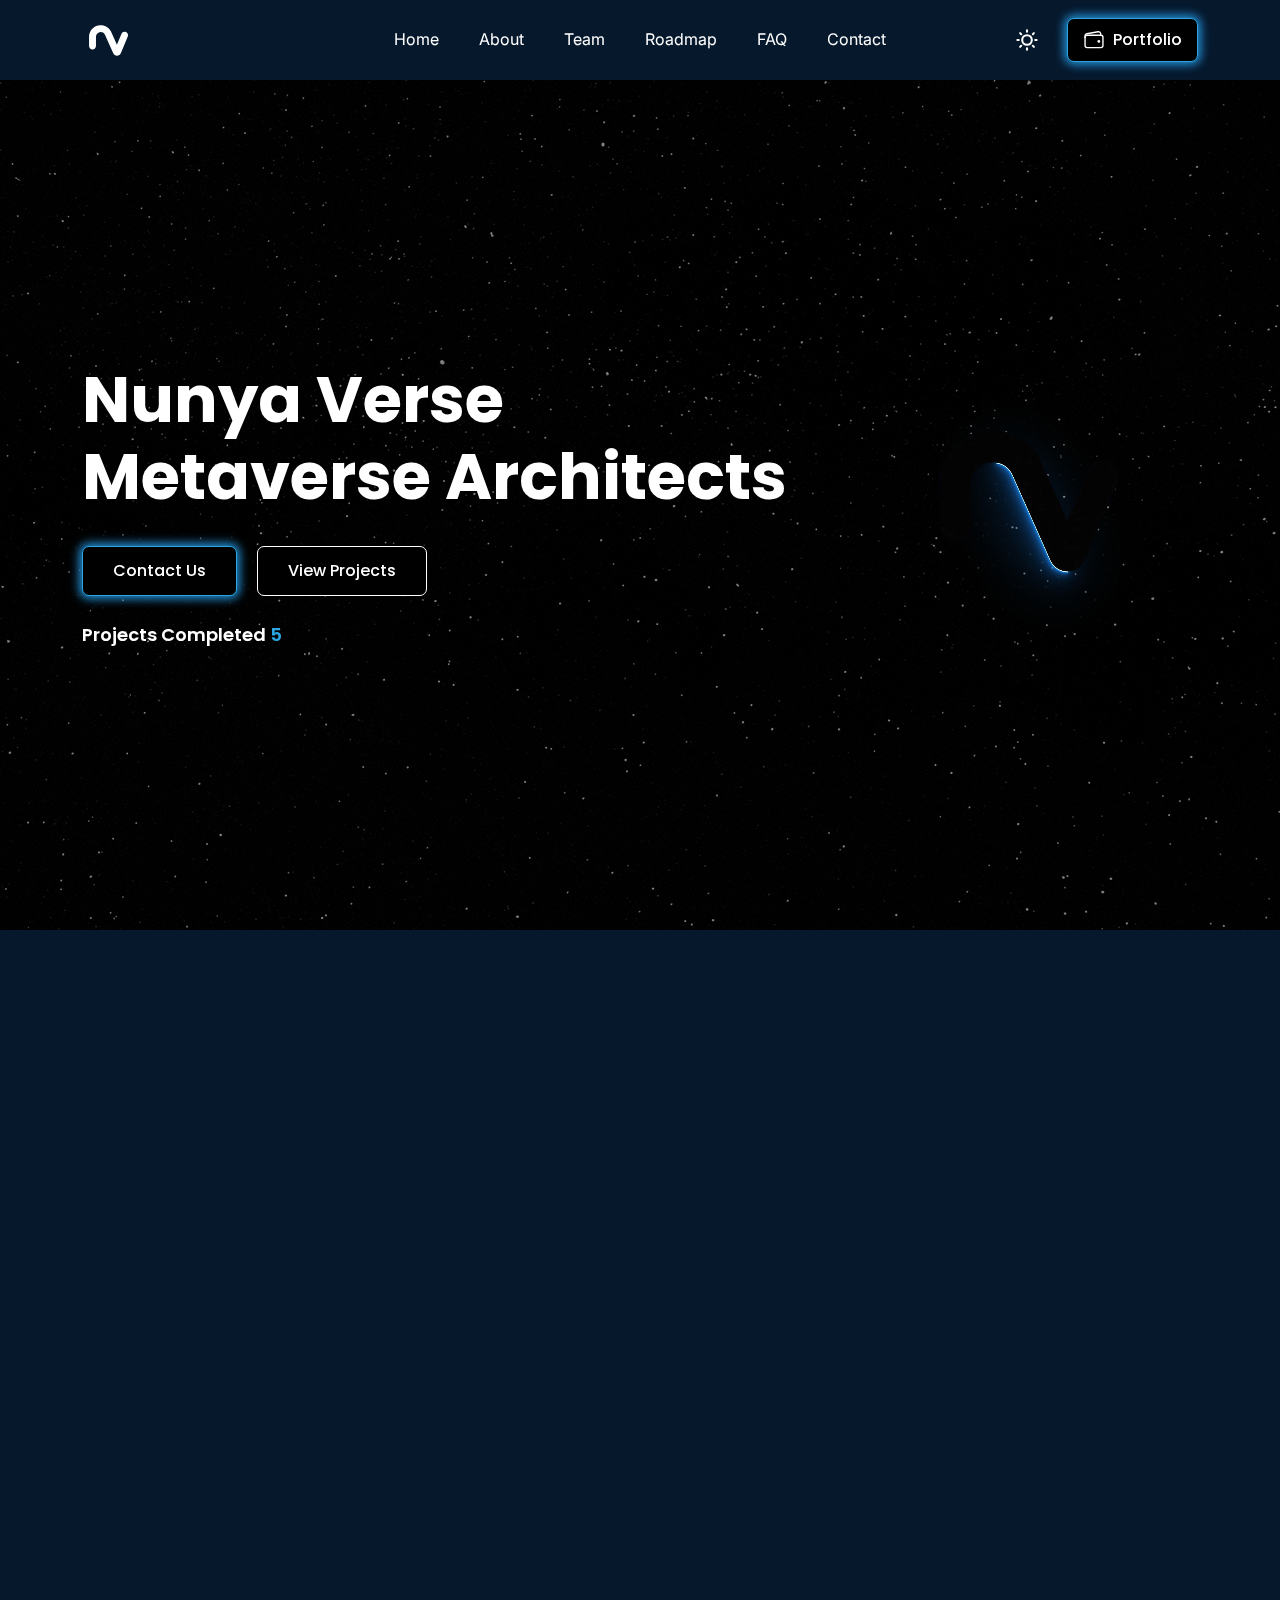
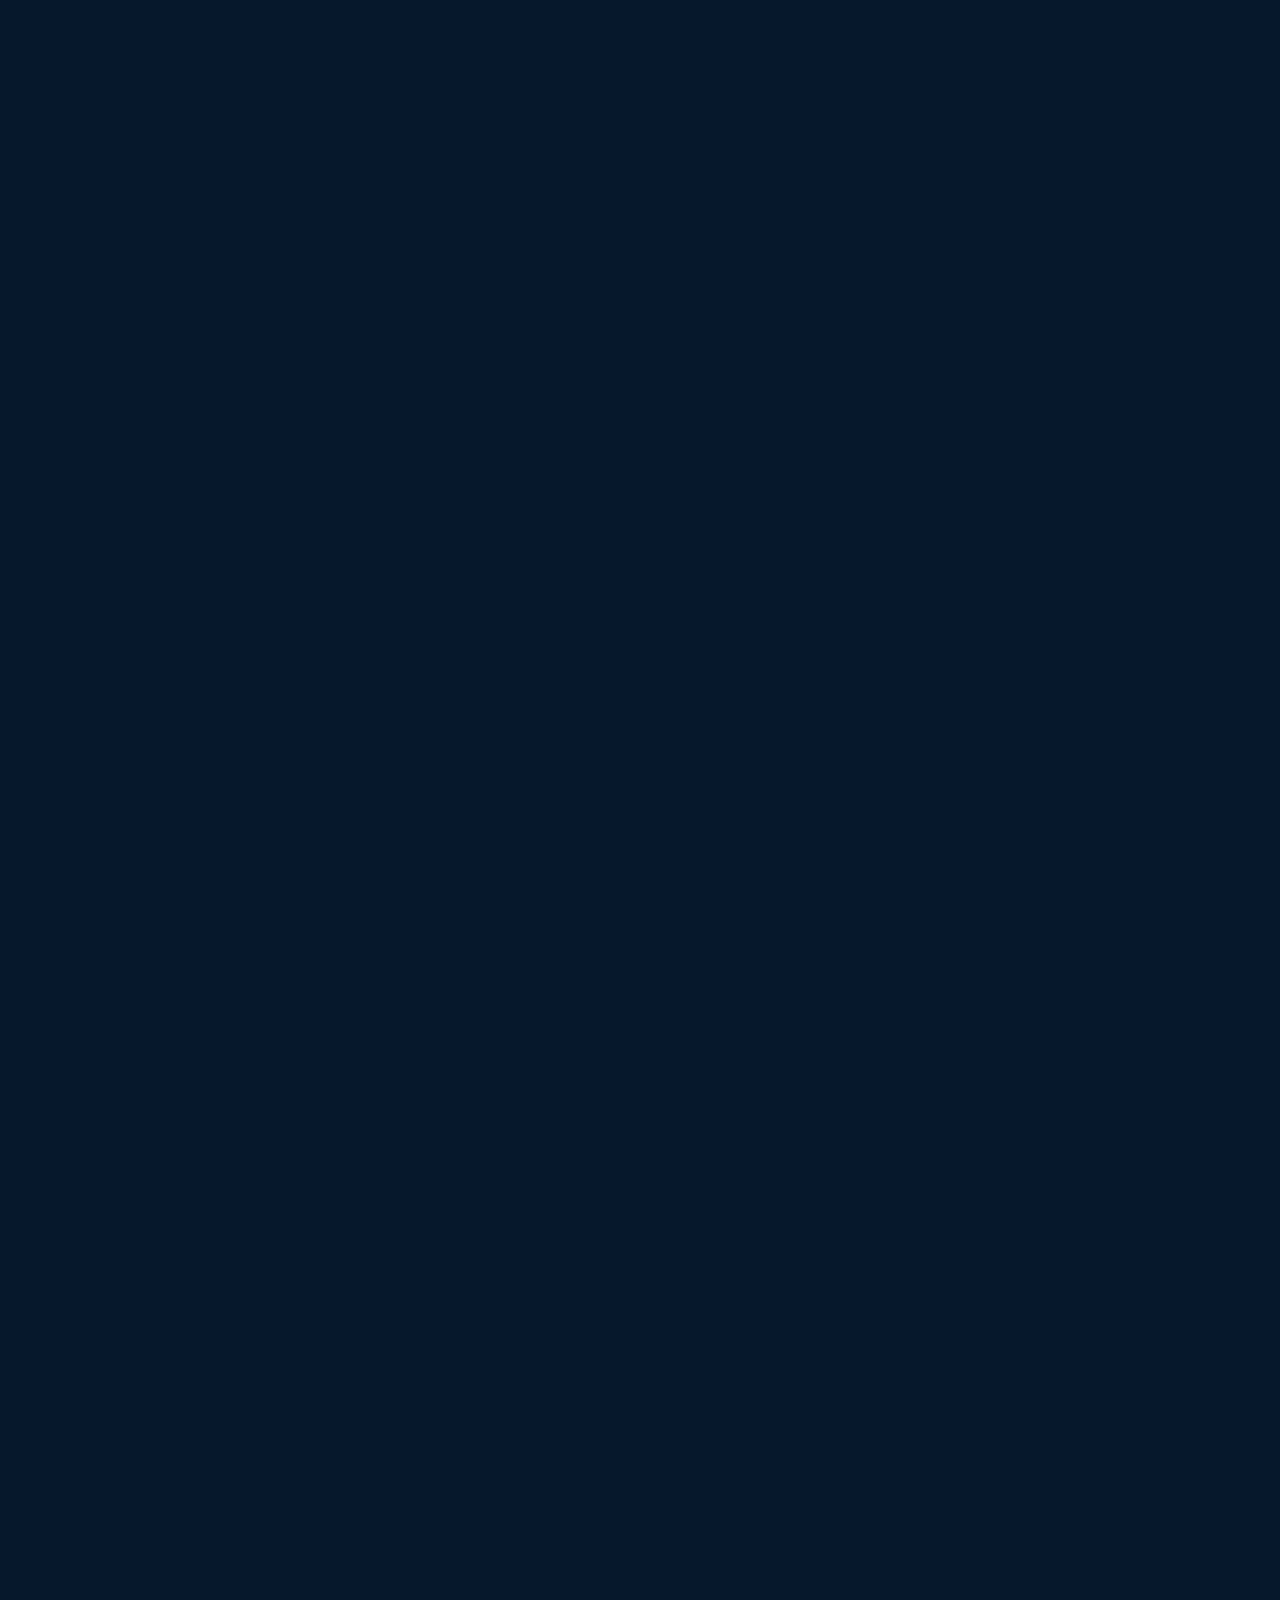
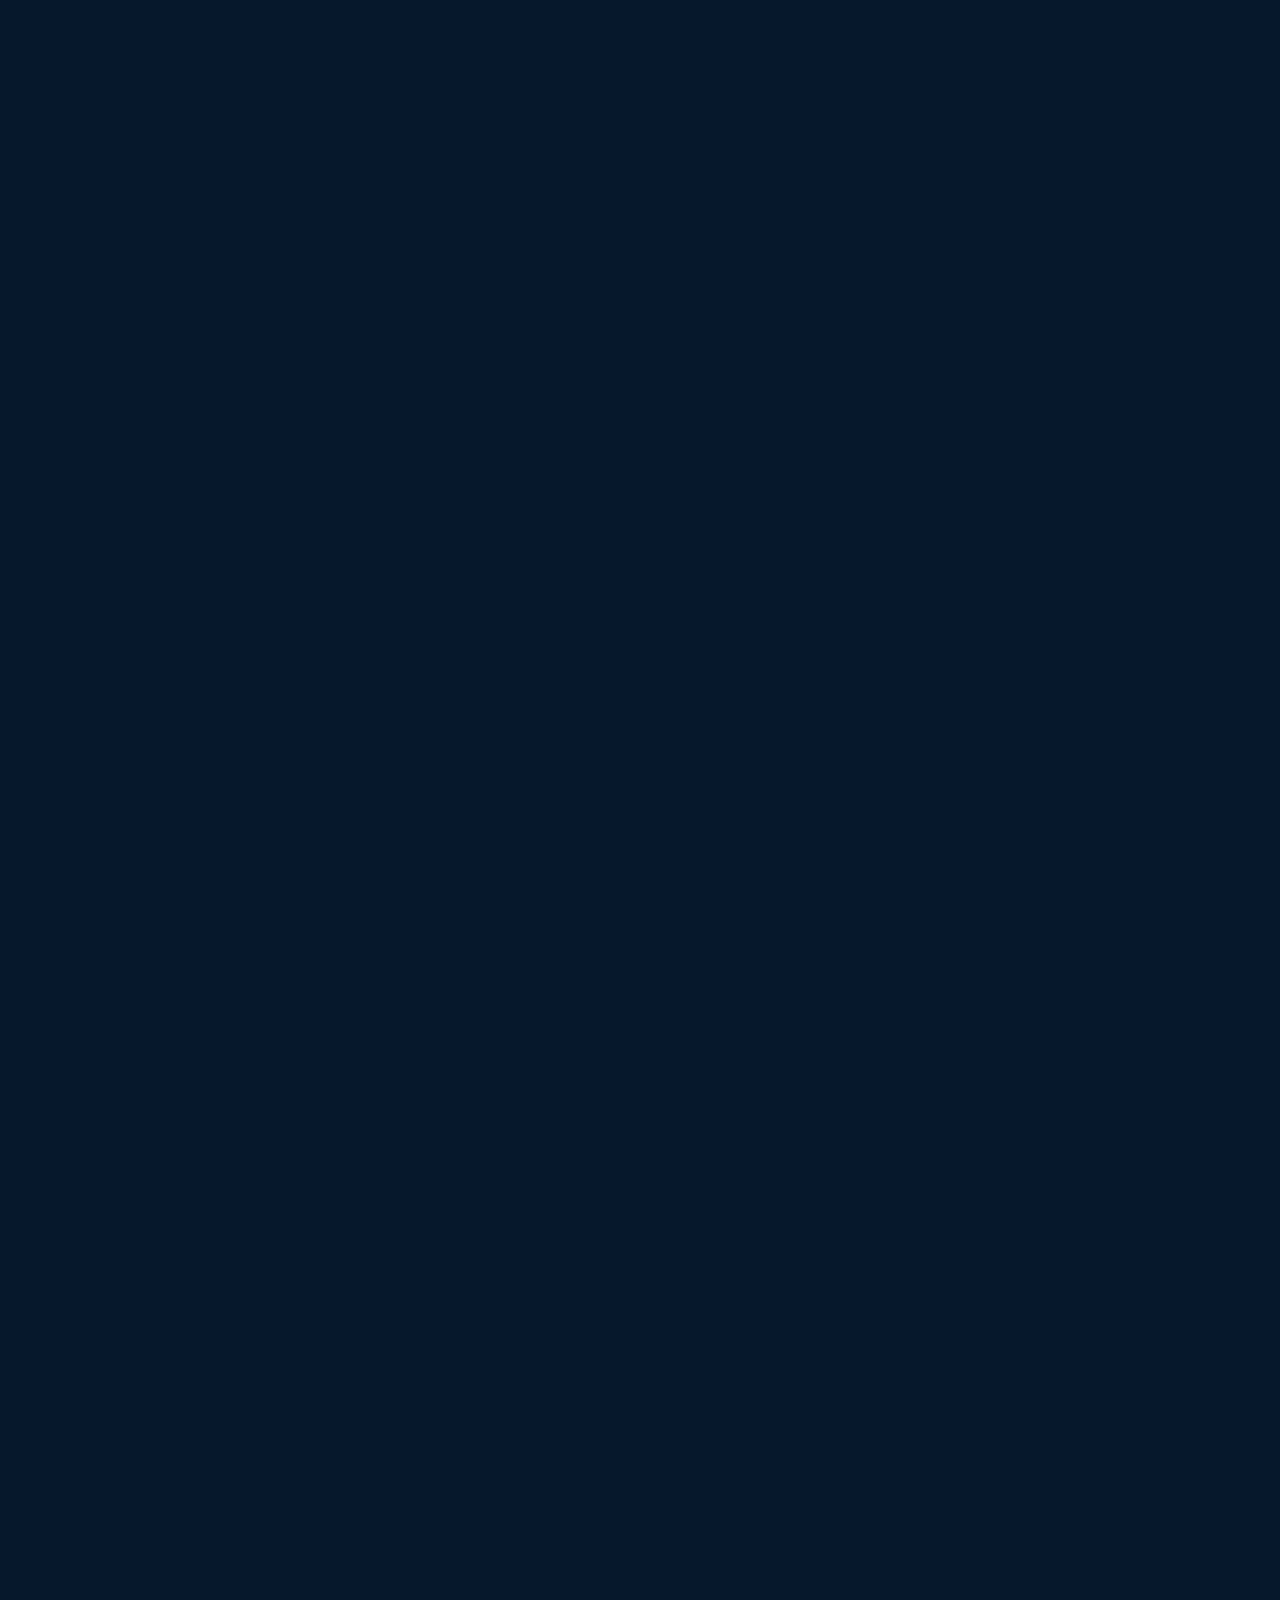
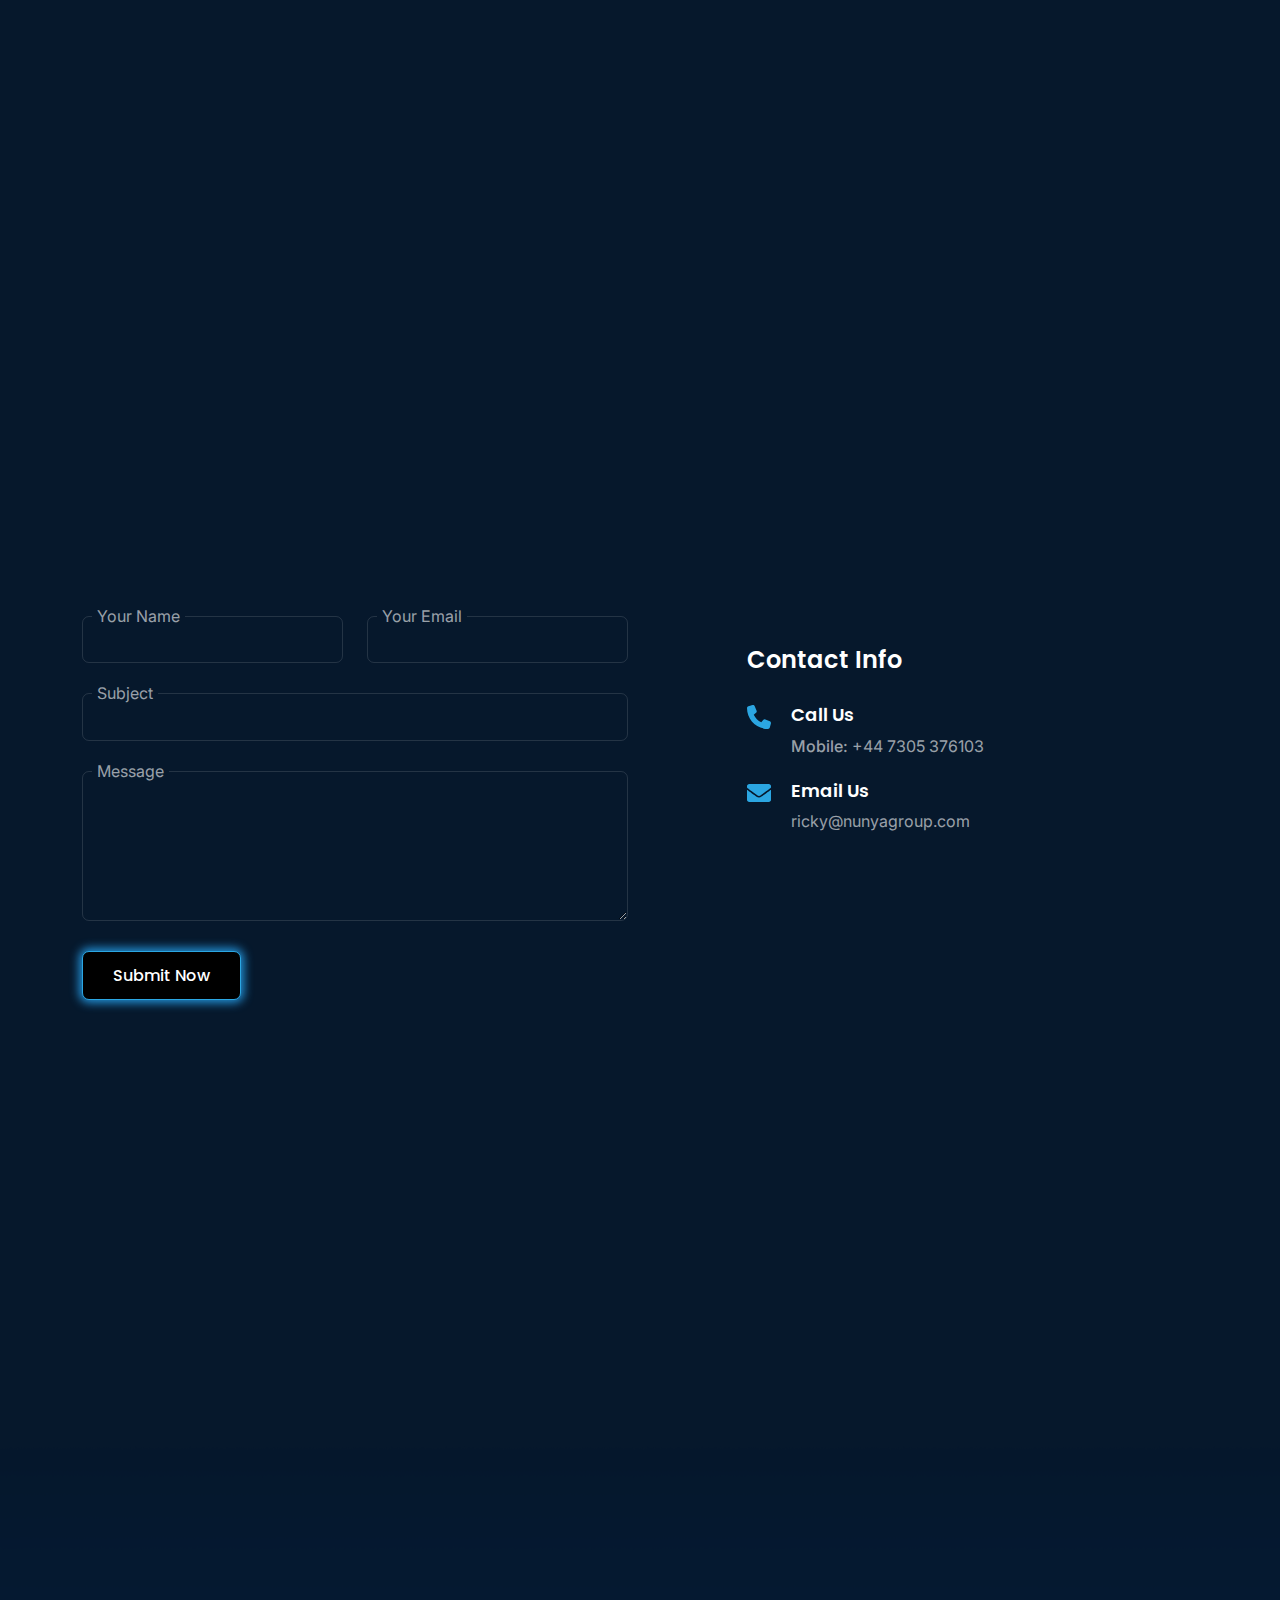
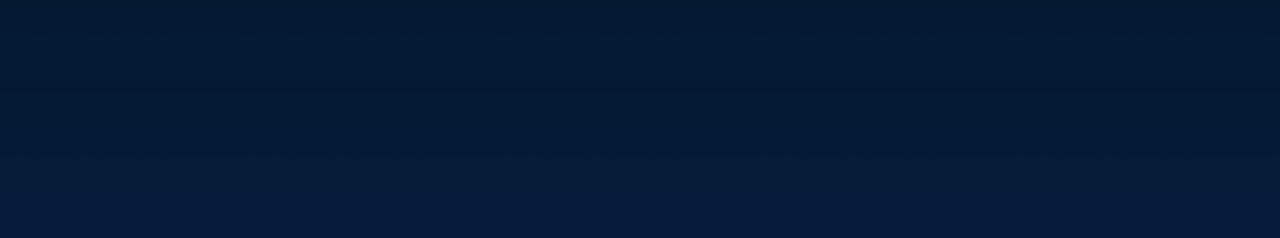
==== index.html @ 52ba98ab "FS .2" ====
<!DOCTYPE html>
<html class="no-js" lang="en">
	<head>
		<meta charset="utf-8">
		<meta http-equiv="x-ua-compatible" content="ie=edge">
		<meta name="viewport" content="width=device-width, initial-scale=1">
		<meta name="author" content="Laralink">
		<link rel="icon" href="assets/img/favicon.png"/>
		<title>Nunya Verse - Metaverse Architects</title>
		<link rel="stylesheet" href="assets/css/plugins/bootstrap.min.css">
		<link rel="stylesheet" href="assets/css/plugins/slick.css">
		<link rel="stylesheet" href="assets/css/plugins/animate.css">
		<link rel="stylesheet" href="assets/css/style.css">
	</head>
	<body class="cs-dark">
  		<div class="cs-preloader cs-white_bg cs-center">
    		<div>
      			<video width="300" height="300" autoplay="true" muted="true" loop>
					<source src="assets/img/NV Outline-NV Animated_VP9.webm" type="video/webm">
				</video>
    		</div>
		</div>
		<header class="cs-site_header cs-style1 cs-sticky-header cs-primary_color">
			<div class="cs-main_header">
		  		<div class="container">
					<div class="cs-main_header_in">
			  			<div class="cs-main_header_left">
							<a class="cs-site_branding cs-accent_color" href="index.html">
				  				<img src="assets/img/NV Header Logo - Black.svg" alt="Logo" class="cs-hide_dark">
				  				<img src="assets/img/NV Header Logo - White.svg" alt="Logo" class="cs-hide_white">
							</a>
			  			</div>
			  			<div class="cs-main_header_center">
							<div class="cs-nav">
				  				<ul class="cs-nav_list">
									<li>
										<a href="#home" class="cs-smoth_scroll">
											Home
										</a>
									</li>
									<li>
										<a href="#about" class="cs-smoth_scroll">
											About
										</a>
									</li>
									<li>
										<a href="#team" class="cs-smoth_scroll">
											Team
										</a>
									</li>
									<li>
										<a href="#roadmap" class="cs-smoth_scroll">
											Roadmap
										</a>
									</li>
									<li>
										<a href="#faq" class="cs-smoth_scroll">
											FAQ
										</a>
									</li>
									<li>
										<a href="#contact" class="cs-smoth_scroll">
											Contact
										</a>
									</li>
				  				</ul>
							</div>
						</div>
					  	<div class="cs-main_header_right">
							<div class="cs-toolbox">
						  		<span class="cs-icon_btn cs-mode_btn">
									<svg xmlns="http://www.w3.org/2000/svg" xmlns:xlink="http://www.w3.org/1999/xlink" aria-hidden="true" role="img" class="cs-hide_dark iconify iconify--ph" width="1em" height="1em" viewBox="0 0 256 256">
										<path fill="currentColor" d="M233.54 142.23a8 8 0 0 0-8-2a88.08 88.08 0 0 1-109.8-109.8a8 8 0 0 0-10-10a104.84 104.84 0 0 0-52.91 37A104 104 0 0 0 136 224a103.09 103.09 0 0 0 62.52-20.88a104.84 104.84 0 0 0 37-52.91a8 8 0 0 0-1.98-7.98Zm-44.64 48.11A88 88 0 0 1 65.66 67.11a89 89 0 0 1 31.4-26A106 106 0 0 0 96 56a104.11 104.11 0 0 0 104 104a106 106 0 0 0 14.92-1.06a89 89 0 0 1-26.02 31.4Z"></path>
									</svg>
									<svg xmlns="http://www.w3.org/2000/svg" xmlns:xlink="http://www.w3.org/1999/xlink" aria-hidden="true" role="img" class="cs-hide_white iconify iconify--ph" width="1em" height="1em" viewBox="0 0 256 256">
										<path fill="currentColor" d="M116 32V16a12 12 0 0 1 24 0v16a12 12 0 0 1-24 0Zm80 96a68 68 0 1 1-68-68a68.07 68.07 0 0 1 68 68Zm-24 0a44 44 0 1 0-44 44a44.05 44.05 0 0 0 44-44ZM51.51 68.49a12 12 0 1 0 17-17l-12-12a12 12 0 0 0-17 17Zm0 119l-12 12a12 12 0 0 0 17 17l12-12a12 12 0 1 0-17-17ZM196 72a12 12 0 0 0 8.49-3.51l12-12a12 12 0 0 0-17-17l-12 12A12 12 0 0 0 196 72Zm8.49 115.51a12 12 0 0 0-17 17l12 12a12 12 0 0 0 17-17ZM44 128a12 12 0 0 0-12-12H16a12 12 0 0 0 0 24h16a12 12 0 0 0 12-12Zm84 84a12 12 0 0 0-12 12v16a12 12 0 0 0 24 0v-16a12 12 0 0 0-12-12Zm112-96h-16a12 12 0 0 0 0 24h16a12 12 0 0 0 0-24Z"></path>
									</svg>
								</span>
							  	<a href="Portfolios.html" class="cs-btn cs-btn_filed cs-accent_btn">
									<svg xmlns="http://www.w3.org/2000/svg" xmlns:xlink="http://www.w3.org/1999/xlink" aria-hidden="true" role="img" class="iconify iconify--ion" width="1em" height="1em" viewBox="0 0 512 512">
										<rect width="416" height="288" x="48" y="144" fill="none" stroke="currentColor" stroke-linejoin="round" stroke-width="32" rx="48" ry="48"></rect>
										<path fill="none" stroke="currentColor" stroke-linejoin="round" stroke-width="32" d="M411.36 144v-30A50 50 0 0 0 352 64.9L88.64 109.85A50 50 0 0 0 48 159v49"></path>
										<path fill="currentColor" d="M368 320a32 32 0 1 1 32-32a32 32 0 0 1-32 32Z"></path>
									</svg>
									<span>
										Portfolio
									</span>
								</a>
							</div>
						</div>
					</div>
				</div>
			</div>
		</header>
  		<div class="cs-height_80 cs-height_lg_80"></div>
  		<section class="cs-hero cs-style1 cs-bg" data-src="assets/img/Hero_BG.jpg" id="home">
    		<div class="cs-dark_overlay"></div>
			<div class="container">
      			<div class="cs-hero_text wow fadeInLeft" data-wow-duration="1s" data-wow-delay="0.35s">
        			<h1 class="cs-hero_title cs-font_64 cs-font_36_sm cs-bold">
						Nunya Verse
						<br>
        				Metaverse Architects
					</h1>
        			<div class="cs-btn_group">
          				<a href="#contact" class="cs-btn cs-btn_filed cs-accent_btn cs-smoth_scroll" >
							<span>
								Contact Us
							</span>
						</a>
          				<a href="Portfolios.html" class="cs-btn cs-color2">
							<span>
								View Projects
							</span>
						</a>
        			</div>
        			<h3 class="cs-hero_subtitle cs-font_18 cs-font_16_sm cs-body_line_height">
						Projects Completed
						<span class="cs-accent_color">
							5
						</span>
					</h3>
				</div>
      			<div class="cs-hero_img wow fadeIn" data-wow-duration="1s" data-wow-delay="0.2s">
					<video width="400" playsinline autoplay muted loop poster="./assets/img/NV Outline - Glow - Poster.png">
						<source src="assets/img/NV Outline-NV Animated_548.webm" type="video/webm">
					</video>
      			</div>
			</div>
		</section>
  		<section id="about">
    		<div class="cs-height_100 cs-height_lg_70"></div>
			<div class="container">
				<div class="row align-items-center flex-column-reverse-lg">
					<div class="col-lg-6 wow fadeIn" data-wow-duration="1s" data-wow-delay="0.2s">
						<div class="cs-height_0 cs-height_lg_40"></div>
						<div class="cs-right_space_40">
							<div class="cs-seciton_heading cs-style1">
								<h3 class="cs-section_title cs-font_16 cs-font_14_sm cs-gradient_color text-uppercase">
									History Of Nunya Verse
								</h3>
								<h2 class="cs-section_subtitle cs-m0 cs-font_36 cs-font_24_sm">
									About Us
								</h2>
							</div>
							<div class="cs-height_20 cs-height_lg_20"></div>
							<p>
								Welcome to Nunya Verse, where we transcend the boundaries of traditional architecture to craft immersive and awe-inspiring spaces within the ever-expanding metaverse. With a foundation rooted in our extensive experience in the architectural industry, Nunya Verse brings a unique blend of creativity, technical expertise, and a meticulous attention to detail to the virtual realm. Our journey began in the physical world, where we honed our skills in designing spaces that captivate the senses and elevate the human experience. Now, we channel that expertise into the digital frontier, pioneering the creation of virtual environments that seamlessly blend aesthetics and functionality.
							</p>
							<p>
								At Nunya Verse, we understand that the metaverse is not just a collection of pixels; it's a canvas for boundless imagination and innovation. Our team is committed to pushing the boundaries of what's possible, leveraging our architectural background to build spaces that transcend the limitations of the physical realm. Whether it's crafting futuristic cityscapes, awe-inspiring landscapes, or interactive virtual venues, Nunya Verse is dedicated to shaping the metaverse with precision, passion, and a commitment to delivering experiences that leave a lasting impact on those who explore our creations. Welcome to the forefront of metaverse architecture – where every pixel is purposefully placed, and every virtual space tells a story of meticulous design and boundless imagination.
							</p>
							<div class="cs-height_25 cs-height_lg_15"></div>
							<div class="cs-btn_group">
								<a href="#contact" class="cs-btn cs-btn_filed cs-accent_btn cs-smoth_scroll">
									<span>
										Contact Us
									</span>
								</a>
								<a href="Portfolios.html" class="cs-btn cs-btn cs-color2">
									<span>
										View Projects
									</span>
								</a>
							</div>
						</div>
					</div>
					<div class="col-lg-6 wow fadeInRight" data-wow-duration="1s" data-wow-delay="0.4s">
						<img src="assets/img/Hardwood Suite 021.png" alt="">
					</div>
				</div>
			</div>
  		</section>
  		<div class="cs-height_100 cs-height_lg_70"></div>
  		<section>
    		<div class="container">
      			<div class="row">
        			<div class="col-lg-4 wow fadeIn" data-wow-duration="1s" data-wow-delay="0.2s">
          				<div class="cs-iconbox cs-style1 cs-light_bg">
            				<h4 class="cs-iconbox_icon cs-font_30 cs-font_24_sm cs-m0">
								01.
							</h4>
            				<div class="cs-height_20 cs-height_lg_20"></div>
            				<h3 class="cs-iconbox_title cs-font_24 cs-font_16_sm cs-m0">
								Conceptualization and Ideation
							</h3>
            				<div class="cs-height_10 cs-height_lg_10"></div>
            				<div class="cs-iconbox_subtitle">
								Develop a detailed plan for your metaverse project. Outline the key features, user interactions, and any unique aspects that set your idea apart.  Identify potential competitors and opportunities.
							</div>
          				</div>
          				<div class="cs-height_25 cs-height_lg_25"></div>
        			</div>
        			<div class="col-lg-4 wow fadeIn" data-wow-duration="1s" data-wow-delay="0.4s">
          				<div class="cs-iconbox cs-style1 cs-light_bg">
            				<h4 class="cs-iconbox_icon cs-font_30 cs-font_24_sm cs-m0">
								02.
							</h4>
							<div class="cs-height_20 cs-height_lg_20"></div>
							<h3 class="cs-iconbox_title cs-font_24 cs-font_16_sm cs-m0">
								Development and Implementation
							</h3>
							<div class="cs-height_10 cs-height_lg_10"></div>
							<div class="cs-iconbox_subtitle">
								Depending on your goals, select the appropriate technology and platform for development. This could involve working with virtual reality (VR) or augmented reality (AR) devices.
							</div>
						</div>
          				<div class="cs-height_25 cs-height_lg_25"></div>
					</div>
        			<div class="col-lg-4 wow fadeIn" data-wow-duration="1s" data-wow-delay="0.6s">
          				<div class="cs-iconbox cs-style1 cs-light_bg">
            				<h4 class="cs-iconbox_icon cs-font_30 cs-font_24_sm cs-m0">
								03.
							</h4>
							<div class="cs-height_20 cs-height_lg_20"></div>
							<h3 class="cs-iconbox_title cs-font_24 cs-font_16_sm cs-m0">
								Launch
							</h3>
							<div class="cs-height_10 cs-height_lg_10"></div>
							<div class="cs-iconbox_subtitle">
								Once you're satisfied with the prototype and have addressed any issues, prepare for the official launch. Actively engage with your user community. Gather feedback, address issues, and implement updates to keep the experience fresh and appealing.
							</div>
						</div>
          				<div class="cs-height_25 cs-height_lg_25"></div>
					</div>
				</div>
			</div>
		</section>
  		<div class="cs-height_70 cs-height_lg_45"></div>
  		<div class="cs-slider cs-style1 cs-gap-24 wow fadeIn" data-wow-duration="1s" data-wow-delay="0.3s">
    		<div class="cs-slider_container" data-autoplay="1000" data-loop="1" data-speed="600" data-center="1" data-fade-slide="0"  data-slides-per-view="responsive" data-xs-slides="2" data-sm-slides="2" data-md-slides="3" data-lg-slides="4" data-add-slides="6">
      			<div class="cs-slider_wrapper">
        			<div class="cs-slide">
          				<a href="./Portfolio - LeapN.html" class="cs-image_box cs-style2">
            				<img src="assets/img/slides/Slide 001.png" alt="Slide">
          				</a>
        			</div>
					<div class="cs-slide">
					  	<a href="./Portfolio - LeapN.html" class="cs-image_box cs-style2">
							<img src="assets/img/slides/Slide 002.png" alt="Slide">
					  	</a>
					</div>
					<div class="cs-slide">
					  	<a href="./Portfolio - LeapN.html" class="cs-image_box cs-style2">
							<img src="assets/img/slides/Slide 003.png" alt="Slide">
					  	</a>
					</div>
					<div class="cs-slide">
					  	<a href="./Portfolio - LeapN.html" class="cs-image_box cs-style2">
							<img src="assets/img/slides/Slide 004.png" alt="Slide">
					  	</a>
					</div>
					<div class="cs-slide">
					  	<a href="./Portfolio - LeapN.html" class="cs-image_box cs-style2">
							<img src="assets/img/slides/Slide 005.png" alt="Slide">
					  	</a>
					</div>
					<div class="cs-slide">
					  	<a href="./Portfolio - LeapN.html" class="cs-image_box cs-style2">
							<img src="assets/img/slides/Slide 006.png" alt="Slide">
					  	</a>
					</div>
					<div class="cs-slide">
					  	<a href="./Portfolio - LeapN.html" class="cs-image_box cs-style2">
							<img src="assets/img/slides/Slide 007.png" alt="Slide">
					  	</a>
					</div>
					<div class="cs-slide">
					  	<a href="./Portfolio - LeapN.html" class="cs-image_box cs-style2">
							<img src="assets/img/slides/Slide 008.png" alt="Slide">
					  	</a>
					</div>
					<div class="cs-slide">
					  	<a href="./Portfolio - LeapN.html" class="cs-image_box cs-style2">
							<img src="assets/img/slides/Slide 009.png" alt="Slide">
					  	</a>
					</div>
					<div class="cs-slide">
					  	<a href="./Portfolio - LeapN.html" class="cs-image_box cs-style2">
							<img src="assets/img/slides/Slide 010.png" alt="Slide">
					  	</a>
					</div>
					<div class="cs-slide">
					  	<a href="./Portfolio - LeapN.html" class="cs-image_box cs-style2">
							<img src="assets/img/slides/Slide 011.png" alt="Slide">
					  	</a>
					</div>
					<div class="cs-slide">
					  	<a href="./Portfolio - LeapN.html" class="cs-image_box cs-style2">
							<img src="assets/img/slides/Slide 012.png" alt="Slide">
					  	</a>
					</div>
					<div class="cs-slide">
					  	<a href="./Portfolio - LeapN.html" class="cs-image_box cs-style2">
							<img src="assets/img/slides/Slide 013.png" alt="Slide">
					  	</a>
					</div>
					<div class="cs-slide">
					  	<a href="./Portfolio - LeapN.html" class="cs-image_box cs-style2">
							<img src="assets/img/slides/Slide 014.png" alt="Slide">
					  	</a>
					</div>
					<div class="cs-slide">
					  	<a href="./Portfolio - LeapN.html" class="cs-image_box cs-style2">
							<img src="assets/img/slides/Slide 015.png" alt="Slide">
					  	</a>
					</div>
					<div class="cs-slide">
					  	<a href="./Portfolio - LeapN.html" class="cs-image_box cs-style2">
							<img src="assets/img/slides/Slide 016.png" alt="Slide">
					  	</a>
					</div>
					<div class="cs-slide">
					  	<a href="./Portfolio - LeapN.html" class="cs-image_box cs-style2">
							<img src="assets/img/slides/Slide 017.png" alt="Slide">
					  	</a>
					</div>
					<div class="cs-slide">
					  	<a href="./Portfolio - LeapN.html" class="cs-image_box cs-style2">
							<img src="assets/img/slides/Slide 018.png" alt="Slide">
					  	</a>
					</div>
					<div class="cs-slide">
					  	<a href="./Portfolio - LeapN.html" class="cs-image_box cs-style2">
							<img src="assets/img/slides/Slide 019.png" alt="Slide">
					  	</a>
					</div>
					<div class="cs-slide">
					  	<a href="./Portfolio - LeapN.html" class="cs-image_box cs-style2">
							<img src="assets/img/slides/Slide 020.png" alt="Slide">
					  	</a>
					</div>
					<div class="cs-slide">
					  	<a href="./Portfolio - LeapN.html" class="cs-image_box cs-style2">
							<img src="assets/img/slides/Slide 021.png" alt="Slide">
					  	</a>
					</div>
					<div class="cs-slide">
					  	<a href="./Portfolio - LeapN.html" class="cs-image_box cs-style2">
							<img src="assets/img/slides/Slide 022.png" alt="Slide">
					  	</a>
					</div>
				</div>
			</div>
    		<div class="cs-pagination cs-style1 cs-hide_desktop cs-accent_color"></div>
		</div>
  		<div class="cs-height_90 cs-height_lg_65"></div>
  		<div class="container wow fadeInUp" data-wow-duration="1s" data-wow-delay="0.35s">
    		<div class="row">
				<div class="col-lg-3 col-6">
					<div class="cs-funfact cs-style1">
						<div class="cs-font_64 cs-font_36_sm cs-m0 cs-primary_font cs-primary_color cs-heading_line_height cs-bold">
							<span data-count-to="5" class="odometer"></span>
						</div>
						<p class="cs-m0 cs-font_24 cs-heading_line_height cs-font_22_sm">
							Total Projects
						</p>
					</div>
					<div class="cs-height_25 cs-height_lg_25"></div>
				</div>
				<div class="col-lg-3 col-6">
					<div class="cs-funfact cs-style1">
						<div class="cs-font_64 cs-font_36_sm cs-m0 cs-primary_font cs-primary_color cs-heading_line_height cs-bold">
							<span data-count-to="367" class="odometer"></span>
						</div>
						<p class="cs-m0 cs-font_24 cs-heading_line_height cs-font_22_sm">
							Total Design Hours
						</p>
					</div>
					<div class="cs-height_25 cs-height_lg_25"></div>
				</div>
				<div class="col-lg-3 col-6">
					<div class="cs-funfact cs-style1">
						<div class="cs-font_64 cs-font_36_sm cs-m0 cs-primary_font cs-primary_color cs-heading_line_height cs-bold">
							<span data-count-to="15" class="odometer"></span>
						</div>
						<p class="cs-m0 cs-font_24 cs-heading_line_height cs-font_22_sm">
							Generated Volume ETH
						</p>
					</div>
					<div class="cs-height_25 cs-height_lg_25"></div>
				</div>
			</div>
		</div>
  		<div class="cs-height_65 cs-height_lg_35"></div>
  		<section>
    		<div class="container">
      			<div class="cs-seciton_heading cs-style1 wow fadeInUp" data-wow-duration="1s" data-wow-delay="0.2s">
					<h3 class="cs-section_title cs-font_16 cs-font_14_sm cs-gradient_color">
						Design Steps
					</h3>
					<h2 class="cs-section_subtitle cs-m0 cs-font_36 cs-font_24_sm">
						Project Process
					</h2>
      			</div>
      			<div class="cs-height_50 cs-height_lg_30"></div>
      			<div class="row wow fadeInLeft" data-wow-duration="1s" data-wow-delay="0.4s">
					<div class="col-xl-3 col-md-6">
					  	<div class="cs-card cs-style1">
							<div class="cs-card_in">
						  		<h3 class="cs-card_title cs-font_30 cs-font_24_sm cs-m0">
									Define Your Idea
								</h3>
						  		<div class="cs-card_arrow">
								👋
								</div>
							</div>
					  	</div>
						<div class="cs-height_25 cs-height_lg_25"></div>
					</div>
					<div class="col-xl-3 col-md-6">
					  	<div class="cs-card cs-style1">
							<div class="cs-card_bg" data-src="assets/img/card_bg_white.svg"></div>
							<div class="cs-card_in">
						  		<h3 class="cs-card_title cs-font_30 cs-font_24_sm cs-m0">
									Prototyping
								</h3>
						  		<div class="cs-card_arrow">
									👉
								</div>
							</div>
						</div>
					  	<div class="cs-height_25 cs-height_lg_25"></div>
					</div>
					<div class="col-xl-3 col-md-6">
					  	<div class="cs-card cs-style1">
							<div class="cs-card_in">
						  		<h3 class="cs-card_title cs-font_30 cs-font_24_sm cs-m0">
									Iterate and Test
								</h3>
						  		<div class="cs-card_arrow">
									👍
								</div>
							</div>
					  	</div>
					  	<div class="cs-height_25 cs-height_lg_25"></div>
					</div>
					<div class="col-xl-3 col-md-6">
					  	<div class="cs-card cs-style1">
							<div class="cs-card_in">
						  		<h3 class="cs-card_title cs-font_30 cs-font_24_sm cs-m0">
									Prepare for Launch
								</h3>
						  		<div class="cs-card_arrow">
									🙂
								</div>
							</div>
					  	</div>
						<div class="cs-height_25 cs-height_lg_25"></div>
					</div>
				</div>
			</div>
		</section>
  		<section id="team">
    		<div class="cs-height_70 cs-height_lg_40"></div>
    		<div class="container">
      			<div class="cs-seciton_heading cs-style1 wow fadeInUp" data-wow-duration="1s" data-wow-delay="0.2s">
        			<h3 class="cs-section_title cs-font_16 cs-font_14_sm cs-gradient_color">
						TEAM
					</h3>
        			<h2 class="cs-section_subtitle cs-m0 cs-font_36 cs-font_24_sm">
						Meet The Team
					</h2>
      			</div>
      			<div class="cs-height_50 cs-height_lg_30"></div>
      			<div class="row wow fadeIn" data-wow-duration="1s" data-wow-delay="0.4s">
        			<div class="col-lg-3 col-lg-6">
          				<div class="cs-team cs-style1 text-center cs-light_bg">
            				<div class="cs-height_30 cs-height_lg_30"></div>
            				<div class="cs-member_thumb">
              					<img src="assets/img/member1.svg" alt="Member">
           					</div>
            				<div class="cs-height_25 cs-height_lg_25"></div>
            				<div class="cs-member_info">
              					<h2 class="cs-font_24 cs-font_16_sm cs-m0">
									Ricky Wilson
								</h2>
              					<div class="cs-height_5 cs-height_lg_5"></div>
              					<p class="cs-m0">
									CEO
								</p>
              					<div class="cs-height_20 cs-height_lg_20"></div>
              					<div class="cs-member_social cs-center">
									<a href="https://www.facebook.com/rick.wilson.967806" class="cs-primary_color cs-accent_color_hover">
									  	<svg xmlns="http://www.w3.org/2000/svg" aria-hidden="true" role="img" width="24" height="24" preserveAspectRatio="xMidYMid meet" viewBox="0 0 320 512">
											<path fill="currentColor" d="m279.14 288l14.22-92.66h-88.91v-60.13c0-25.35 12.42-50.06 52.24-50.06h40.42V6.26S260.43 0 225.36 0c-73.22 0-121.08 44.38-121.08 124.72v70.62H22.89V288h81.39v224h100.17V288z"/>
										</svg>                   
									</a>
									<a href="https://www.linkedin.com/in/ricky-wilson-421b87b4/" class="cs-primary_color cs-accent_color_hover">
									  	<svg xmlns="http://www.w3.org/2000/svg" aria-hidden="true" role="img" width="24" height="24" preserveAspectRatio="xMidYMid meet" viewBox="0 0 1046.16 1000">
											<path fill="currentColor" d="M237.485 1000V325.301H13.229V1000h224.256zM125.386 233.127c78.202 0 126.879-51.809 126.879-116.553C250.808 50.37 203.591-.001 126.87-.001C50.161-.001-.002 50.371-.002 116.574c0 64.747 48.665 116.553 123.924 116.553h1.457zM361.61 1000h224.256V623.215c0-20.165 1.457-40.309 7.379-54.724c16.212-40.289 53.111-82.017 115.06-82.017c81.149 0 113.613 61.872 113.613 152.572v360.949h224.242V613.129c0-207.241-110.636-303.668-258.183-303.668c-120.977 0-174.094 67.622-203.603 113.679h1.497v-97.853H361.615c2.943 63.31 0 674.699 0 674.699z"/>
										</svg>                           
									</a>
									<a href="https://www.instagram.com/rickywilsonnunya/" class="cs-primary_color cs-accent_color_hover">
									  	<svg xmlns="http://www.w3.org/2000/svg" aria-hidden="true" role="img" width="24" height="24" preserveAspectRatio="xMidYMid meet" viewBox="0 0 48 48">
											<path fill="#fff" stroke="#fff" stroke-linejoin="round" stroke-width="4" d="M34 6H14a8 8 0 0 0-8 8v20a8 8 0 0 0 8 8h20a8 8 0 0 0 8-8V14a8 8 0 0 0-8-8Z"/><path fill="#000" stroke="#000" stroke-linejoin="round" stroke-width="4" d="M24 32a8 8 0 1 0 0-16a8 8 0 0 0 0 16Z"/><path fill="#000" d="M35 15a2 2 0 1 0 0-4a2 2 0 0 0 0 4Z"/>
										</svg>                        
									</a>
								</div>
              					<div class="cs-height_30 cs-height_lg_30"></div>
							</div>
						</div>
          				<div class="cs-height_25 cs-height_lg_25"></div>
					</div>
        			<div class="col-lg-3 col-lg-6">
          				<div class="cs-team cs-style1 text-center cs-light_bg">
            				<div class="cs-height_30 cs-height_lg_30"></div>
							<div class="cs-member_thumb">
							  	<img src="assets/img/member2.svg" alt="Member">
							</div>
            				<div class="cs-height_25 cs-height_lg_25"></div>
            				<div class="cs-member_info">
              					<h2 class="cs-font_24 cs-font_16_sm cs-m0">
									Conor Butcher
								</h2>
              					<div class="cs-height_5 cs-height_lg_5"></div>
              					<p class="cs-m0">
									Lead Designer
								</p>
              					<div class="cs-height_20 cs-height_lg_20"></div>
							  	<div class="cs-member_social cs-center">
									<a href="https://www.facebook.com/conor.butcher20" class="cs-primary_color cs-accent_color_hover">
								  		<svg xmlns="http://www.w3.org/2000/svg" aria-hidden="true" role="img" width="24" height="24" preserveAspectRatio="xMidYMid meet" viewBox="0 0 320 512">
											<path fill="currentColor" d="m279.14 288l14.22-92.66h-88.91v-60.13c0-25.35 12.42-50.06 52.24-50.06h40.42V6.26S260.43 0 225.36 0c-73.22 0-121.08 44.38-121.08 124.72v70.62H22.89V288h81.39v224h100.17V288z"/>
										</svg>                   
									</a>
									<a href="https://www.linkedin.com/in/conor-butcher-3a722a176/" class="cs-primary_color cs-accent_color_hover">
								  		<svg xmlns="http://www.w3.org/2000/svg" aria-hidden="true" role="img" width="24" height="24" preserveAspectRatio="xMidYMid meet" viewBox="0 0 1046.16 1000">
											<path fill="currentColor" d="M237.485 1000V325.301H13.229V1000h224.256zM125.386 233.127c78.202 0 126.879-51.809 126.879-116.553C250.808 50.37 203.591-.001 126.87-.001C50.161-.001-.002 50.371-.002 116.574c0 64.747 48.665 116.553 123.924 116.553h1.457zM361.61 1000h224.256V623.215c0-20.165 1.457-40.309 7.379-54.724c16.212-40.289 53.111-82.017 115.06-82.017c81.149 0 113.613 61.872 113.613 152.572v360.949h224.242V613.129c0-207.241-110.636-303.668-258.183-303.668c-120.977 0-174.094 67.622-203.603 113.679h1.497v-97.853H361.615c2.943 63.31 0 674.699 0 674.699z"/>
										</svg>                           
									</a>
									<a href="https://www.instagram.com/conbutcher/" class="cs-primary_color cs-accent_color_hover">
								  		<svg xmlns="http://www.w3.org/2000/svg" aria-hidden="true" role="img" width="24" height="24" preserveAspectRatio="xMidYMid meet" viewBox="0 0 48 48">
											<path fill="#fff" stroke="#fff" stroke-linejoin="round" stroke-width="4" d="M34 6H14a8 8 0 0 0-8 8v20a8 8 0 0 0 8 8h20a8 8 0 0 0 8-8V14a8 8 0 0 0-8-8Z"/><path fill="#000" stroke="#000" stroke-linejoin="round" stroke-width="4" d="M24 32a8 8 0 1 0 0-16a8 8 0 0 0 0 16Z"/><path fill="#000" d="M35 15a2 2 0 1 0 0-4a2 2 0 0 0 0 4Z"/>
										</svg>                          
									</a>
								</div>
              					<div class="cs-height_30 cs-height_lg_30"></div>
							</div>
						</div>
          				<div class="cs-height_25 cs-height_lg_25"></div>
					</div>
				</div>
			</div>
		</section>
  		<section id="roadmap">
    		<div class="cs-height_70 cs-height_lg_40"></div>
    		<div class="container">
				<div class="cs-seciton_heading cs-style1 wow fadeInUp" data-wow-duration="1s" data-wow-delay="0.2s">
					<h3 class="cs-section_title cs-font_16 cs-font_14_sm cs-gradient_color">
						Our Goals
					</h3>
					<h2 class="cs-section_subtitle cs-m0 cs-font_36 cs-font_24_sm">
						Roadmap
					</h2>
				</div>
      			<div class="cs-height_50 cs-height_lg_30"></div>
      			<div class="cs-accent_seperator_1 cs-accent_color wow fadeInLeft" data-wow-duration="1s" data-wow-delay="0.4s"></div>
      			<div class="row wow fadeIn" data-wow-duration="1s" data-wow-delay="0.4s">
        			<div class="col-lg-3 col-md-6">
          				<div class="cs-card cs-style2">
            				<div class="cs-card_number cs-accent_bg cs-white_color cs-center cs-primary_font cs-font_22 cs-bold">
								1
							  	<div class="cs-card_tick">
									<svg width="18" height="19" viewBox="0 0 18 19" fill="none" xmlns="http://www.w3.org/2000/svg">
								 		<path d="M0.899994 9.90957C0.899994 5.43606 4.52649 1.80957 8.99999 1.80957C13.4735 1.80957 17.1 5.43606 17.1 9.90957C17.1 14.3831 13.4735 18.0096 8.99999 18.0096C4.52649 18.0096 0.899994 14.3831 0.899994 9.90957Z" fill="#06182C" stroke="#0A2540" stroke-width="2"/>
								  		<path d="M8.99999 1.80957C4.52649 1.80957 0.899994 5.43606 0.899994 9.90957C0.899994 14.3831 4.52649 18.0096 8.99999 18.0096C13.4735 18.0096 17.1 14.3831 17.1 9.90957C17.1 5.43606 13.4735 1.80957 8.99999 1.80957ZM12.4755 5.60348L14.1584 7.28636L8.90211 12.5437L7.2291 14.2157L5.54622 12.5328L3.84158 10.8271L5.51359 9.15512L7.21824 10.8608L12.4755 5.60348Z" fill="white"/>
									</svg>                                                   
								</div>
							</div>
            				<div class="cs-height_30 cs-height_lg_15"></div>
							<div class="cs-card_in cs-light_bg">
							  	<h3 class="cs-gradient_color cs-font_18 cs-font_16_sm cs-m0">
									Phase 1
								</h3>
							  	<div class="cs-height_5 cs-height_lg_5"></div>
							  	<h2 class="cs-font_24 cs-font_16_sm cs-m0">
									Foundation and Planning
								</h2>
							  	<div class="cs-height_10 cs-height_lg_10"></div>
							  	<p class="cs-m0">
									Evaluate the competitive landscape to understand the strengths and weaknesses of existing players.
								</p>
							</div>
						</div>
          				<div class="cs-height_25 cs-height_lg_25"></div>
					</div>
					<div class="col-lg-3 col-md-6">
					  	<div class="cs-card cs-style2">
							<div class="cs-card_number cs-accent_bg cs-white_color cs-center cs-primary_font cs-font_22 cs-bold">
						  		2
						  		<div class="cs-card_tick">
									<svg width="18" height="19" viewBox="0 0 18 19" fill="none" xmlns="http://www.w3.org/2000/svg">
									  	<path d="M0.899994 9.90957C0.899994 5.43606 4.52649 1.80957 8.99999 1.80957C13.4735 1.80957 17.1 5.43606 17.1 	9.90957C17.1 14.3831 13.4735 18.0096 8.99999 18.0096C4.52649 18.0096 0.899994 14.3831 0.899994 9.90957Z" fill="#06182C" stroke="#0A2540" stroke-width="2"/>
									  	<path d="M8.99999 1.80957C4.52649 1.80957 0.899994 5.43606 0.899994 9.90957C0.899994 14.3831 4.52649 18.0096 8.99999 18.0096C13.4735 18.0096 17.1 14.3831 17.1 9.90957C17.1 5.43606 13.4735 1.80957 8.99999 1.80957ZM12.4755 5.60348L14.1584 7.28636L8.90211 12.5437L7.2291 14.2157L5.54622 12.5328L3.84158 10.8271L5.51359 9.15512L7.21824 10.8608L12.4755 5.60348Z" fill="white"/>
									</svg>                                   
						  		</div>
							</div>
							<div class="cs-height_30 cs-height_lg_15"></div>
							<div class="cs-card_in cs-light_bg">
								<h3 class="cs-gradient_color cs-font_18 cs-font_16_sm cs-m0">
									Phase 2
								</h3>
								<div class="cs-height_5 cs-height_lg_5"></div>
								<h2 class="cs-font_24 cs-font_16_sm cs-m0">
									Development and Internal Testing
								</h2>
								<div class="cs-height_10 cs-height_lg_10"></div>
								<p class="cs-m0">
									Develop a comprehensive design and architecture plan for the 3D space creation platform.
								</p>
							</div>
						</div>
						<div class="cs-height_25 cs-height_lg_25"></div>
					</div>
					<div class="col-lg-3 col-md-6">
					  	<div class="cs-card cs-style2">
							<div class="cs-card_number cs-accent_bg cs-white_color cs-center cs-primary_font cs-font_22 cs-bold">
						  		3
						  		<div class="cs-card_tick">
									<svg width="18" height="19" viewBox="0 0 18 19" fill="none" xmlns="http://www.w3.org/2000/svg">
							  			<path d="M0.899994 9.90957C0.899994 5.43606 4.52649 1.80957 8.99999 1.80957C13.4735 1.80957 17.1 5.43606 17.1 9.90957C17.1 14.3831 13.4735 18.0096 8.99999 18.0096C4.52649 18.0096 0.899994 14.3831 0.899994 9.90957Z" fill="#06182C" stroke="#0A2540" stroke-width="2"/>
							  			<path d="M8.99999 1.80957C4.52649 1.80957 0.899994 5.43606 0.899994 9.90957C0.899994 14.3831 4.52649 18.0096 8.99999 18.0096C13.4735 18.0096 17.1 14.3831 17.1 9.90957C17.1 5.43606 13.4735 1.80957 8.99999 1.80957ZM12.4755 5.60348L14.1584 7.28636L8.90211 12.5437L7.2291 14.2157L5.54622 12.5328L3.84158 10.8271L5.51359 9.15512L7.21824 10.8608L12.4755 5.60348Z" fill="white"/>
									</svg>                                 
						  		</div>
							</div>
							<div class="cs-height_30 cs-height_lg_15"></div>
							<div class="cs-card_in cs-light_bg">
							  	<h3 class="cs-gradient_color cs-font_18 cs-font_16_sm cs-m0">
									Phase 3
								</h3>
							  	<div class="cs-height_5 cs-height_lg_5"></div>
							  	<h2 class="cs-font_24 cs-font_16_sm cs-m0">
									Pilot Launch and Optimization
								</h2>
							  	<div class="cs-height_10 cs-height_lg_10"></div>
							  	<p class="cs-m0">
									Gather feedback and insights to further refine the platform before full-scale deployment.
								</p>
							</div>
						</div>
					  	<div class="cs-height_25 cs-height_lg_25"></div>
					</div>
					<div class="col-lg-3 col-md-6">
					  	<div class="cs-card cs-style2">
							<div class="cs-card_number cs-accent_bg cs-white_color cs-center cs-primary_font cs-font_22 cs-bold">
						  		4
						  		<div class="cs-card_tick">
									<svg width="18" height="19" viewBox="0 0 18 19" fill="none" xmlns="http://www.w3.org/2000/svg">
							  			<path d="M0.899994 9.90957C0.899994 5.43606 4.52649 1.80957 8.99999 1.80957C13.4735 1.80957 17.1 5.43606 17.1 9.90957C17.1 14.3831 13.4735 18.0096 8.99999 18.0096C4.52649 18.0096 0.899994 14.3831 0.899994 9.90957Z" fill="#06182C" stroke="#0A2540" stroke-width="2"/>
							  			<path d="M8.99999 1.80957C4.52649 1.80957 0.899994 5.43606 0.899994 9.90957C0.899994 14.3831 4.52649 18.0096 8.99999 18.0096C13.4735 18.0096 17.1 14.3831 17.1 9.90957C17.1 5.43606 13.4735 1.80957 8.99999 1.80957ZM12.4755 5.60348L14.1584 7.28636L8.90211 12.5437L7.2291 14.2157L5.54622 12.5328L3.84158 10.8271L5.51359 9.15512L7.21824 10.8608L12.4755 5.60348Z" fill="white"/>
									</svg>                                  
						  		</div>
							</div>
							<div class="cs-height_30 cs-height_lg_15"></div>
							<div class="cs-card_in cs-light_bg">
							  	<h3 class="cs-gradient_color cs-font_18 cs-font_16_sm cs-m0">
									Phase 4
								</h3>
							  	<div class="cs-height_5 cs-height_lg_5"></div>
							  	<h2 class="cs-font_24 cs-font_16_sm cs-m0">
									Full Launch and Scaling
								</h2>
							  	<div class="cs-height_10 cs-height_lg_10"></div>
							  	<p class="cs-m0">
									Implement scalable solutions to accommodate an increased client pipeline. Foster a culture of innovation within the company, exploring new technologies and features for the platform.
								</p>
							</div>
						</div>
					  	<div class="cs-height_25 cs-height_lg_25"></div>
					</div>
      			</div>
			</div>
		</section>
	  	<section id="faq">
			<div class="cs-height_70 cs-height_lg_40"></div>
			<div class="container">
		  		<div class="cs-seciton_heading cs-style1 wow fadeInUp" data-wow-duration="1s" data-wow-delay="0.2s">
					<h3 class="cs-section_title cs-font_16 cs-font_14_sm cs-gradient_color">
						FAQ
					</h3>
					<h2 class="cs-section_subtitle cs-m0 cs-font_36 cs-font_24_sm">
						Still have questions?
					</h2>
		  		</div>
		  		<div class="cs-height_50 cs-height_lg_30"></div>
		  		<div class="row cs-accordians cs-style1 wow fadeIn" data-wow-duration="1s" data-wow-delay="0.4s">
					<div class="col-lg-6">
			  			<div class="cs-accordian cs-light_bg active">
							<div class="cs-accordian_head">
							  	<h2 class="cs-accordian_title cs-m0 cs-font_24 cs-font_18_sm">
									<span>
										Q1.
									</span>
									What types of metaverse projects do you specialize in designing?
								</h2>
							  	<span class="cs-accordian_toggle"></span>
							</div>
							<div class="cs-accordian-body">
							  	We specialize in a diverse range of metaverse projects, including virtual worlds, social spaces, gaming environments, and immersive experiences.
							</div>
						</div>
			  			<div class="cs-height_25 cs-height_lg_25"></div>
					  	<div class="cs-accordian cs-light_bg">
							<div class="cs-accordian_head">
						  		<h2 class="cs-accordian_title cs-m0 cs-font_24 cs-font_18_sm">
									<span>
										Q2.
									</span>
									Where can i see examples of your previous metaverse projects?
								</h2>
						  		<span class="cs-accordian_toggle"></span>
							</div>
							<div class="cs-accordian-body">
						  		Check out our portfolio for a showcase of our successful metaverse projects across various industries.
							</div>
						</div>
			  			<div class="cs-height_25 cs-height_lg_25"></div>
					  	<div class="cs-accordian cs-light_bg">
							<div class="cs-accordian_head">
							  	<h2 class="cs-accordian_title cs-m0 cs-font_24 cs-font_18_sm">
									<span>
										Q3.
									</span>
									What technologies and platforms does your company work with for projects?
								</h2>
							  	<span class="cs-accordian_toggle"></span>
							</div>
							<div class="cs-accordian-body">
							  	We work with cutting-edge technologies, including virtual reality (VR), augmented reality (AR), blockchain, and other platforms relevant to metaverse development.
							</div>
						</div>
			  			<div class="cs-height_25 cs-height_lg_25"></div>
					  	<div class="cs-accordian cs-light_bg">
							<div class="cs-accordian_head">
							  	<h2 class="cs-accordian_title cs-m0 cs-font_24 cs-font_18_sm">
									<span>
										Q4.
									</span>
									How do you ensure the security and privacy of metaverse projects you design?
								</h2>
							  	<span class="cs-accordian_toggle"></span>
							</div>
							<div class="cs-accordian-body">
							  	Security and privacy are paramount. We implement robust measures to safeguard user data and ensure a secure virtual environment.
							</div>
						</div>
			  			<div class="cs-height_25 cs-height_lg_25"></div>
					</div>
					<div class="col-lg-6">
					  	<div class="cs-accordian cs-light_bg">
							<div class="cs-accordian_head">
						  		<h2 class="cs-accordian_title cs-m0 cs-font_24 cs-font_18_sm">
									<span>
										Q5.
									</span>
									What is your design process for metaverse projects, from concept to implementation?
								</h2>
						  		<span class="cs-accordian_toggle"></span>
							</div>
							<div class="cs-accordian-body">
						  		Our design process is comprehensive, involving detailed conceptualization, iterative prototyping, and collaborative client feedback to bring your vision to life.
							</div>
						</div>
					  	<div class="cs-height_25 cs-height_lg_25"></div>
					  	<div class="cs-accordian cs-light_bg">
							<div class="cs-accordian_head">
						 		<h2 class="cs-accordian_title cs-m0 cs-font_24 cs-font_18_sm">
									<span>
										Q6.
									</span>
									How does your team collaborate with clients throughout the metaverse project development?
								</h2>
						  		<span class="cs-accordian_toggle"></span>
							</div>
							<div class="cs-accordian-body">
						  		We believe in transparent and open communication. Our team collaborates closely with clients, providing regular updates and seeking feedback at every crucial stage.
							</div>
						</div>
					  	<div class="cs-height_25 cs-height_lg_25"></div>
					  	<div class="cs-accordian cs-light_bg">
							<div class="cs-accordian_head">
						  		<h2 class="cs-accordian_title cs-m0 cs-font_24 cs-font_18_sm">
									<span>
										Q7.
									</span>
									What is the typical timeline for completing a metaverse design project?
								</h2>
						  		<span class="cs-accordian_toggle"></span>
							</div>
							<div class="cs-accordian-body">
						  		Project timelines vary based on complexity, but we work efficiently to deliver high-quality metaverse designs within agreed-upon deadlines.
							</div>
						</div>
					  	<div class="cs-height_25 cs-height_lg_25"></div>
					  	<div class="cs-accordian cs-light_bg">
							<div class="cs-accordian_head">
						  		<h2 class="cs-accordian_title cs-m0 cs-font_24 cs-font_18_sm">
									<span>
										Q8.
									</span>
									How do you handle changes in project scope, and what is your pricing structure?
								</h2>
						  		<span class="cs-accordian_toggle"></span>
							</div>
							<div class="cs-accordian-body">
						  		We understand that project scopes can evolve. Our pricing structure is transparent, and we work with clients to accommodate changes while ensuring budgetary considerations.
							</div>
						</div>
					  	<div class="cs-height_25 cs-height_lg_25"></div>
					  	<div class="cs-accordian cs-light_bg">
							<div class="cs-accordian_head">
						  		<h2 class="cs-accordian_title cs-m0 cs-font_24 cs-font_18_sm">
									<span>
										Q9.
									</span>
									Can you assist with the long-term maintenance and updates of our metaverse project after it's launched?
								</h2>
						  		<span class="cs-accordian_toggle"></span>
							</div>
							<div class="cs-accordian-body">
						  		Absolutely! We offer ongoing support, maintenance, and updates to ensure your metaverse project stays current and meets evolving user expectations.
							</div>
					  	</div>
					  	<div class="cs-height_25 cs-height_lg_25"></div>
					</div>
				</div>
			</div>
	  	</section>
		<section id="contact">
			<div class="cs-height_70 cs-height_lg_40"></div>
			<div class="container">
			  	<div class="cs-seciton_heading cs-style1 wow fadeInUp" data-wow-duration="1s" data-wow-delay="0.2s">
					<h3 class="cs-section_title cs-font_16 cs-font_14_sm cs-gradient_color">
						Contact Us
					</h3>
					<h2 class="cs-section_subtitle cs-m0 cs-font_36 cs-font_24_sm">
						Get in touch
					</h2>
			  	</div>
			  	<div class="cs-height_50 cs-height_lg_30"></div>
			  	<div class="row">
					<div class="col-lg-6">
				  		<form netlify action="/Formsubmit">
							<div class="row">
					  			<div class="col-lg-6">
									<div class="cs-form_field_wrap">
						  				<label>
											Your Name
										</label>
										<input type="text" name="name" class="cs-form_field">
									</div>
									<div class="cs-height_30 cs-height_lg_30"></div>
					  			</div>
					  			<div class="col-lg-6">
									<div class="cs-form_field_wrap">
						  				<label>
											Your Email
										</label>
						  				<input type="email" name="email" class="cs-form_field">
									</div>
									<div class="cs-height_30 cs-height_lg_30"></div>
					  			</div>
							  	<div class="col-lg-12">
									<div class="cs-form_field_wrap">
									  	<label>
											Subject
										</label>
									  	<input type="text" class="cs-form_field">
									</div>
									<div class="cs-height_30 cs-height_lg_30"></div>
								</div>
					  			<div class="col-lg-12">
									<div class="cs-form_field_wrap">
						  				<label>
											Message
										</label>
						  				<textarea name="message" cols="30" rows="5" class="cs-form_field"></textarea>
									</div>
									<div class="cs-height_30 cs-height_lg_30"></div>
					  			</div>
					  			<div class="col-lg-12">
									<button class="cs-btn cs-btn_filed cs-accent_btn" type="submit">
										Submit Now
									</button>
					  			</div>
							</div>
						</form>
					</div>
					<div class="col-lg-5 offset-lg-1">
				  		<div class="cs-height_30 cs-height_lg_40"></div>
						<div class="cs-contact_info">
							<h2 class="cs-info_title">
								Contact Info
							</h2>
							<div class="cs-height_30 cs-height_lg_30"></div>
							<div class="cs-info_box">
								<div class="cs-info_box_icon">
									<svg xmlns="http://www.w3.org/2000/svg" xmlns:xlink="http://www.w3.org/1999/xlink" aria-hidden="true" role="img" class="iconify iconify--fa6-solid" width="1em" height="1em" viewBox="0 0 512 512">
										<path fill="currentColor" d="M164.9 24.6c-7.7-18.6-28-28.5-47.4-23.2l-88 24C12.1 30.2 0 46 0 64c0 247.4 200.6 448 448 448c18 0 33.8-12.1 38.6-29.5l24-88c5.3-19.4-4.6-39.7-23.2-47.4l-96-40c-16.3-6.8-35.2-2.1-46.3 11.6L304.7 368c-70.4-33.3-127.4-90.3-160.7-160.7l49.3-40.3c13.7-11.2 18.4-30 11.6-46.3l-40-96z"></path>
									</svg>
								</div>
								<div class="cs-info_box_right">
									<h3>
										Call Us
									</h3>
									<p>
										<span class="cs-medium">
											Mobile:
										</span>
										+44 7305 376103
									</p>
								</div>
							</div>
							<div class="cs-height_20 cs-height_lg_20"></div>
							<div class="cs-info_box">
								<div class="cs-info_box_icon">
									<svg xmlns="http://www.w3.org/2000/svg" xmlns:xlink="http://www.w3.org/1999/xlink" aria-hidden="true" role="img" class="iconify iconify--fa-solid" width="1em" height="1em" viewBox="0 0 512 512">
										<path fill="currentColor" d="M502.3 190.8c3.9-3.1 9.7-.2 9.7 4.7V400c0 26.5-21.5 48-48 48H48c-26.5 0-48-21.5-48-48V195.6c0-5 5.7-7.8 9.7-4.7c22.4 17.4 52.1 39.5 154.1 113.6c21.1 15.4 56.7 47.8 92.2 47.6c35.7.3 72-32.8 92.3-47.6c102-74.1 131.6-96.3 154-113.7zM256 320c23.2.4 56.6-29.2 73.4-41.4c132.7-96.3 142.8-104.7 173.4-128.7c5.8-4.5 9.2-11.5 9.2-18.9v-19c0-26.5-21.5-48-48-48H48C21.5 64 0 85.5 0 112v19c0 7.4 3.4 14.3 9.2 18.9c30.6 23.9 40.7 32.4 173.4 128.7c16.8 12.2 50.2 41.8 73.4 41.4z"></path>
									</svg>
								</div>
								<div class="cs-info_box_right">
									<h3>
										Email Us
									</h3>
									<p>
										ricky@nunyagroup.com
									</p>
								</div>
							</div>
						</div>
					</div>
				</div>
			</div>
		</section>
  		<div class="cs-height_100 cs-height_lg_70"></div>
  		<div class="cs-footer_wrap" data-src="assets/img/footer_bg.png">
    		<div class="container wow fadeIn" data-wow-duration="1s" data-wow-delay="0.2s">
      			<div class="cs-cta cs-style1 cs-accent_bg text-center">
        			<h2 class="cs-cta_title cs-white_color cs-font_64 cs-font_36_sm cs-m0">
						Join our newsletter for
						<br>
						Exclusive Deals
					</h2>
        			<div class="cs-height_10 cs-height_lg_10"></div>
        			<div class="cs-cta_subtitle cs-white_color">
						Sign up to our newsletter and recieve exclusive discounts
						<br>
						not avaliable online.
					</div>
        			<div class="cs-height_30 cs-height_lg_30"></div>
        			<div class="cs-cta_btns cs-center">
          				<a href="#" class="cs-btn cs-btn_filed cs-white_btn_2">
            				<svg width="18" height="18" viewBox="0 0 18 18" fill="none" xmlns="http://www.w3.org/2000/svg">
              					<path d="M13.4687 9C14.6539 9 15.7906 9.47081 16.6286 10.3089C17.4667 11.1469 17.9375 12.2836 17.9375 13.4688C17.9375 14.6539 17.4667 15.7906 16.6286 16.6286C15.7906 17.4667 14.6539 17.9375 13.4687 17.9375C12.2835 17.9375 11.1469 17.4667 10.3089 16.6286C9.4708 15.7906 8.99998 14.6539 8.99998 13.4688C8.99998 12.2836 9.4708 11.1469 10.3089 10.3089C11.1469 9.47081 12.2835 9 13.4687 9ZM9.01867 10.6242C8.4747 11.4728 8.18617 12.4599 8.18749 13.4679C8.18749 14.8045 8.68311 16.0241 9.5013 16.9544C8.84967 17.0681 8.14036 17.125 7.37499 17.125C5.02686 17.125 3.20848 16.592 1.93936 15.5C1.60661 15.2141 1.33953 14.8597 1.1564 14.461C0.973256 14.0623 0.878373 13.6288 0.878235 13.1901V12.4523C0.87845 11.9676 1.07115 11.5028 1.41397 11.1602C1.75678 10.8175 2.22165 10.625 2.70636 10.625H9.01867V10.6242ZM13.4687 10.6242L13.3956 10.6307C13.3144 10.6455 13.2397 10.6847 13.1814 10.7431C13.123 10.8014 13.0838 10.8761 13.069 10.9573L13.0625 11.0304V13.0617H11.0296L10.9565 13.069C10.8753 13.0838 10.8006 13.123 10.7422 13.1814C10.6839 13.2397 10.6447 13.3145 10.6299 13.3956L10.6234 13.4688L10.6299 13.5419C10.6448 13.6229 10.6841 13.6975 10.7424 13.7556C10.8008 13.8138 10.8754 13.8529 10.9565 13.8677L11.0296 13.875L13.0633 13.8742V15.9087L13.0698 15.9818C13.0847 16.0631 13.124 16.1379 13.1825 16.1963C13.241 16.2546 13.3159 16.2938 13.3972 16.3084L13.4704 16.3149L13.5435 16.3084C13.6245 16.2935 13.6991 16.2542 13.7573 16.1959C13.8154 16.1375 13.8545 16.0629 13.8693 15.9818L13.8766 15.9087L13.875 13.8742H15.9095L15.9826 13.8677C16.0638 13.8529 16.1385 13.8137 16.1969 13.7553C16.2552 13.697 16.2944 13.6222 16.3092 13.5411L16.3157 13.4679L16.3092 13.3948C16.2943 13.3138 16.255 13.2392 16.1967 13.181C16.1383 13.1229 16.0637 13.0838 15.9826 13.069L15.9095 13.0625L13.875 13.0609V11.0296L13.8685 10.9565C13.8537 10.8753 13.8145 10.8006 13.7561 10.7422C13.6978 10.6839 13.623 10.6447 13.5419 10.6299L13.4687 10.6234V10.6242ZM7.37499 0.875001C7.52238 0.87481 7.66485 0.92805 7.776 1.02486C7.88715 1.12166 7.95944 1.25547 7.97949 1.4015L7.98517 1.48438L7.98436 2.09294H10.8281C11.313 2.09294 11.7779 2.28554 12.1208 2.62838C12.4636 2.97122 12.6562 3.43621 12.6562 3.92106V7.58138C12.6562 7.82594 12.6083 8.05994 12.5214 8.27281C11.6259 8.43475 10.7878 8.82674 10.0895 9.41031H3.92267C3.43782 9.41031 2.97283 9.21771 2.62999 8.87487C2.28715 8.53203 2.09455 8.06704 2.09455 7.58219V3.92188C2.09455 3.43717 2.28704 2.9723 2.62971 2.62948C2.97237 2.28667 3.43715 2.09397 3.92186 2.09375L6.7648 2.09294V1.48438C6.76482 1.35095 6.80863 1.22122 6.8895 1.1151C6.97038 1.00898 7.08384 0.93234 7.21249 0.896938L7.29211 0.880688L7.37499 0.875001ZM5.54686 4.53125C5.41018 4.52578 5.2738 4.54798 5.1459 4.59651C5.01801 4.64504 4.90124 4.71891 4.80259 4.81369C4.70395 4.90846 4.62547 5.02219 4.57186 5.14804C4.51825 5.27389 4.49062 5.40927 4.49062 5.54606C4.49062 5.68286 4.51825 5.81824 4.57186 5.94409C4.62547 6.06994 4.70395 6.18366 4.80259 6.27844C4.90124 6.37321 5.01801 6.44708 5.1459 6.49561C5.2738 6.54415 5.41018 6.56635 5.54686 6.56088C5.80898 6.55038 6.05687 6.43888 6.23862 6.24971C6.42037 6.06054 6.52187 5.80839 6.52187 5.54606C6.52187 5.28373 6.42037 5.03158 6.23862 4.84241C6.05687 4.65325 5.80898 4.54174 5.54686 4.53125ZM9.19661 4.53125C9.05993 4.52578 8.92355 4.54798 8.79565 4.59651C8.66776 4.64504 8.55099 4.71891 8.45234 4.81369C8.3537 4.90846 8.27522 5.02219 8.22161 5.14804C8.168 5.27389 8.14037 5.40927 8.14037 5.54606C8.14037 5.68286 8.168 5.81824 8.22161 5.94409C8.27522 6.06994 8.3537 6.18366 8.45234 6.27844C8.55099 6.37321 8.66776 6.44708 8.79565 6.49561C8.92355 6.54415 9.05993 6.56635 9.19661 6.56088C9.45873 6.55038 9.70662 6.43888 9.88837 6.24971C10.0701 6.06054 10.1716 5.80839 10.1716 5.54606C10.1716 5.28373 10.0701 5.03158 9.88837 4.84241C9.70662 4.65325 9.45873 4.54174 9.19661 4.53125Z" fill="currentColor"/>
							</svg>            
            				<span>
								Sign up
							</span>
						</a>
					</div>
				</div>
			</div>
			<footer class="cs-footer text-center">
			  	<div class="container">
					<div class="cs-height_20 cs-height_lg_70"></div>
					<div class="cs-footer_logo wow fadeInUp" data-wow-duration="1s" data-wow-delay="0.2s">
						<a href="./index.html">
							<img src="assets/img/NV Footer Logo - Black.svg" width="100" alt="logo" class="cs-hide_dark">
				  			<img src="assets/img/NV Footer Logo - White.svg" width="100" alt="logo" class="cs-hide_white">
						</a>
					</div>
					<div class="cs-height_25 cs-height_lg_25"></div>
					<div class="cs-social_btns cs-center wow fadeInUp" data-wow-duration="1s" data-wow-delay="0.3s">
				  		<a href="https://www.facebook.com/Nunyadigital" class="cs-center cs-primary_color cs-accent_bg_hover cs-light_bg cs-white_color_hover">
							<svg xmlns="http://www.w3.org/2000/svg" aria-hidden="true" role="img" width="24" height="24" preserveAspectRatio="xMidYMid meet" viewBox="0 0 32 32">
								<path fill="currentColor" d="m23.446 18l.889-5.791h-5.557V8.451c0-1.584.776-3.129 3.265-3.129h2.526V.392S22.277.001 20.085.001c-4.576 0-7.567 2.774-7.567 7.795v4.414H7.431v5.791h5.087v14h6.26v-14z"/>
							</svg>                
						</a>
					  	<a href="https://twitter.com/nunyaverse" class="cs-center cs-primary_color cs-accent_bg_hover cs-light_bg cs-white_color_hover">
							<svg xmlns="http://www.w3.org/2000/svg" aria-hidden="true" role="img" width="24" height="24" preserveAspectRatio="xMidYMid meet" viewBox="0 0 24 24">
								<path fill="currentColor" d="M23.643 4.937c-.835.37-1.732.62-2.675.733a4.67 4.67 0 0 0 2.048-2.578a9.3 9.3 0 0 1-2.958 1.13a4.66 4.66 0 0 0-7.938 4.25a13.229 13.229 0 0 1-9.602-4.868c-.4.69-.63 1.49-.63 2.342A4.66 4.66 0 0 0 3.96 9.824a4.647 4.647 0 0 1-2.11-.583v.06a4.66 4.66 0 0 0 3.737 4.568a4.692 4.692 0 0 1-2.104.08a4.661 4.661 0 0 0 4.352 3.234a9.348 9.348 0 0 1-5.786 1.995a9.5 9.5 0 0 1-1.112-.065a13.175 13.175 0 0 0 7.14 2.093c8.57 0 13.255-7.098 13.255-13.254c0-.2-.005-.402-.014-.602a9.47 9.47 0 0 0 2.323-2.41l.002-.003Z"/>
							</svg>                
					  	</a>
				  		<a href="#" class="cs-center cs-primary_color cs-accent_bg_hover cs-light_bg cs-white_color_hover">
							<svg xmlns="http://www.w3.org/2000/svg" aria-hidden="true" role="img" width="24" height="24" preserveAspectRatio="xMidYMid meet" viewBox="0 0 48 48">
								<mask id="svgIDa1">
									<g fill="none">
										<path fill="#fff" stroke="#fff" stroke-linejoin="round" stroke-width="4" d="M34 6H14a8 8 0 0 0-8 8v20a8 8 0 0 0 8 8h20a8 8 0 0 0 8-8V14a8 8 0 0 0-8-8Z"/><path fill="#000" stroke="#000" stroke-linejoin="round" stroke-width="4" d="M24 32a8 8 0 1 0 0-16a8 8 0 0 0 0 16Z"/><path fill="#000" d="M35 15a2 2 0 1 0 0-4a2 2 0 0 0 0 4Z"/>
									</g>
								</mask>
								<path fill="currentColor" d="M0 0h48v48H0z" mask="url(#svgIDa1)"/>
							</svg>                 
						</a>
				  		<a href="+44 7305 376103" class="cs-center cs-primary_color cs-accent_bg_hover cs-light_bg cs-white_color_hover">
							<svg xmlns="http://www.w3.org/2000/svg" aria-hidden="true" role="img" width="24" height="24" preserveAspectRatio="xMidYMid meet" viewBox="0 0 15 15">
								<path fill="currentColor" d="M5 4.768a.5.5 0 0 1 .761.34l.14.836a.5.5 0 0 1-.216.499l-.501.334A4.501 4.501 0 0 1 5 5.5v-.732ZM9.5 10a4.5 4.5 0 0 1-1.277-.184l.334-.5a.5.5 0 0 1 .499-.217l.836.14a.5.5 0 0 1 .34.761H9.5Z"/><path fill="currentColor" fill-rule="evenodd" d="M0 7.5a7.5 7.5 0 1 1 3.253 6.182l-2.53 1.265a.5.5 0 0 1-.67-.67l1.265-2.53A7.467 7.467 0 0 1 0 7.5Zm4.23-3.42l.206-.138a1.5 1.5 0 0 1 2.311 1.001l.14.837a1.5 1.5 0 0 1-.648 1.495l-.658.438A4.522 4.522 0 0 0 7.286 9.42l.44-.658a1.5 1.5 0 0 1 1.494-.648l.837.14a1.5 1.5 0 0 1 1.001 2.311l-.138.207a.5.5 0 0 1-.42.229h-1A5.5 5.5 0 0 1 4 5.5v-1a.5.5 0 0 1 .23-.42Z" clip-rule="evenodd"/>
							</svg>                 
						</a>
					</div>
				</div>
			  	<div class="cs-height_45 cs-height_lg_25"></div>
			  	<div class="container">
					<div class="cs-copyright text-center wow fadeIn" data-wow-duration="1s" data-wow-delay="0.5s">
						<span class="cs-primary_font cs-primary_color">
							Nunya Verse
						</span>
					</div>
			  	</div>
			  	<div class="cs-height_25 cs-height_lg_25"></div>
			</footer>
		</div>
		<script src="assets/js/plugins/jquery-3.6.0.min.js"></script>
		<script src="assets/js/plugins/jquery.slick.min.js"></script>
		<script src="assets/js/plugins/jquery.counter.min.js"></script>
		<script src="assets/js/plugins/wow.min.js"></script>
		<script src="assets/js/main.js"></script>
	</body>
</html>
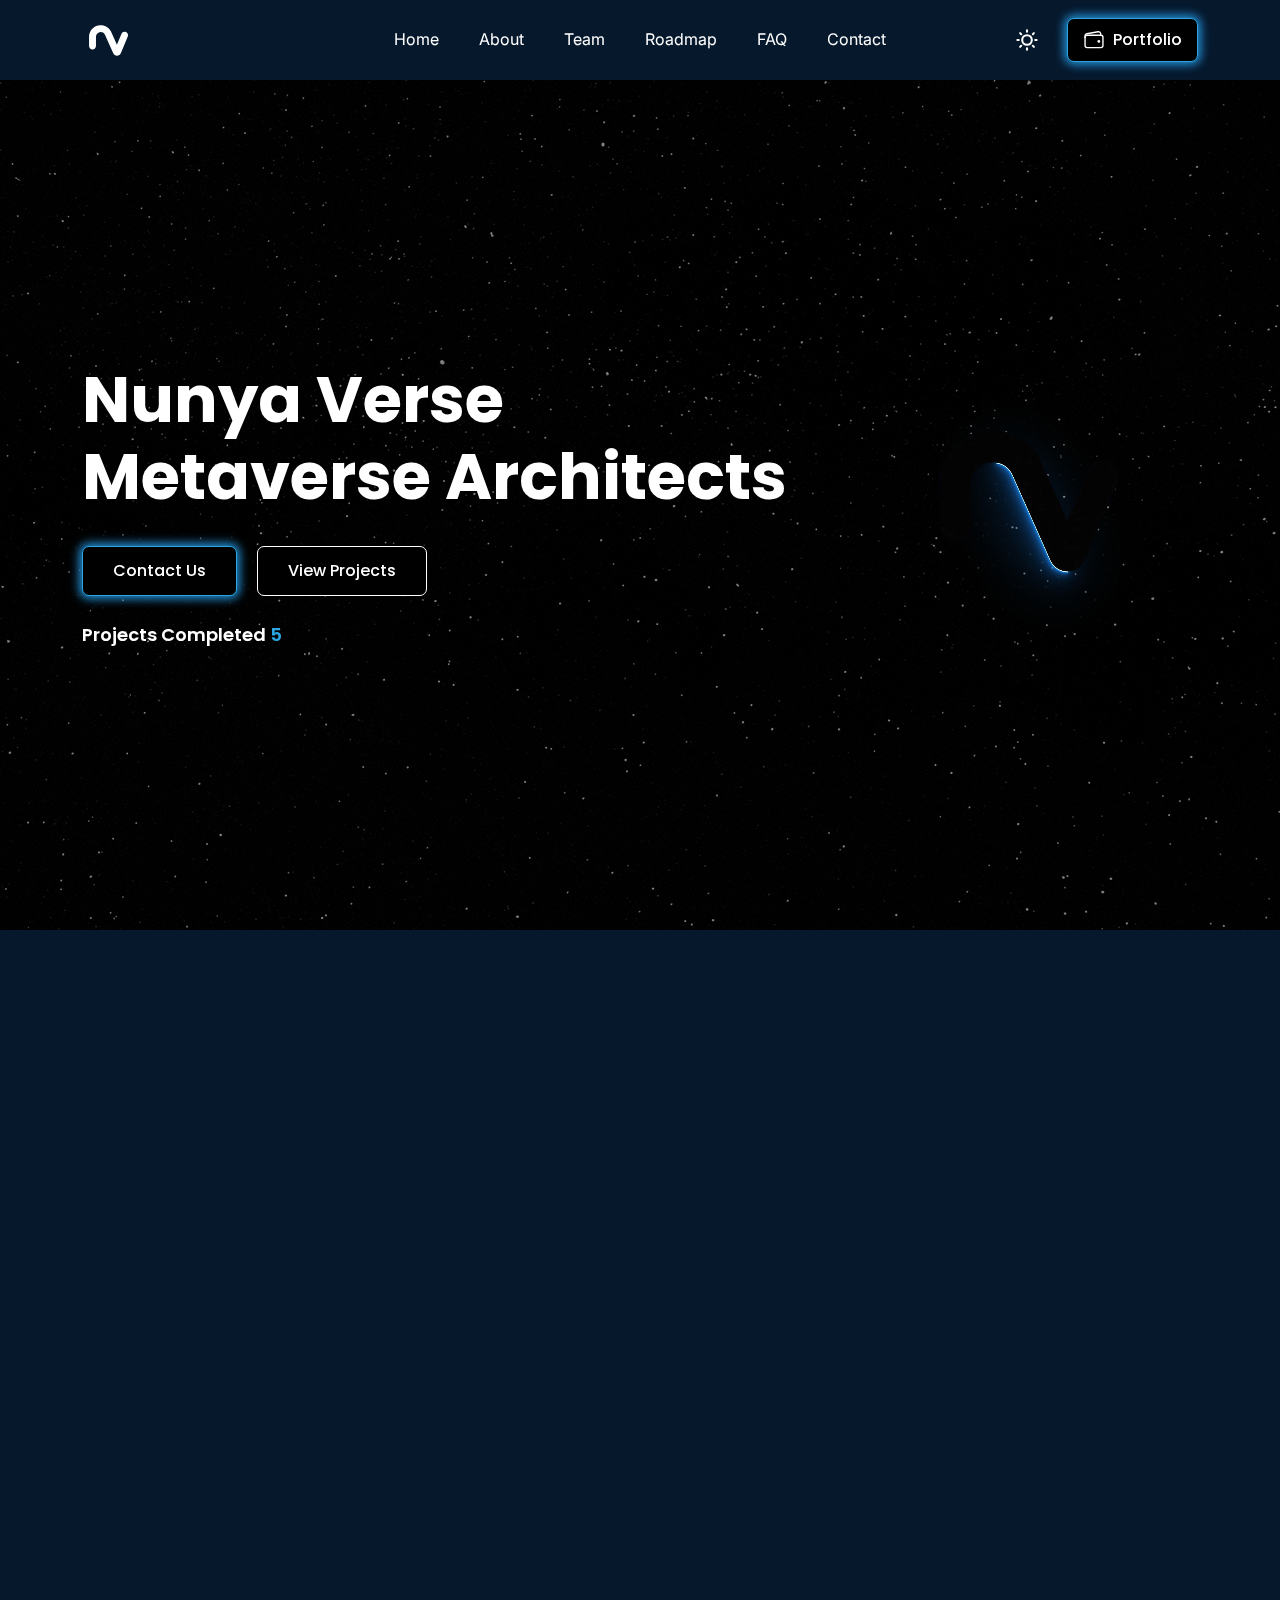
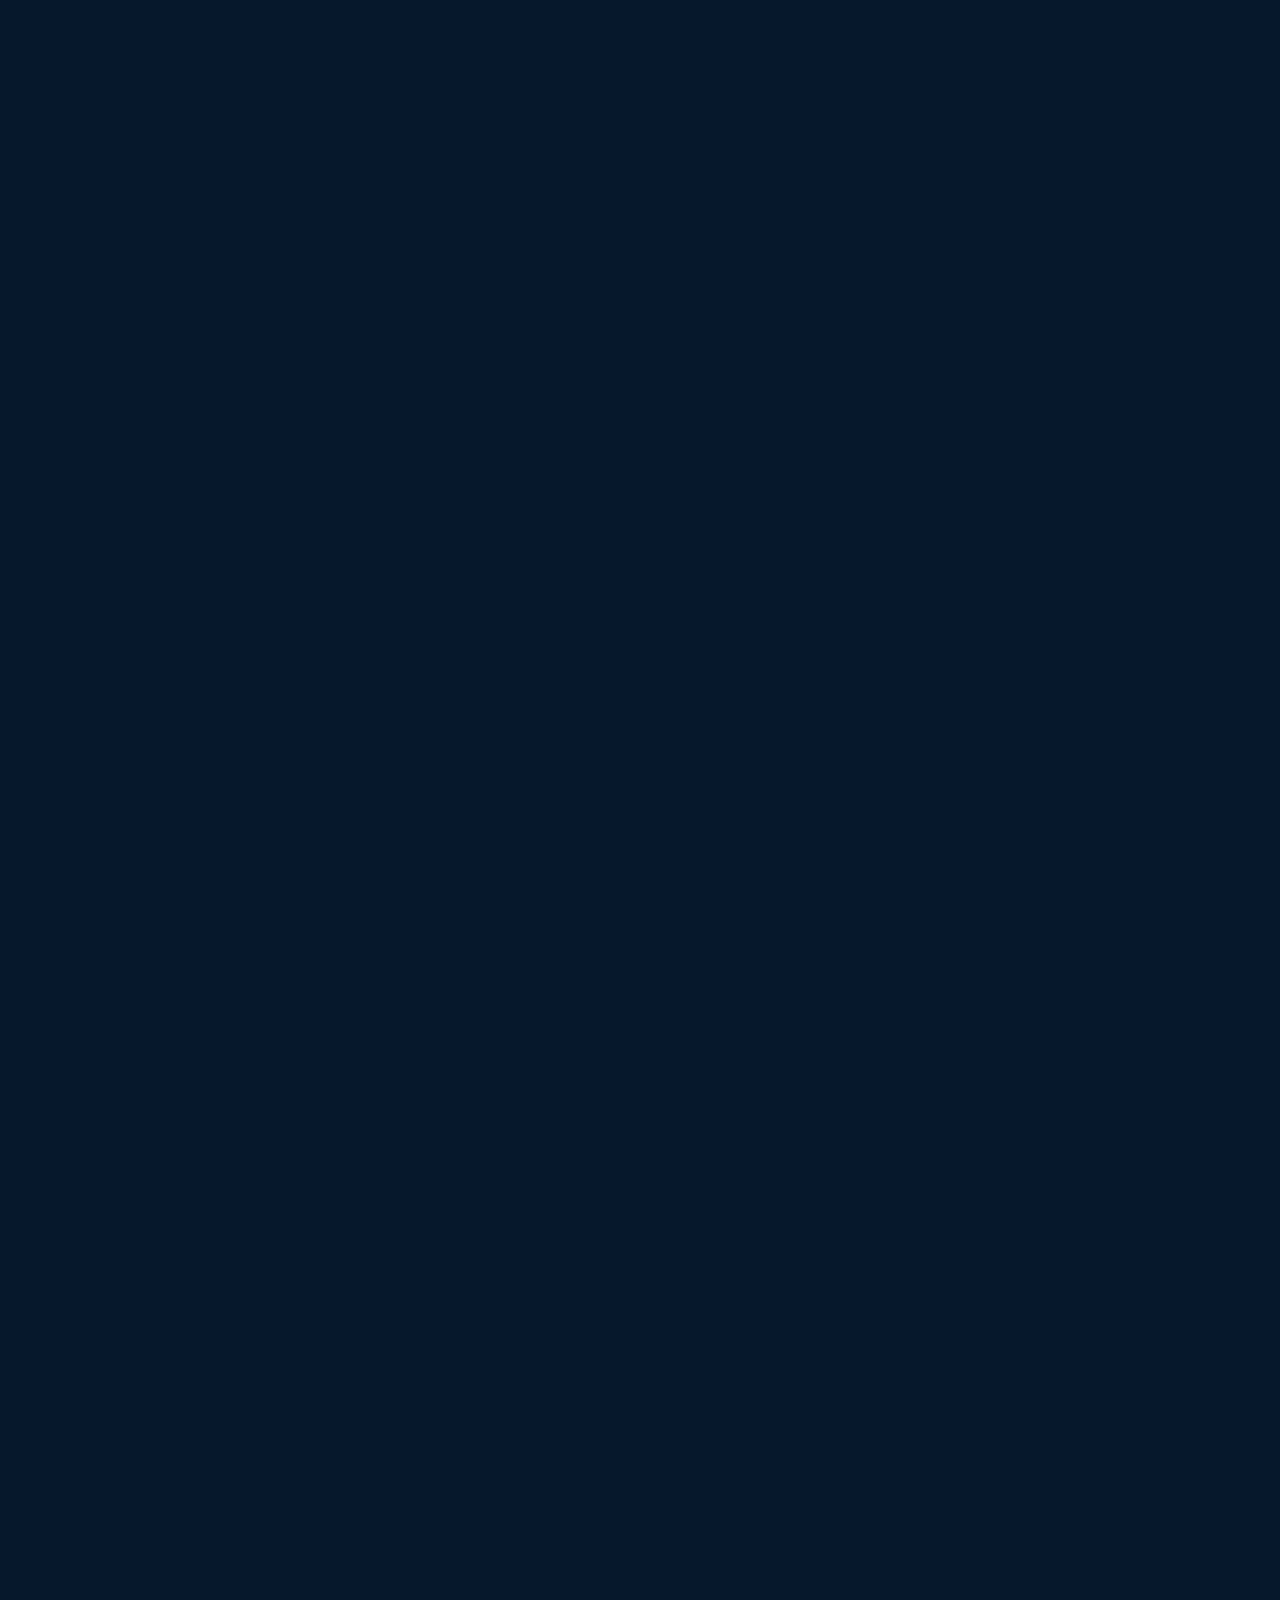
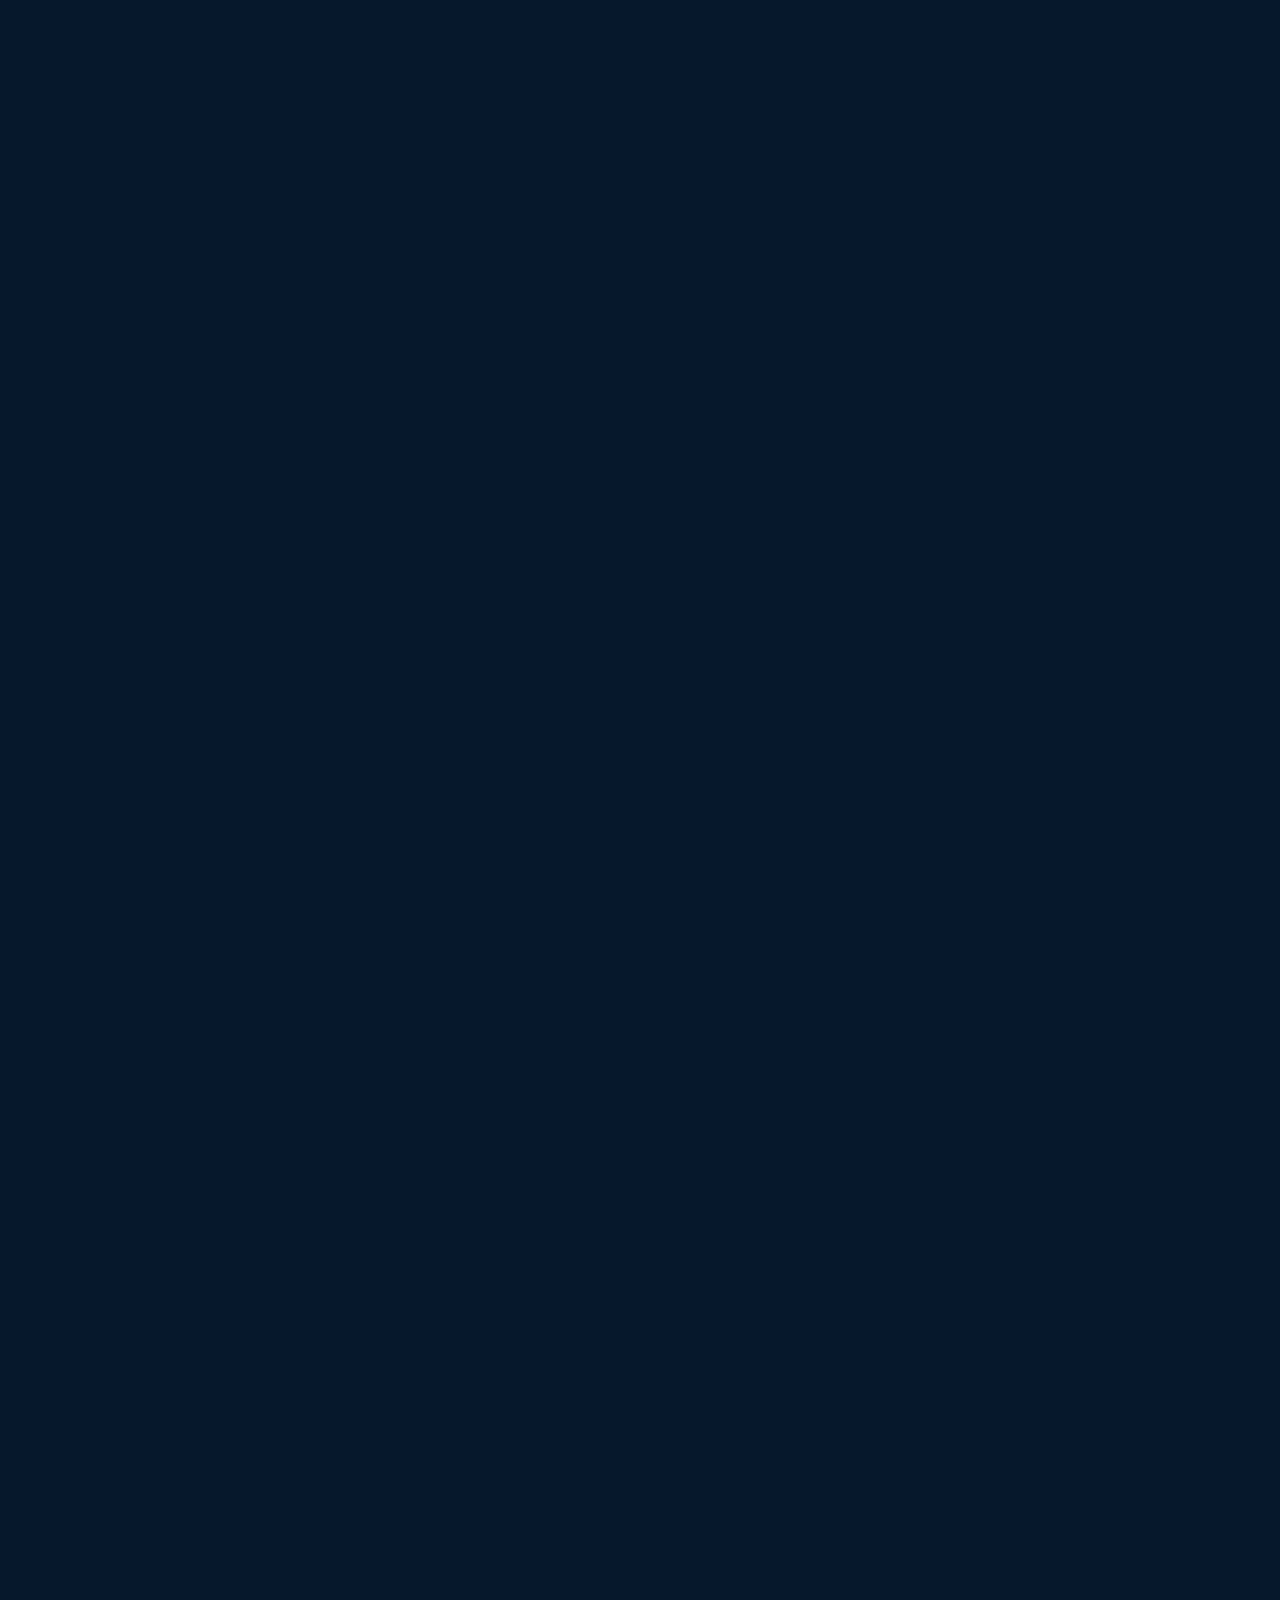
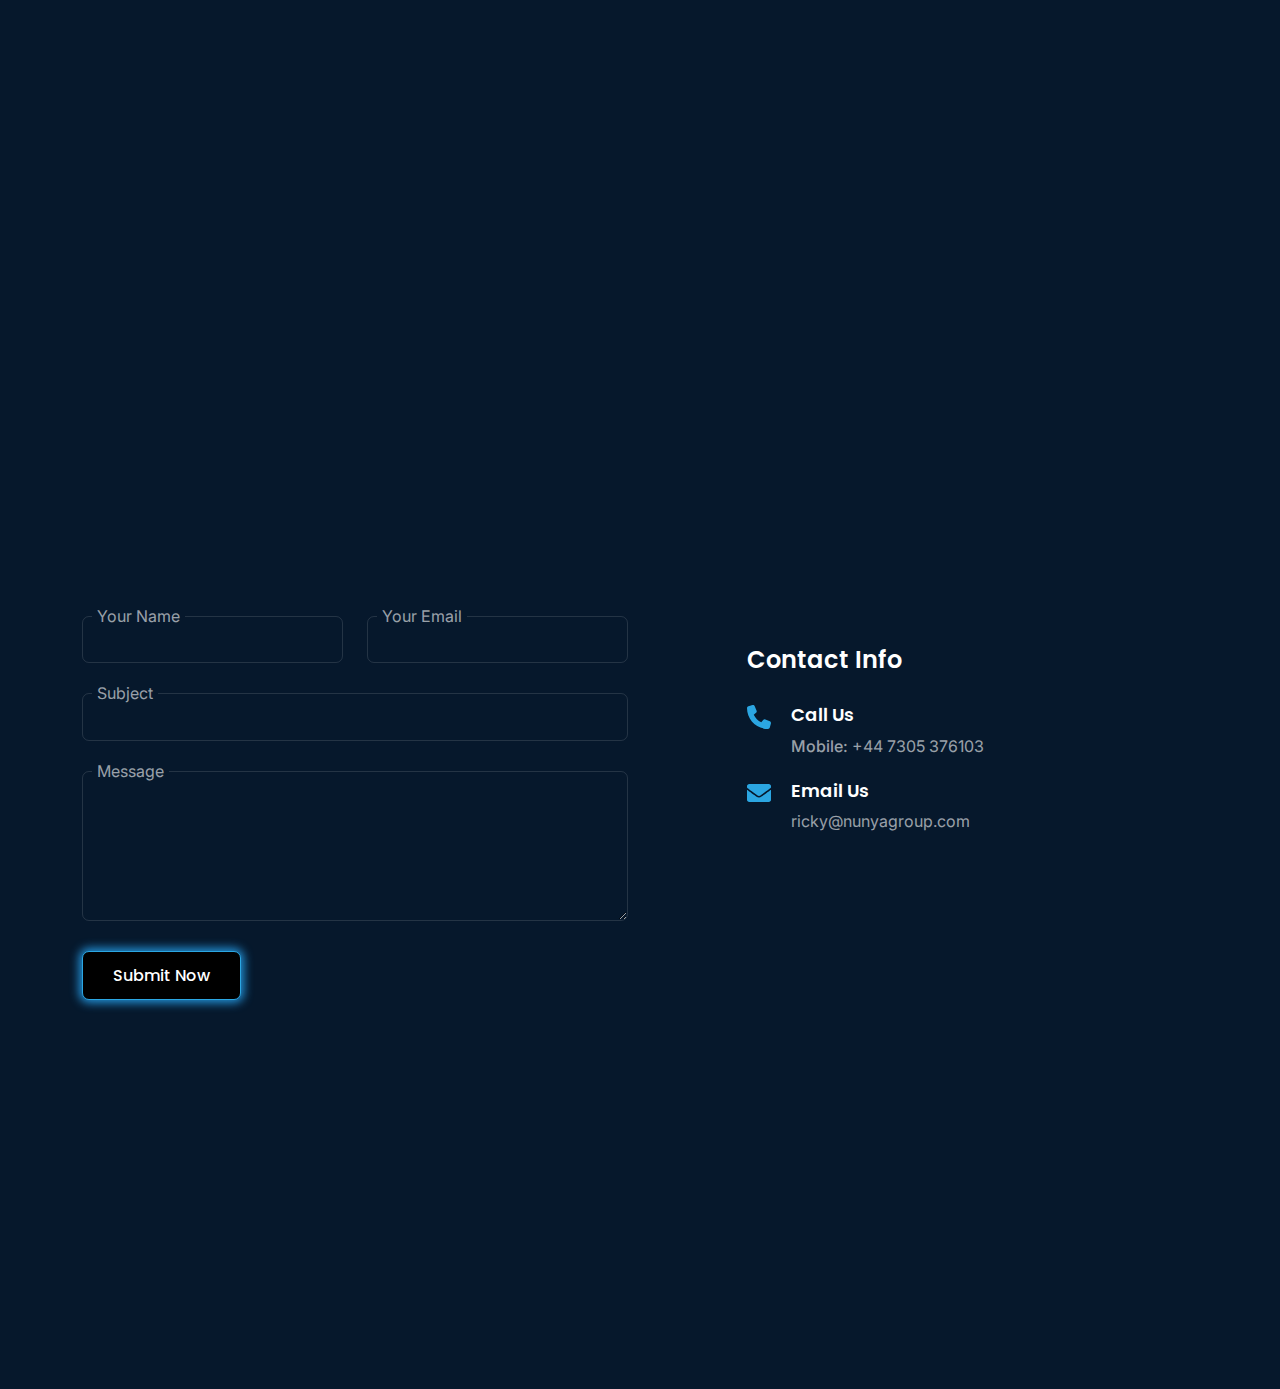
==== commit 49d46a85: "Get in touch updates" ====
--- a/index.html
+++ b/index.html
@@ -935,32 +935,6 @@
 		</section>
   		<div class="cs-height_100 cs-height_lg_70"></div>
   		<div class="cs-footer_wrap" data-src="assets/img/footer_bg.png">
-    		<div class="container wow fadeIn" data-wow-duration="1s" data-wow-delay="0.2s">
-      			<div class="cs-cta cs-style1 cs-accent_bg text-center">
-        			<h2 class="cs-cta_title cs-white_color cs-font_64 cs-font_36_sm cs-m0">
-						Join our newsletter for
-						<br>
-						Exclusive Deals
-					</h2>
-        			<div class="cs-height_10 cs-height_lg_10"></div>
-        			<div class="cs-cta_subtitle cs-white_color">
-						Sign up to our newsletter and recieve exclusive discounts
-						<br>
-						not avaliable online.
-					</div>
-        			<div class="cs-height_30 cs-height_lg_30"></div>
-        			<div class="cs-cta_btns cs-center">
-          				<a href="#" class="cs-btn cs-btn_filed cs-white_btn_2">
-            				<svg width="18" height="18" viewBox="0 0 18 18" fill="none" xmlns="http://www.w3.org/2000/svg">
-              					<path d="M13.4687 9C14.6539 9 15.7906 9.47081 16.6286 10.3089C17.4667 11.1469 17.9375 12.2836 17.9375 13.4688C17.9375 14.6539 17.4667 15.7906 16.6286 16.6286C15.7906 17.4667 14.6539 17.9375 13.4687 17.9375C12.2835 17.9375 11.1469 17.4667 10.3089 16.6286C9.4708 15.7906 8.99998 14.6539 8.99998 13.4688C8.99998 12.2836 9.4708 11.1469 10.3089 10.3089C11.1469 9.47081 12.2835 9 13.4687 9ZM9.01867 10.6242C8.4747 11.4728 8.18617 12.4599 8.18749 13.4679C8.18749 14.8045 8.68311 16.0241 9.5013 16.9544C8.84967 17.0681 8.14036 17.125 7.37499 17.125C5.02686 17.125 3.20848 16.592 1.93936 15.5C1.60661 15.2141 1.33953 14.8597 1.1564 14.461C0.973256 14.0623 0.878373 13.6288 0.878235 13.1901V12.4523C0.87845 11.9676 1.07115 11.5028 1.41397 11.1602C1.75678 10.8175 2.22165 10.625 2.70636 10.625H9.01867V10.6242ZM13.4687 10.6242L13.3956 10.6307C13.3144 10.6455 13.2397 10.6847 13.1814 10.7431C13.123 10.8014 13.0838 10.8761 13.069 10.9573L13.0625 11.0304V13.0617H11.0296L10.9565 13.069C10.8753 13.0838 10.8006 13.123 10.7422 13.1814C10.6839 13.2397 10.6447 13.3145 10.6299 13.3956L10.6234 13.4688L10.6299 13.5419C10.6448 13.6229 10.6841 13.6975 10.7424 13.7556C10.8008 13.8138 10.8754 13.8529 10.9565 13.8677L11.0296 13.875L13.0633 13.8742V15.9087L13.0698 15.9818C13.0847 16.0631 13.124 16.1379 13.1825 16.1963C13.241 16.2546 13.3159 16.2938 13.3972 16.3084L13.4704 16.3149L13.5435 16.3084C13.6245 16.2935 13.6991 16.2542 13.7573 16.1959C13.8154 16.1375 13.8545 16.0629 13.8693 15.9818L13.8766 15.9087L13.875 13.8742H15.9095L15.9826 13.8677C16.0638 13.8529 16.1385 13.8137 16.1969 13.7553C16.2552 13.697 16.2944 13.6222 16.3092 13.5411L16.3157 13.4679L16.3092 13.3948C16.2943 13.3138 16.255 13.2392 16.1967 13.181C16.1383 13.1229 16.0637 13.0838 15.9826 13.069L15.9095 13.0625L13.875 13.0609V11.0296L13.8685 10.9565C13.8537 10.8753 13.8145 10.8006 13.7561 10.7422C13.6978 10.6839 13.623 10.6447 13.5419 10.6299L13.4687 10.6234V10.6242ZM7.37499 0.875001C7.52238 0.87481 7.66485 0.92805 7.776 1.02486C7.88715 1.12166 7.95944 1.25547 7.97949 1.4015L7.98517 1.48438L7.98436 2.09294H10.8281C11.313 2.09294 11.7779 2.28554 12.1208 2.62838C12.4636 2.97122 12.6562 3.43621 12.6562 3.92106V7.58138C12.6562 7.82594 12.6083 8.05994 12.5214 8.27281C11.6259 8.43475 10.7878 8.82674 10.0895 9.41031H3.92267C3.43782 9.41031 2.97283 9.21771 2.62999 8.87487C2.28715 8.53203 2.09455 8.06704 2.09455 7.58219V3.92188C2.09455 3.43717 2.28704 2.9723 2.62971 2.62948C2.97237 2.28667 3.43715 2.09397 3.92186 2.09375L6.7648 2.09294V1.48438C6.76482 1.35095 6.80863 1.22122 6.8895 1.1151C6.97038 1.00898 7.08384 0.93234 7.21249 0.896938L7.29211 0.880688L7.37499 0.875001ZM5.54686 4.53125C5.41018 4.52578 5.2738 4.54798 5.1459 4.59651C5.01801 4.64504 4.90124 4.71891 4.80259 4.81369C4.70395 4.90846 4.62547 5.02219 4.57186 5.14804C4.51825 5.27389 4.49062 5.40927 4.49062 5.54606C4.49062 5.68286 4.51825 5.81824 4.57186 5.94409C4.62547 6.06994 4.70395 6.18366 4.80259 6.27844C4.90124 6.37321 5.01801 6.44708 5.1459 6.49561C5.2738 6.54415 5.41018 6.56635 5.54686 6.56088C5.80898 6.55038 6.05687 6.43888 6.23862 6.24971C6.42037 6.06054 6.52187 5.80839 6.52187 5.54606C6.52187 5.28373 6.42037 5.03158 6.23862 4.84241C6.05687 4.65325 5.80898 4.54174 5.54686 4.53125ZM9.19661 4.53125C9.05993 4.52578 8.92355 4.54798 8.79565 4.59651C8.66776 4.64504 8.55099 4.71891 8.45234 4.81369C8.3537 4.90846 8.27522 5.02219 8.22161 5.14804C8.168 5.27389 8.14037 5.40927 8.14037 5.54606C8.14037 5.68286 8.168 5.81824 8.22161 5.94409C8.27522 6.06994 8.3537 6.18366 8.45234 6.27844C8.55099 6.37321 8.66776 6.44708 8.79565 6.49561C8.92355 6.54415 9.05993 6.56635 9.19661 6.56088C9.45873 6.55038 9.70662 6.43888 9.88837 6.24971C10.0701 6.06054 10.1716 5.80839 10.1716 5.54606C10.1716 5.28373 10.0701 5.03158 9.88837 4.84241C9.70662 4.65325 9.45873 4.54174 9.19661 4.53125Z" fill="currentColor"/>
-							</svg>            
-            				<span>
-								Sign up
-							</span>
-						</a>
-					</div>
-				</div>
-			</div>
 			<footer class="cs-footer text-center">
 			  	<div class="container">
 					<div class="cs-height_20 cs-height_lg_70"></div>
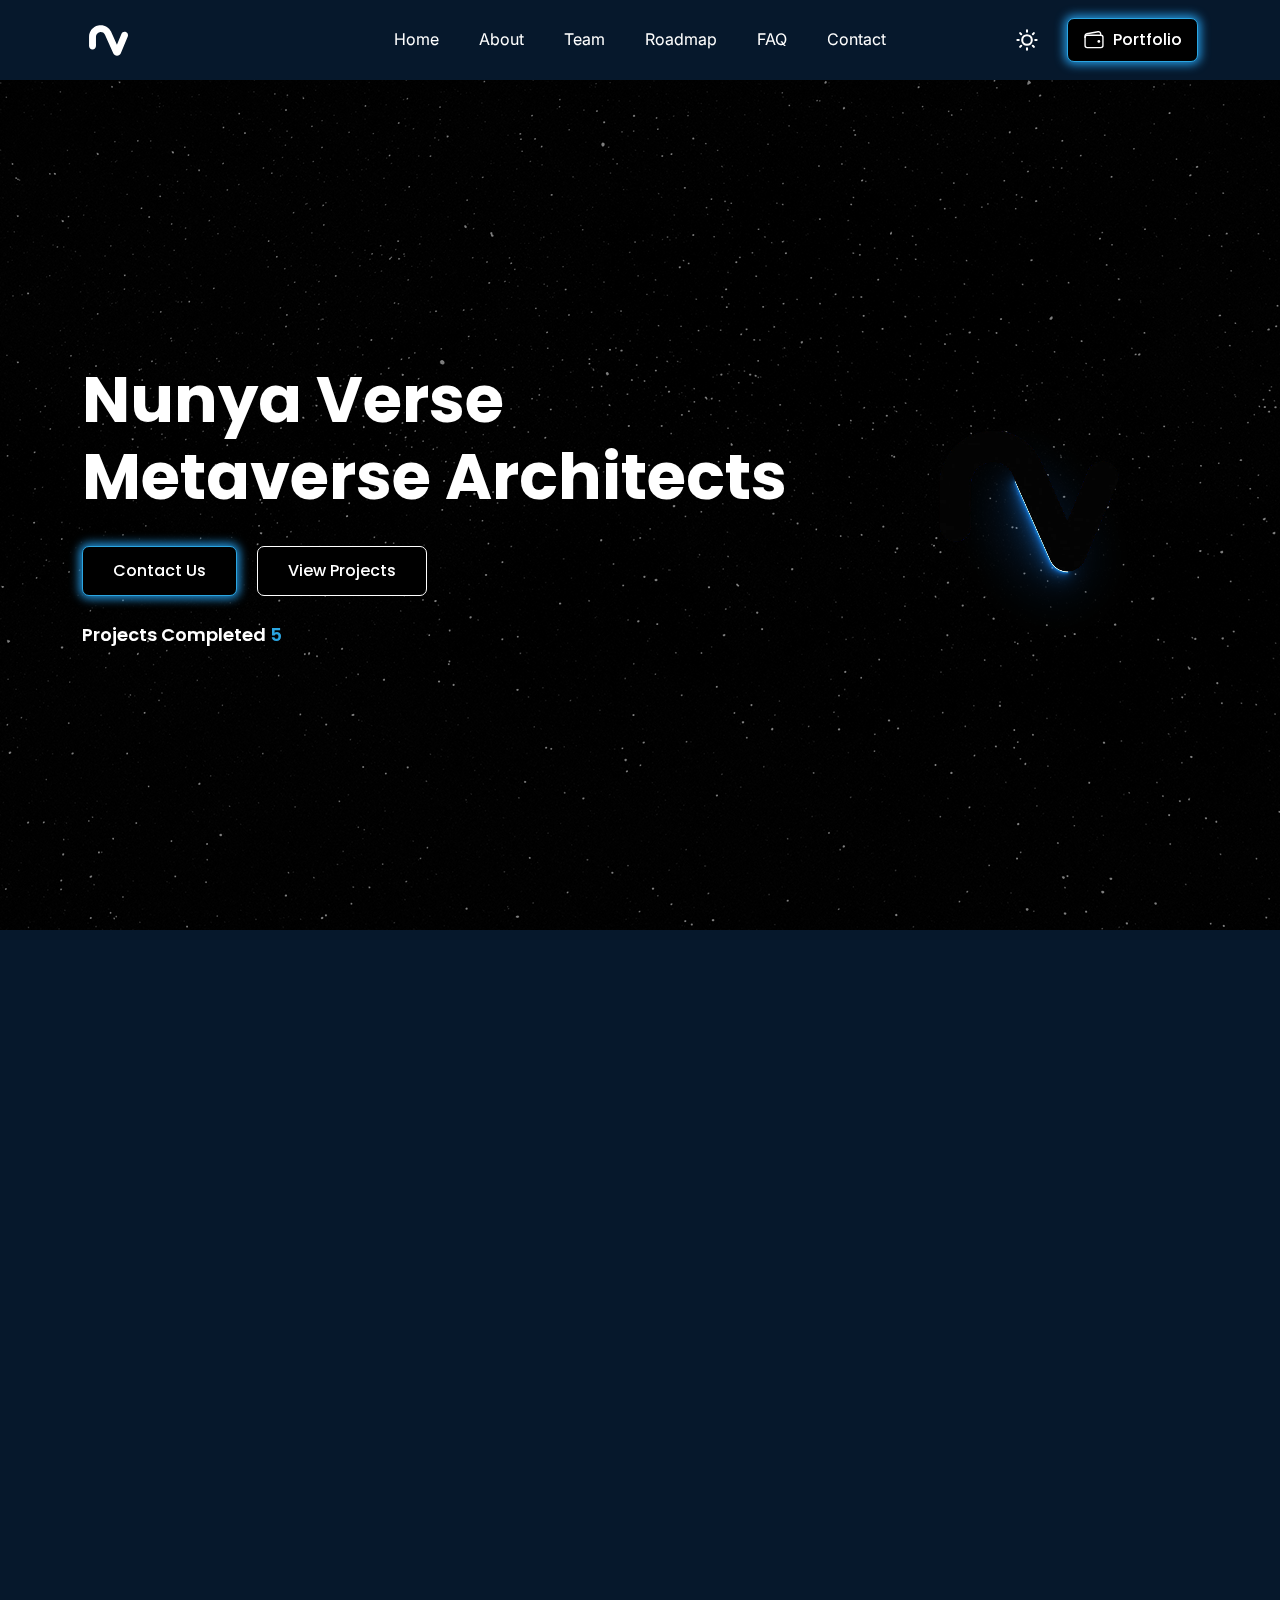
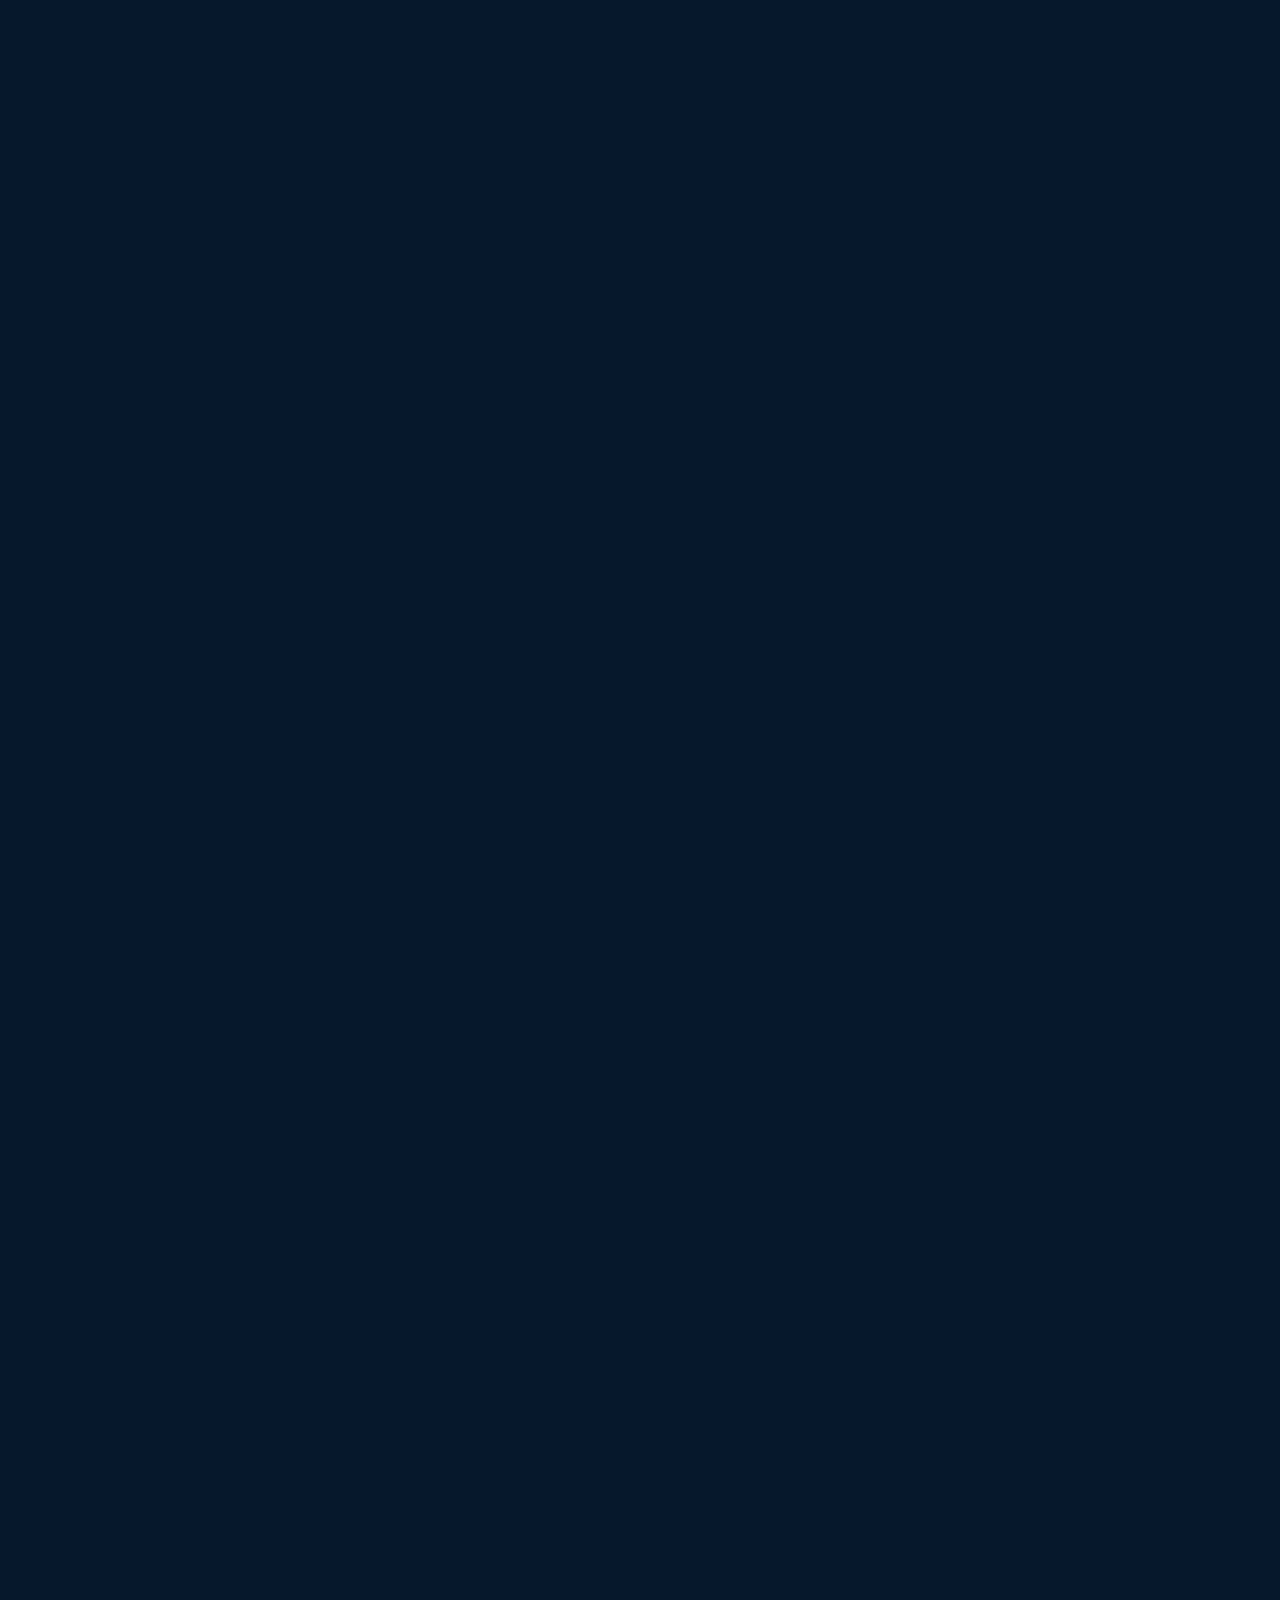
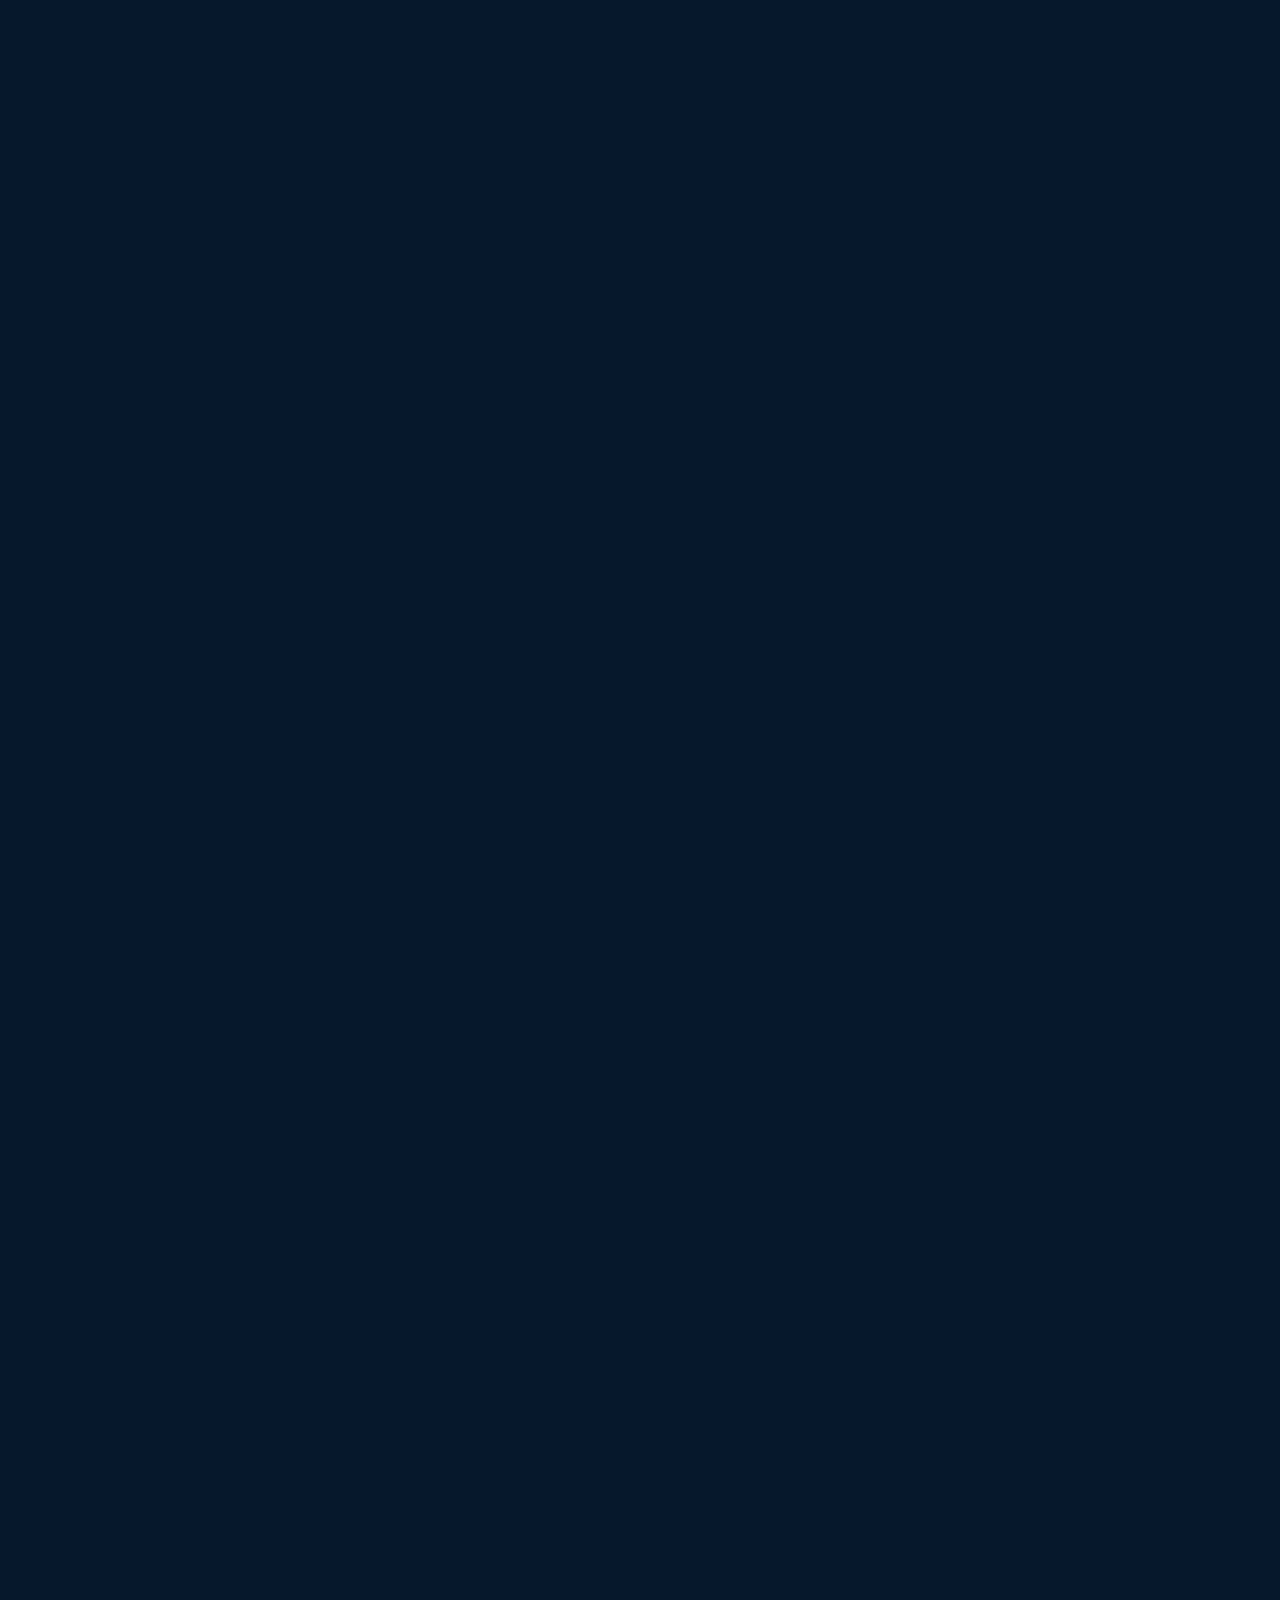
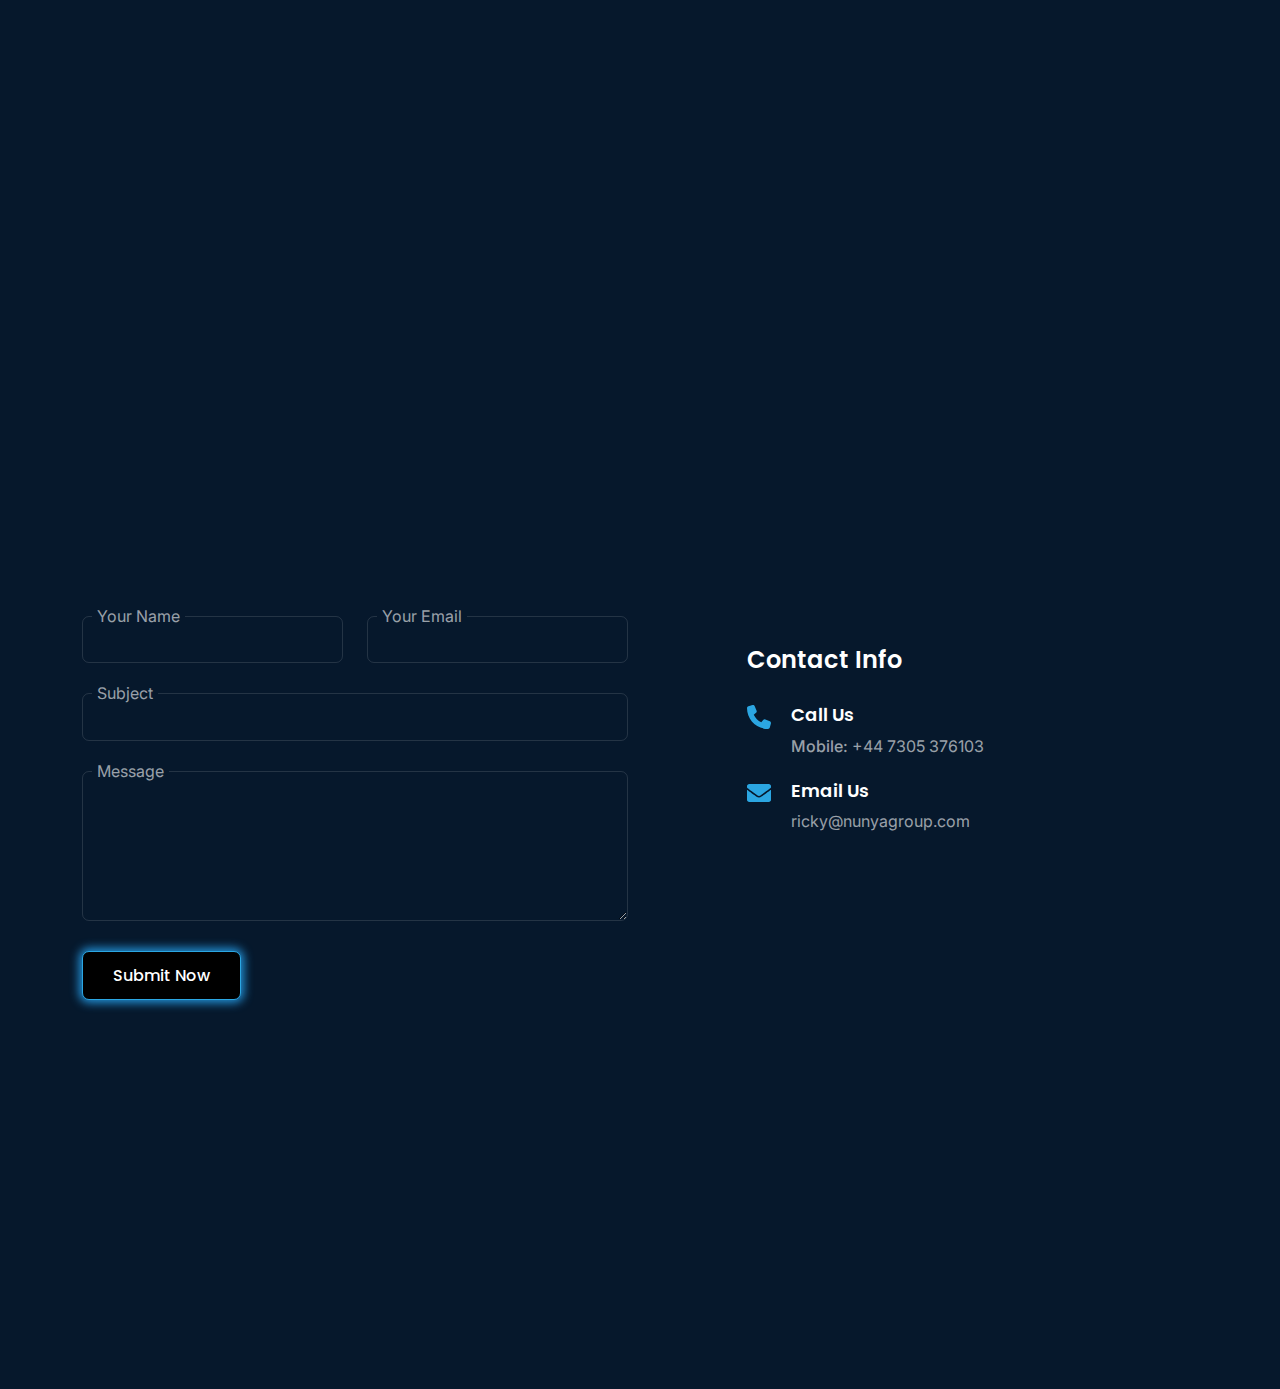
==== commit 395665c2: "Light/Dark Mode Instagram Button Fix" ====
--- a/index.html
+++ b/index.html
@@ -492,9 +492,14 @@
 										</svg>                           
 									</a>
 									<a href="https://www.instagram.com/rickywilsonnunya/" class="cs-primary_color cs-accent_color_hover">
-									  	<svg xmlns="http://www.w3.org/2000/svg" aria-hidden="true" role="img" width="24" height="24" preserveAspectRatio="xMidYMid meet" viewBox="0 0 48 48">
-											<path fill="#fff" stroke="#fff" stroke-linejoin="round" stroke-width="4" d="M34 6H14a8 8 0 0 0-8 8v20a8 8 0 0 0 8 8h20a8 8 0 0 0 8-8V14a8 8 0 0 0-8-8Z"/><path fill="#000" stroke="#000" stroke-linejoin="round" stroke-width="4" d="M24 32a8 8 0 1 0 0-16a8 8 0 0 0 0 16Z"/><path fill="#000" d="M35 15a2 2 0 1 0 0-4a2 2 0 0 0 0 4Z"/>
-										</svg>                        
+										<svg xmlns="http://www.w3.org/2000/svg" aria-hidden="true" role="img" width="24" height="24" preserveAspectRatio="xMidYMid meet" viewBox="0 0 48 48">
+											<mask id="svgIDa1">
+												<g fill="none">
+													<path fill="#fff" stroke="#fff" stroke-linejoin="round" stroke-width="4" d="M34 6H14a8 8 0 0 0-8 8v20a8 8 0 0 0 8 8h20a8 8 0 0 0 8-8V14a8 8 0 0 0-8-8Z"/><path fill="#000" stroke="#000" stroke-linejoin="round" stroke-width="4" d="M24 32a8 8 0 1 0 0-16a8 8 0 0 0 0 16Z"/><path fill="#000" d="M35 15a2 2 0 1 0 0-4a2 2 0 0 0 0 4Z"/>
+												</g>
+											</mask>
+											<path fill="currentColor" d="M0 0h48v48H0z" mask="url(#svgIDa1)"/>
+										</svg>                 
 									</a>
 								</div>
               					<div class="cs-height_30 cs-height_lg_30"></div>
@@ -531,8 +536,13 @@
 									</a>
 									<a href="https://www.instagram.com/conbutcher/" class="cs-primary_color cs-accent_color_hover">
 								  		<svg xmlns="http://www.w3.org/2000/svg" aria-hidden="true" role="img" width="24" height="24" preserveAspectRatio="xMidYMid meet" viewBox="0 0 48 48">
-											<path fill="#fff" stroke="#fff" stroke-linejoin="round" stroke-width="4" d="M34 6H14a8 8 0 0 0-8 8v20a8 8 0 0 0 8 8h20a8 8 0 0 0 8-8V14a8 8 0 0 0-8-8Z"/><path fill="#000" stroke="#000" stroke-linejoin="round" stroke-width="4" d="M24 32a8 8 0 1 0 0-16a8 8 0 0 0 0 16Z"/><path fill="#000" d="M35 15a2 2 0 1 0 0-4a2 2 0 0 0 0 4Z"/>
-										</svg>                          
+											<mask id="svgIDa1">
+												<g fill="none">
+													<path fill="#fff" stroke="#fff" stroke-linejoin="round" stroke-width="4" d="M34 6H14a8 8 0 0 0-8 8v20a8 8 0 0 0 8 8h20a8 8 0 0 0 8-8V14a8 8 0 0 0-8-8Z"/><path fill="#000" stroke="#000" stroke-linejoin="round" stroke-width="4" d="M24 32a8 8 0 1 0 0-16a8 8 0 0 0 0 16Z"/><path fill="#000" d="M35 15a2 2 0 1 0 0-4a2 2 0 0 0 0 4Z"/>
+												</g>
+											</mask>
+											<path fill="currentColor" d="M0 0h48v48H0z" mask="url(#svgIDa1)"/>
+										</svg>                       
 									</a>
 								</div>
               					<div class="cs-height_30 cs-height_lg_30"></div>
@@ -956,9 +966,9 @@
 								<path fill="currentColor" d="M23.643 4.937c-.835.37-1.732.62-2.675.733a4.67 4.67 0 0 0 2.048-2.578a9.3 9.3 0 0 1-2.958 1.13a4.66 4.66 0 0 0-7.938 4.25a13.229 13.229 0 0 1-9.602-4.868c-.4.69-.63 1.49-.63 2.342A4.66 4.66 0 0 0 3.96 9.824a4.647 4.647 0 0 1-2.11-.583v.06a4.66 4.66 0 0 0 3.737 4.568a4.692 4.692 0 0 1-2.104.08a4.661 4.661 0 0 0 4.352 3.234a9.348 9.348 0 0 1-5.786 1.995a9.5 9.5 0 0 1-1.112-.065a13.175 13.175 0 0 0 7.14 2.093c8.57 0 13.255-7.098 13.255-13.254c0-.2-.005-.402-.014-.602a9.47 9.47 0 0 0 2.323-2.41l.002-.003Z"/>
 							</svg>                
 					  	</a>
-				  		<a href="#" class="cs-center cs-primary_color cs-accent_bg_hover cs-light_bg cs-white_color_hover">
+				  		<a href="https://www.instagram.com/nunya.verse/" class="cs-center cs-primary_color cs-accent_bg_hover cs-light_bg cs-white_color_hover">
 							<svg xmlns="http://www.w3.org/2000/svg" aria-hidden="true" role="img" width="24" height="24" preserveAspectRatio="xMidYMid meet" viewBox="0 0 48 48">
-								<mask id="svgIDa1">
+								<mask id="svgIDa2">
 									<g fill="none">
 										<path fill="#fff" stroke="#fff" stroke-linejoin="round" stroke-width="4" d="M34 6H14a8 8 0 0 0-8 8v20a8 8 0 0 0 8 8h20a8 8 0 0 0 8-8V14a8 8 0 0 0-8-8Z"/><path fill="#000" stroke="#000" stroke-linejoin="round" stroke-width="4" d="M24 32a8 8 0 1 0 0-16a8 8 0 0 0 0 16Z"/><path fill="#000" d="M35 15a2 2 0 1 0 0-4a2 2 0 0 0 0 4Z"/>
 									</g>
--- a/assets/css/style.css
+++ b/assets/css/style.css
@@ -744,6 +744,11 @@
   color: #fff;
 }
 
+.cs-black_color,
+.cs-black_color_hover:hover {
+  color: #000;
+}
+
 .cs-primary_color {
   color: #06182C;
 }
@@ -875,6 +880,11 @@
 .cs-accent_bg,
 .cs-accent_bg_hover:hover {
   background-color: #2ba6e2;
+}
+
+.cs-accent_bg2,
+.cs-accent_bg2_hover:hover {
+  background-color: #fff;
 }
 
 .cs-primary_bg,
@@ -1269,7 +1279,7 @@
 }
 
 .cs-footer_wrap {
-  background: -webkit-gradient(linear, left bottom, left top, from(rgba(0, 82, 255, 0.1)), color-stop(95.61%, transparent));
+  	background: -webkit-gradient(linear, left bottom, left top, from(rgba(0, 82, 255, 0.1)), color-stop(95.61%, transparent));
   background: linear-gradient(0deg, rgba(0, 82, 255, 0.1) 0%, transparent 95.61%);
 }
 
@@ -3794,6 +3804,10 @@
   background-color: #06182c;
 }
 
+.cs-dark .cs-form_field_wrap label {
+  background-color: #06182c;
+}
+
 .cs-dark .cs-btn,
 .cs-dark .cs-quantity .cs-quantity_number {
   color: #fff;
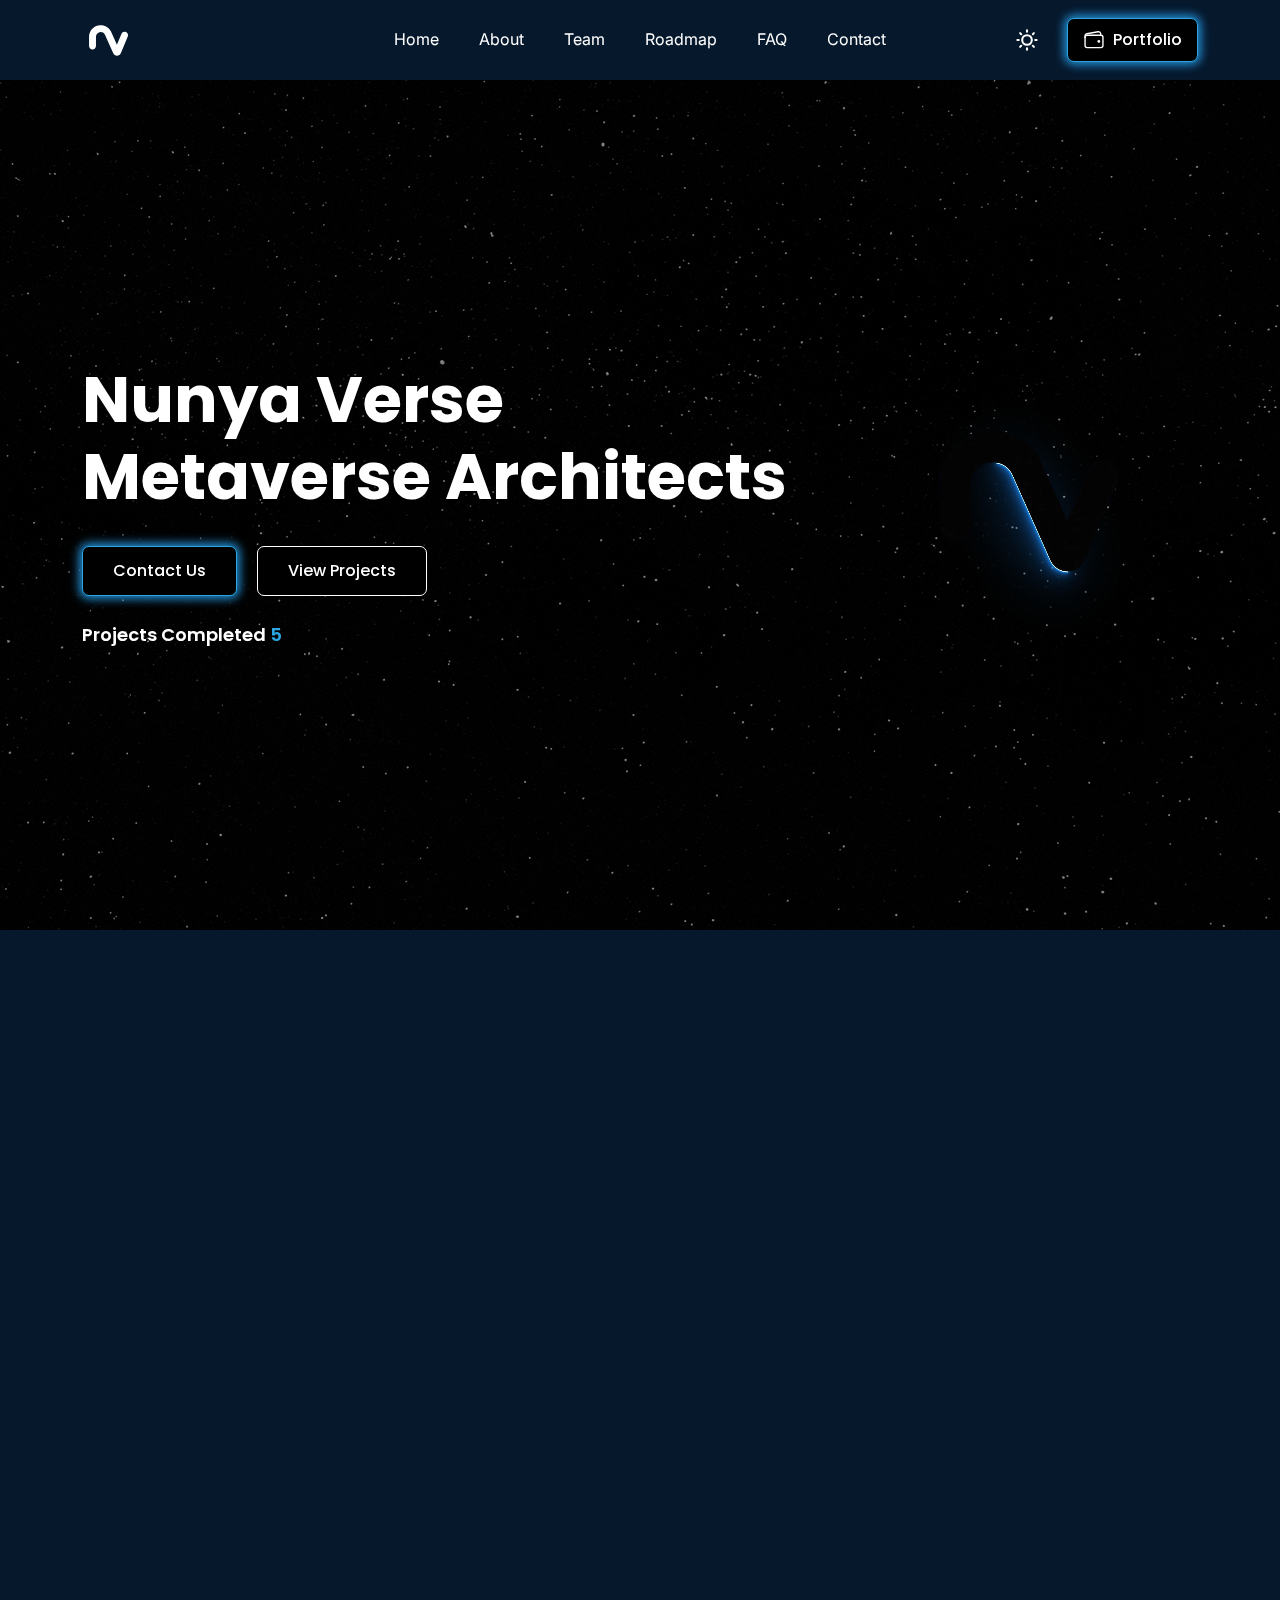
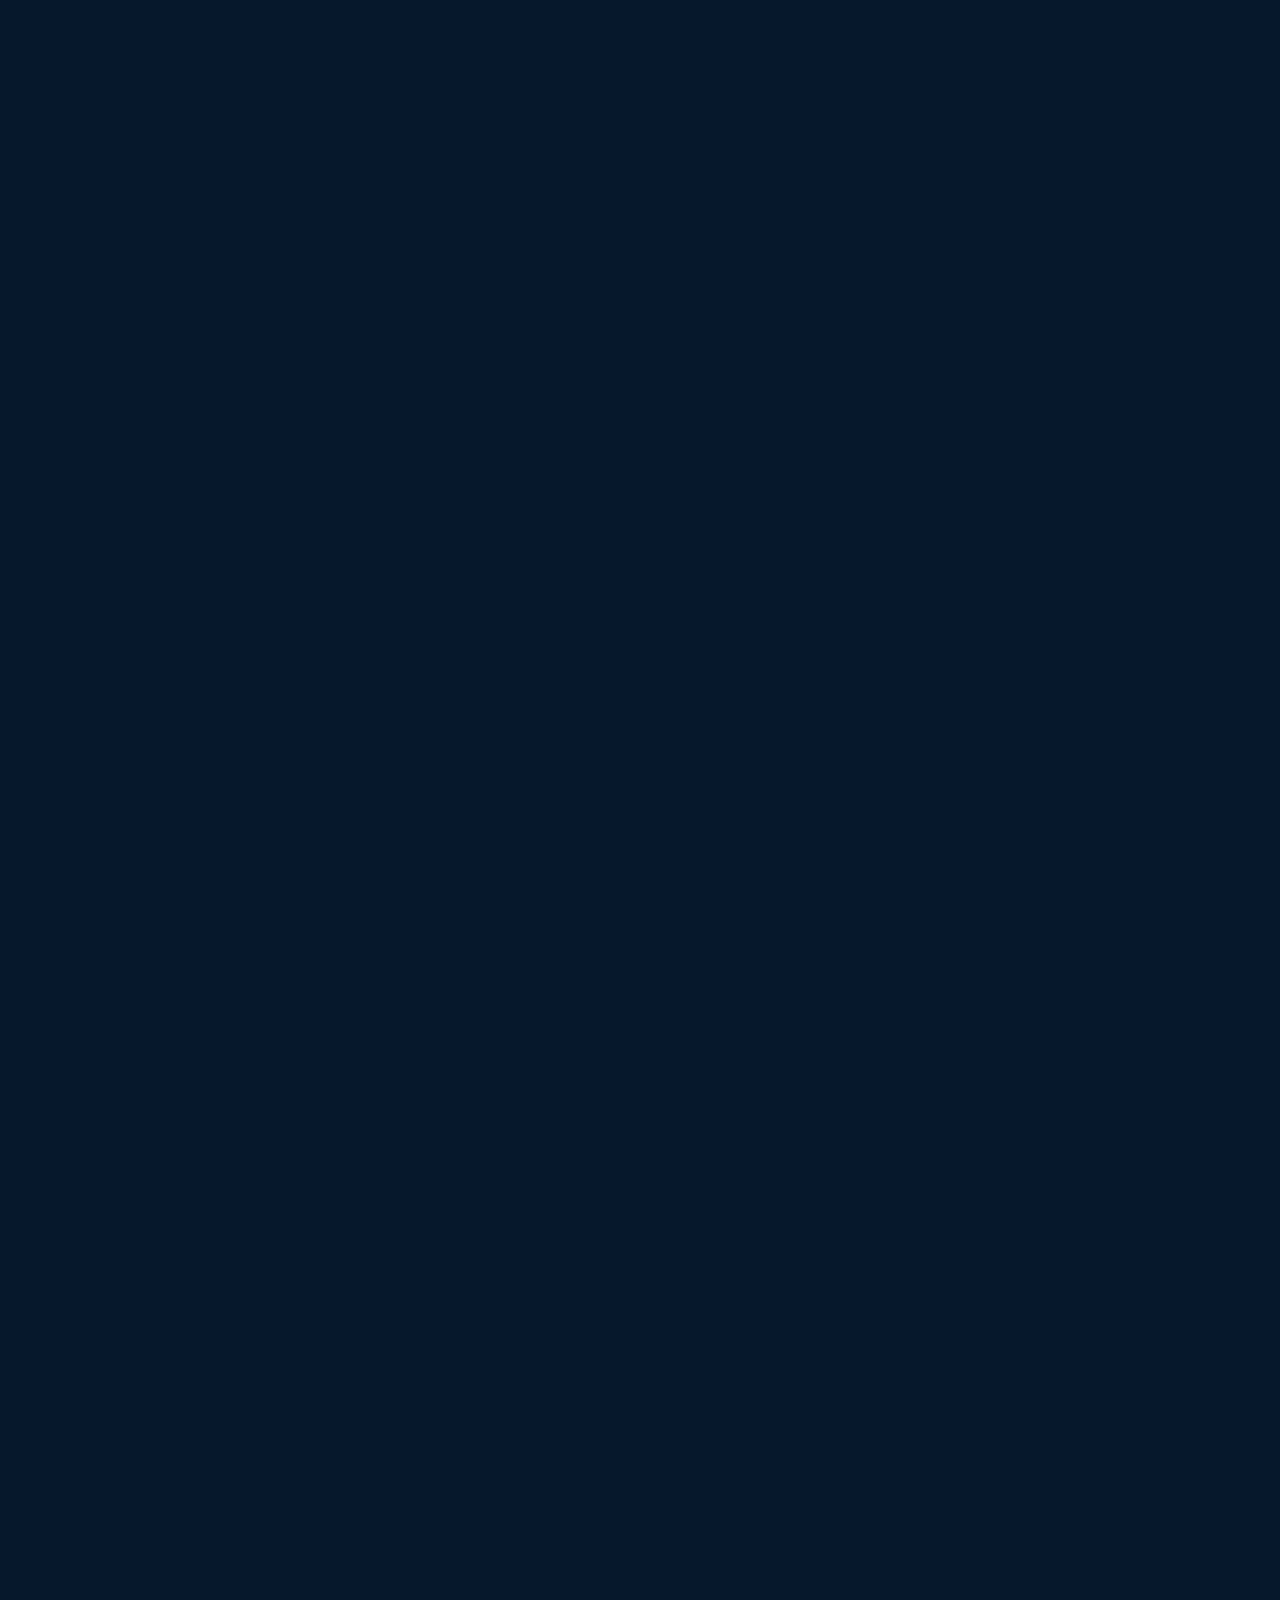
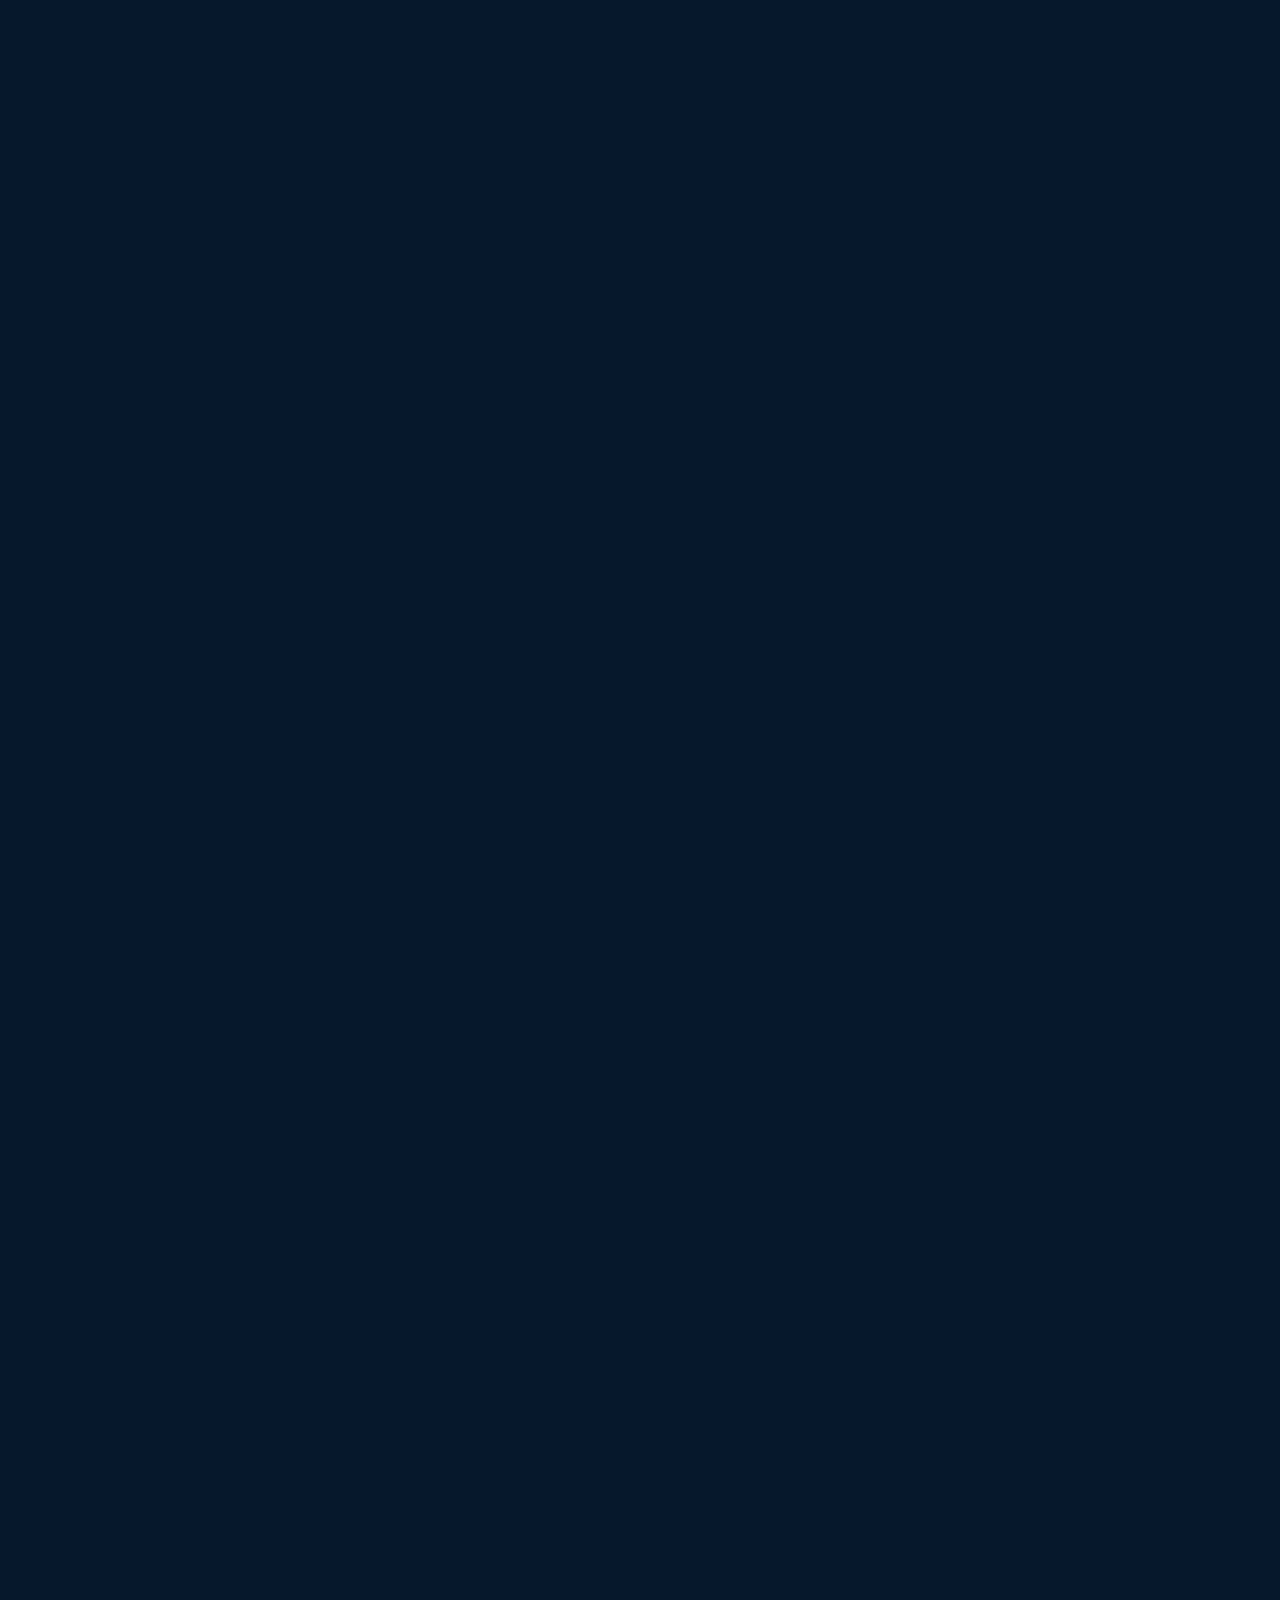
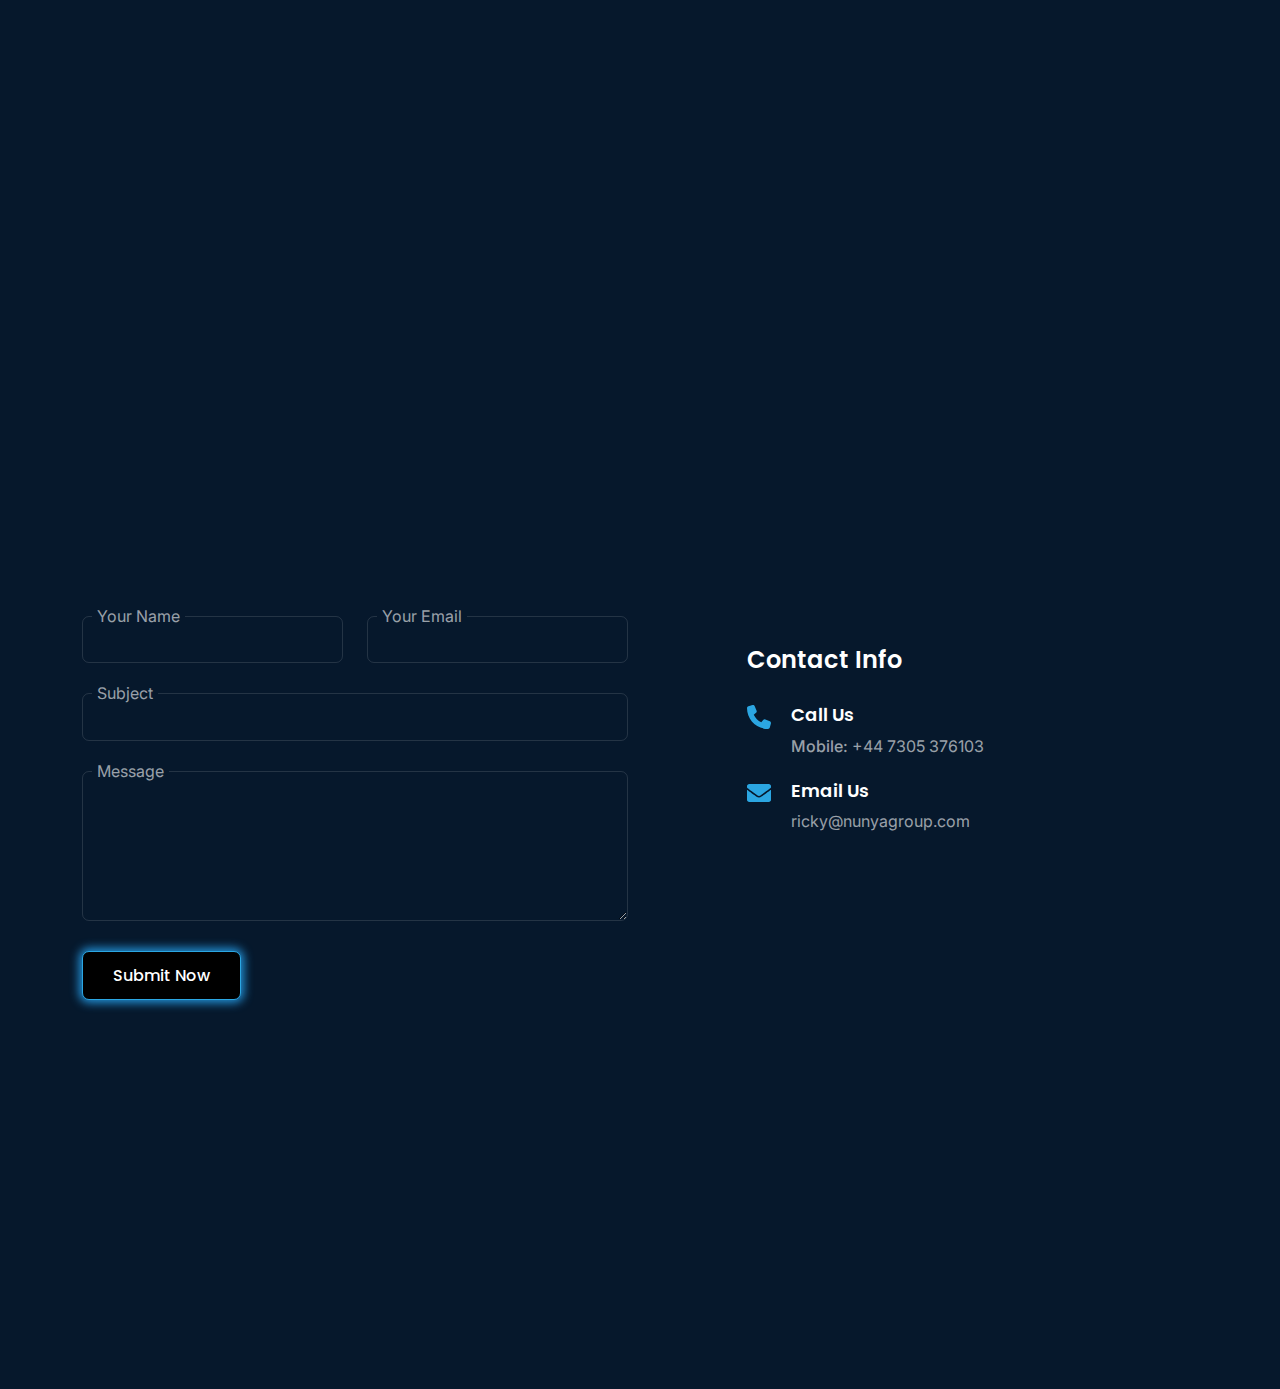
==== commit 3aa7acfa: "Light/Dark Mode Instagram Button ID Update" ====
--- a/index.html
+++ b/index.html
@@ -536,7 +536,7 @@
 									</a>
 									<a href="https://www.instagram.com/conbutcher/" class="cs-primary_color cs-accent_color_hover">
 								  		<svg xmlns="http://www.w3.org/2000/svg" aria-hidden="true" role="img" width="24" height="24" preserveAspectRatio="xMidYMid meet" viewBox="0 0 48 48">
-											<mask id="svgIDa1">
+											<mask id="svgIDa3">
 												<g fill="none">
 													<path fill="#fff" stroke="#fff" stroke-linejoin="round" stroke-width="4" d="M34 6H14a8 8 0 0 0-8 8v20a8 8 0 0 0 8 8h20a8 8 0 0 0 8-8V14a8 8 0 0 0-8-8Z"/><path fill="#000" stroke="#000" stroke-linejoin="round" stroke-width="4" d="M24 32a8 8 0 1 0 0-16a8 8 0 0 0 0 16Z"/><path fill="#000" d="M35 15a2 2 0 1 0 0-4a2 2 0 0 0 0 4Z"/>
 												</g>
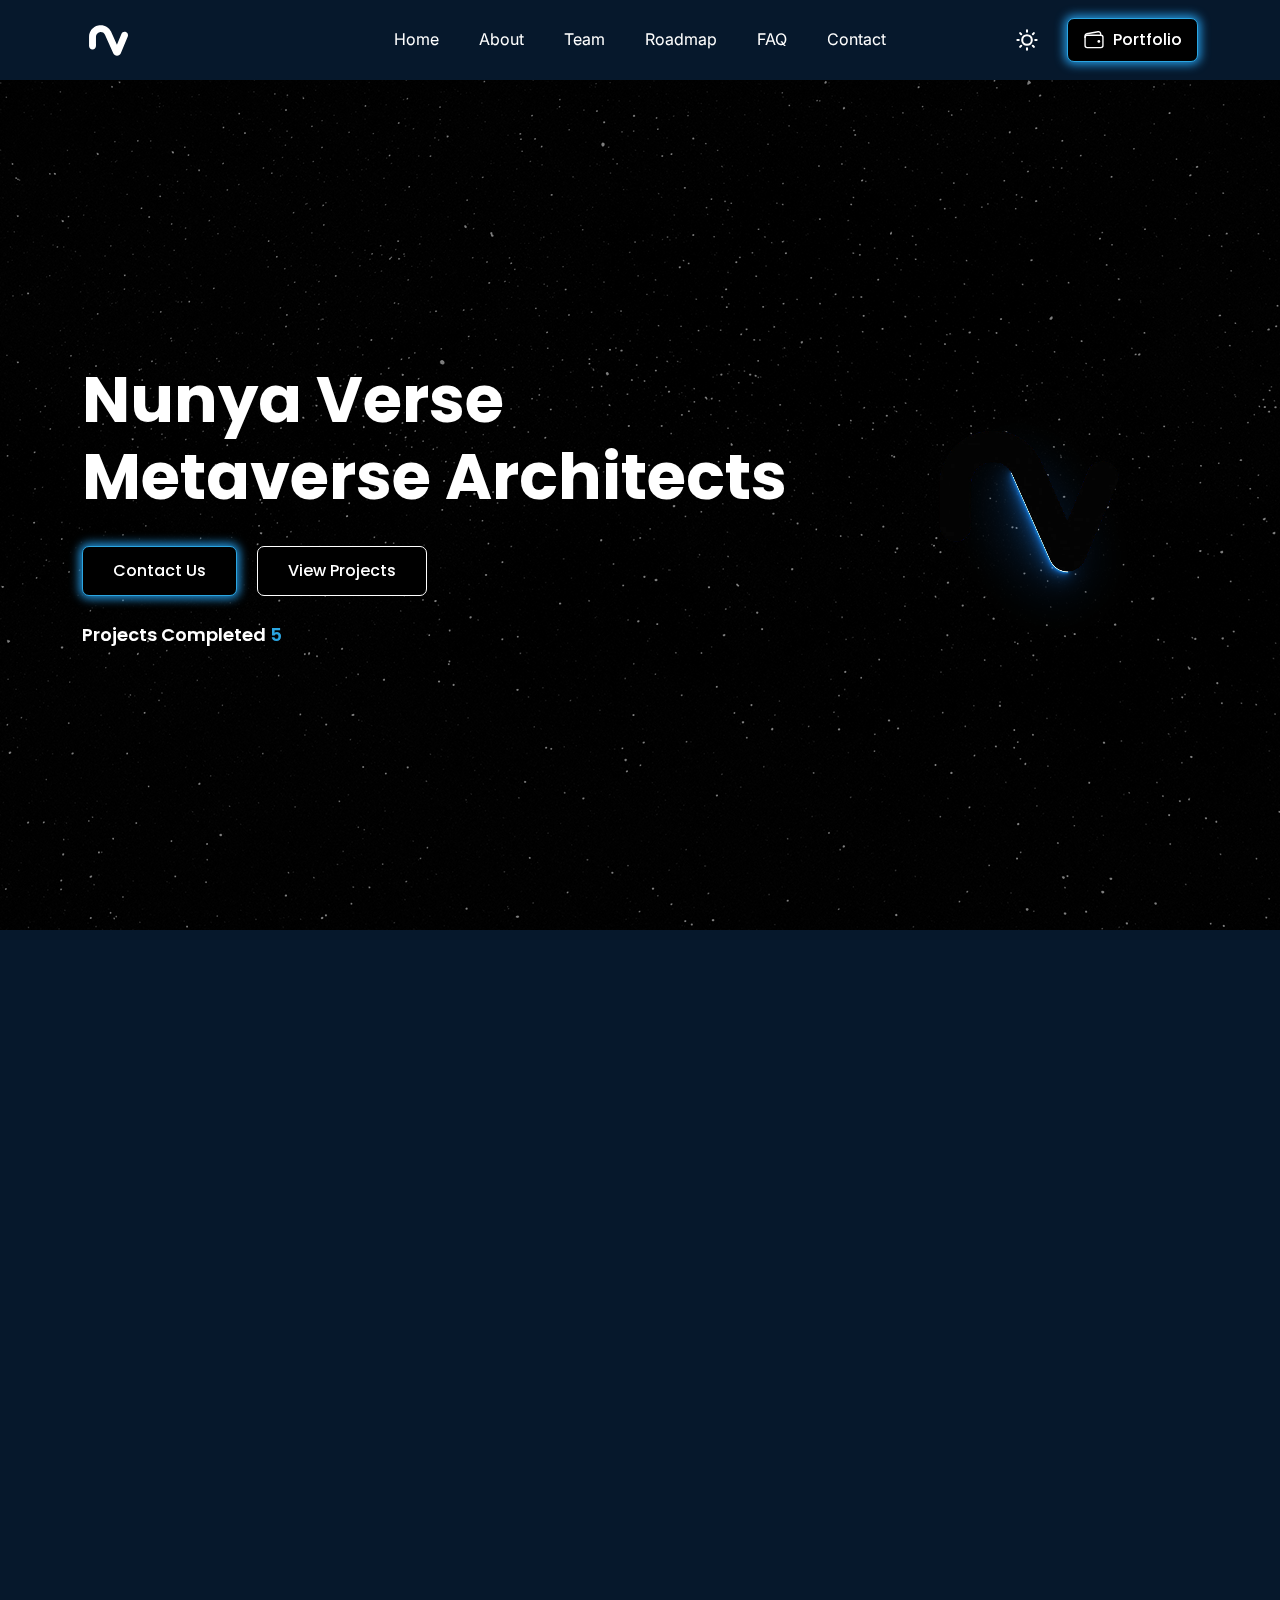
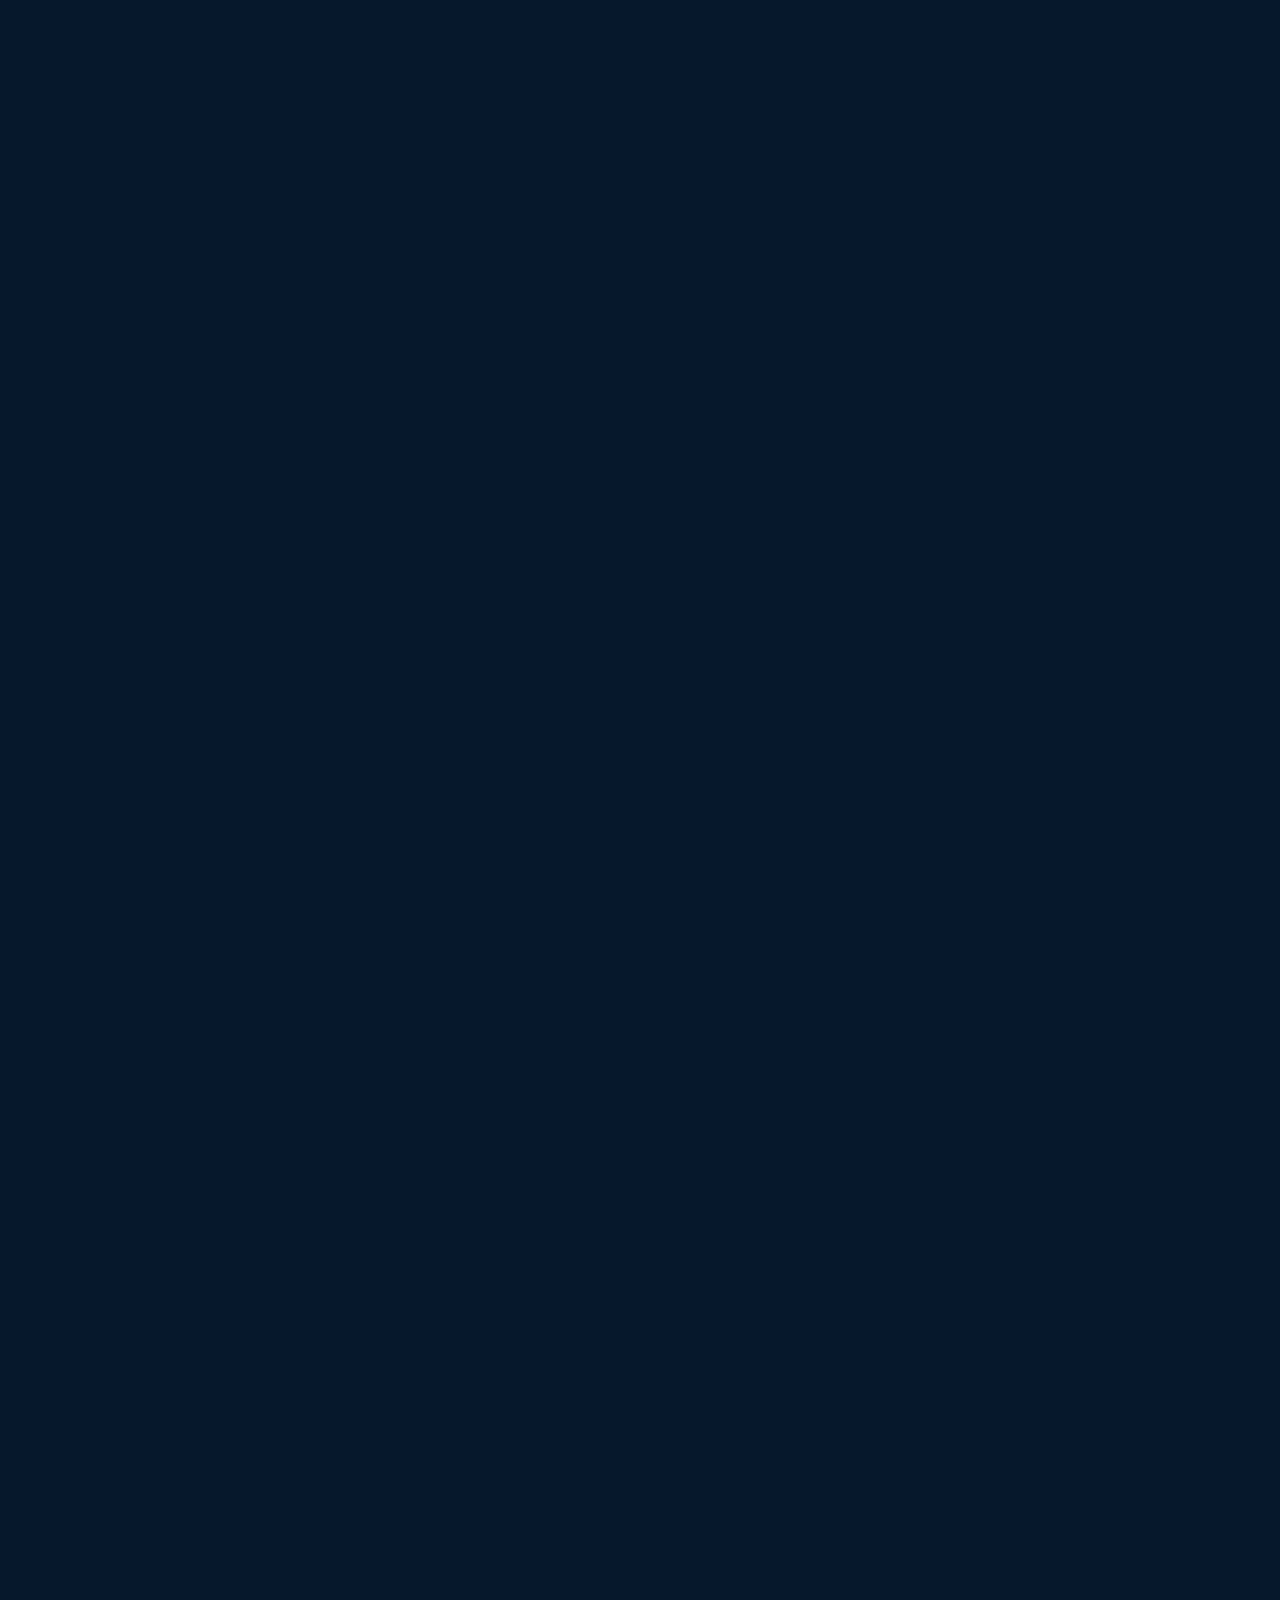
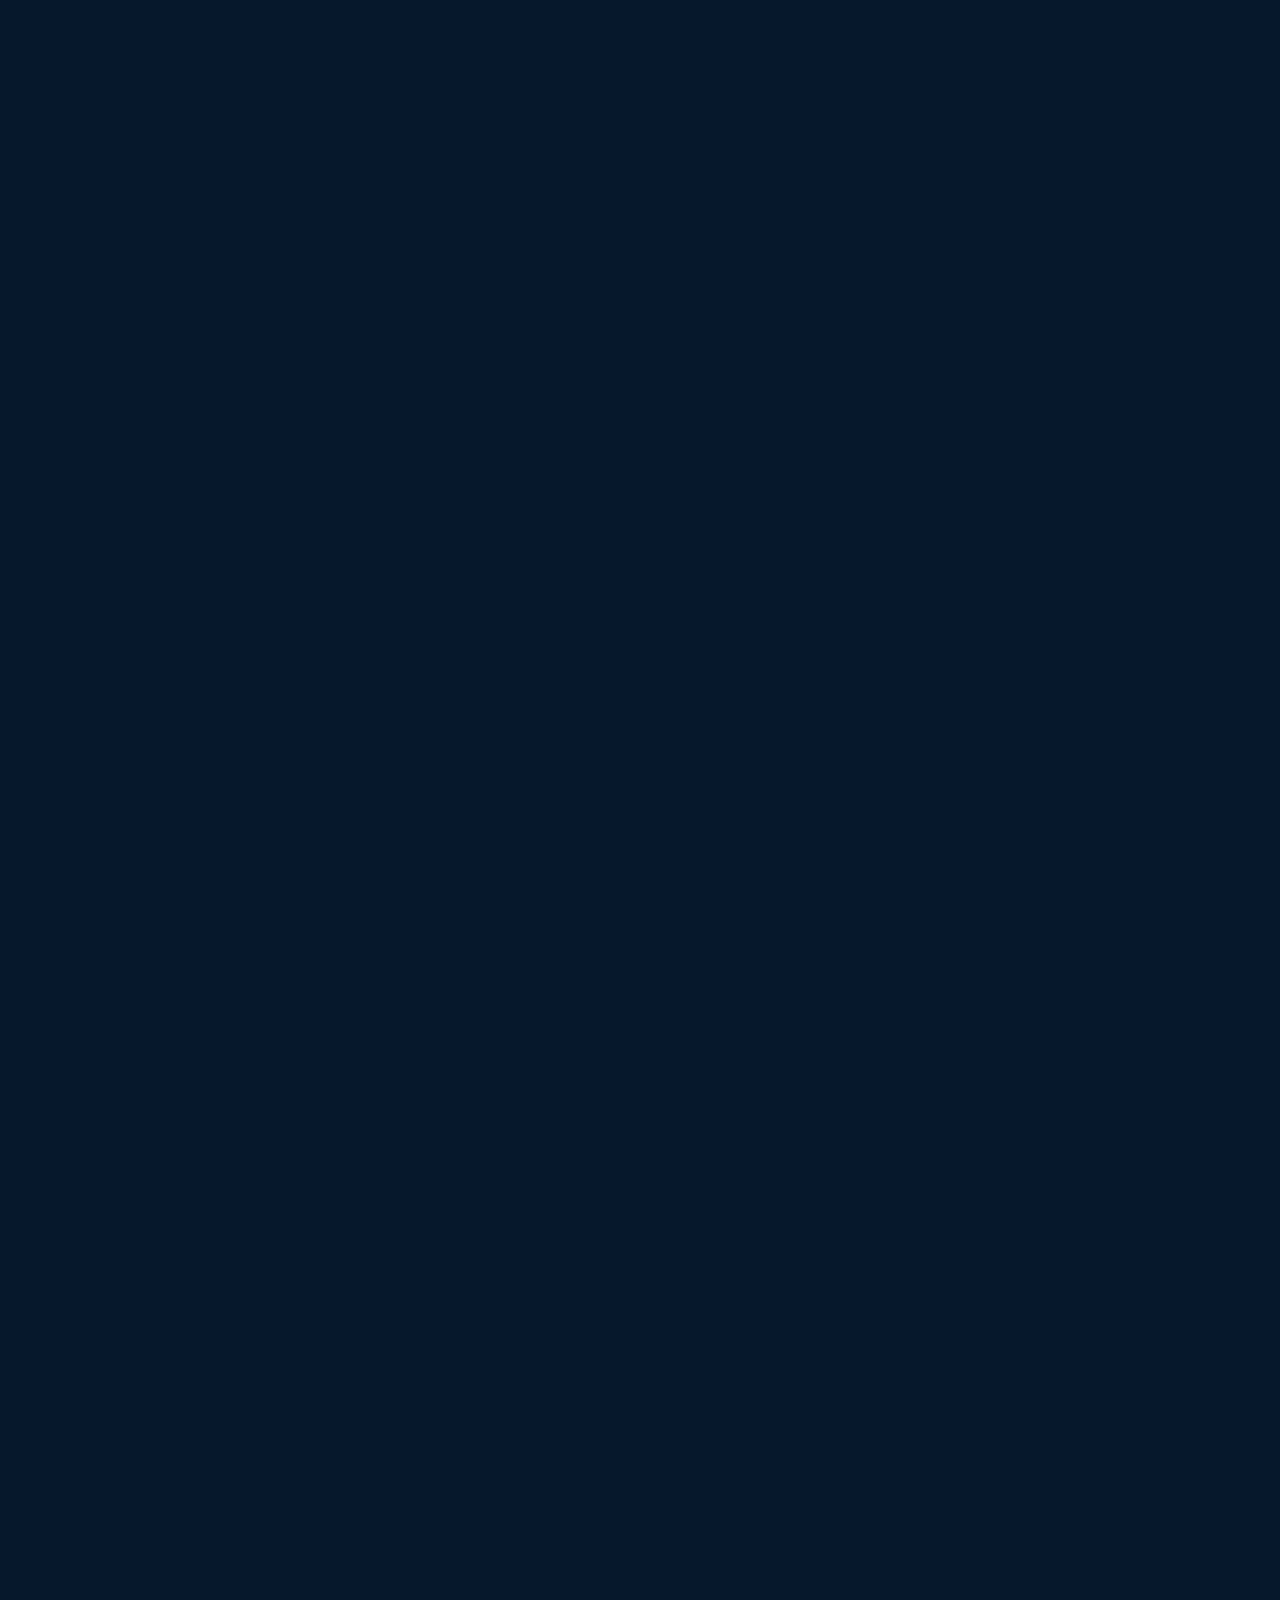
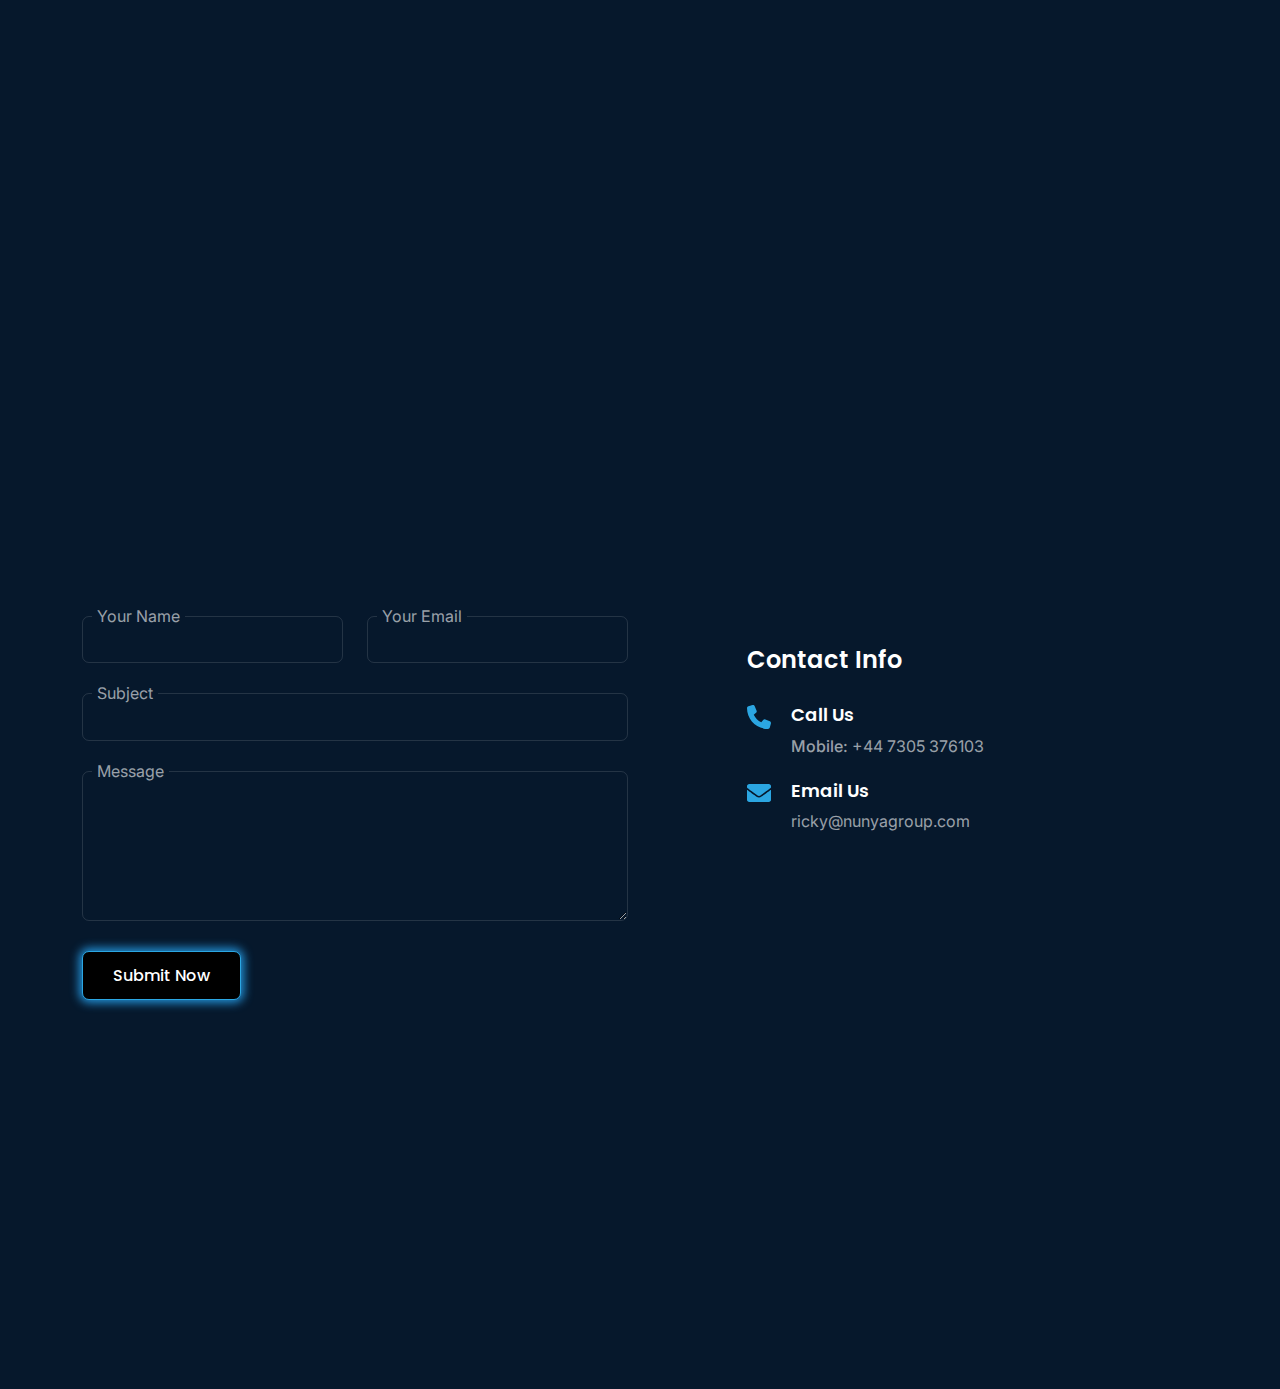
==== commit bed8a59b: "Fix 2" ====
--- a/index.html
+++ b/index.html
@@ -493,12 +493,12 @@
 									</a>
 									<a href="https://www.instagram.com/rickywilsonnunya/" class="cs-primary_color cs-accent_color_hover">
 										<svg xmlns="http://www.w3.org/2000/svg" aria-hidden="true" role="img" width="24" height="24" preserveAspectRatio="xMidYMid meet" viewBox="0 0 48 48">
-											<mask id="svgIDa1">
+											<mask id="svgIDa2">
 												<g fill="none">
 													<path fill="#fff" stroke="#fff" stroke-linejoin="round" stroke-width="4" d="M34 6H14a8 8 0 0 0-8 8v20a8 8 0 0 0 8 8h20a8 8 0 0 0 8-8V14a8 8 0 0 0-8-8Z"/><path fill="#000" stroke="#000" stroke-linejoin="round" stroke-width="4" d="M24 32a8 8 0 1 0 0-16a8 8 0 0 0 0 16Z"/><path fill="#000" d="M35 15a2 2 0 1 0 0-4a2 2 0 0 0 0 4Z"/>
 												</g>
 											</mask>
-											<path fill="currentColor" d="M0 0h48v48H0z" mask="url(#svgIDa1)"/>
+											<path fill="currentColor" d="M0 0h48v48H0z" mask="url(#svgIDa2)"/>
 										</svg>                 
 									</a>
 								</div>
@@ -541,7 +541,7 @@
 													<path fill="#fff" stroke="#fff" stroke-linejoin="round" stroke-width="4" d="M34 6H14a8 8 0 0 0-8 8v20a8 8 0 0 0 8 8h20a8 8 0 0 0 8-8V14a8 8 0 0 0-8-8Z"/><path fill="#000" stroke="#000" stroke-linejoin="round" stroke-width="4" d="M24 32a8 8 0 1 0 0-16a8 8 0 0 0 0 16Z"/><path fill="#000" d="M35 15a2 2 0 1 0 0-4a2 2 0 0 0 0 4Z"/>
 												</g>
 											</mask>
-											<path fill="currentColor" d="M0 0h48v48H0z" mask="url(#svgIDa1)"/>
+											<path fill="currentColor" d="M0 0h48v48H0z" mask="url(#svgIDa3)"/>
 										</svg>                       
 									</a>
 								</div>
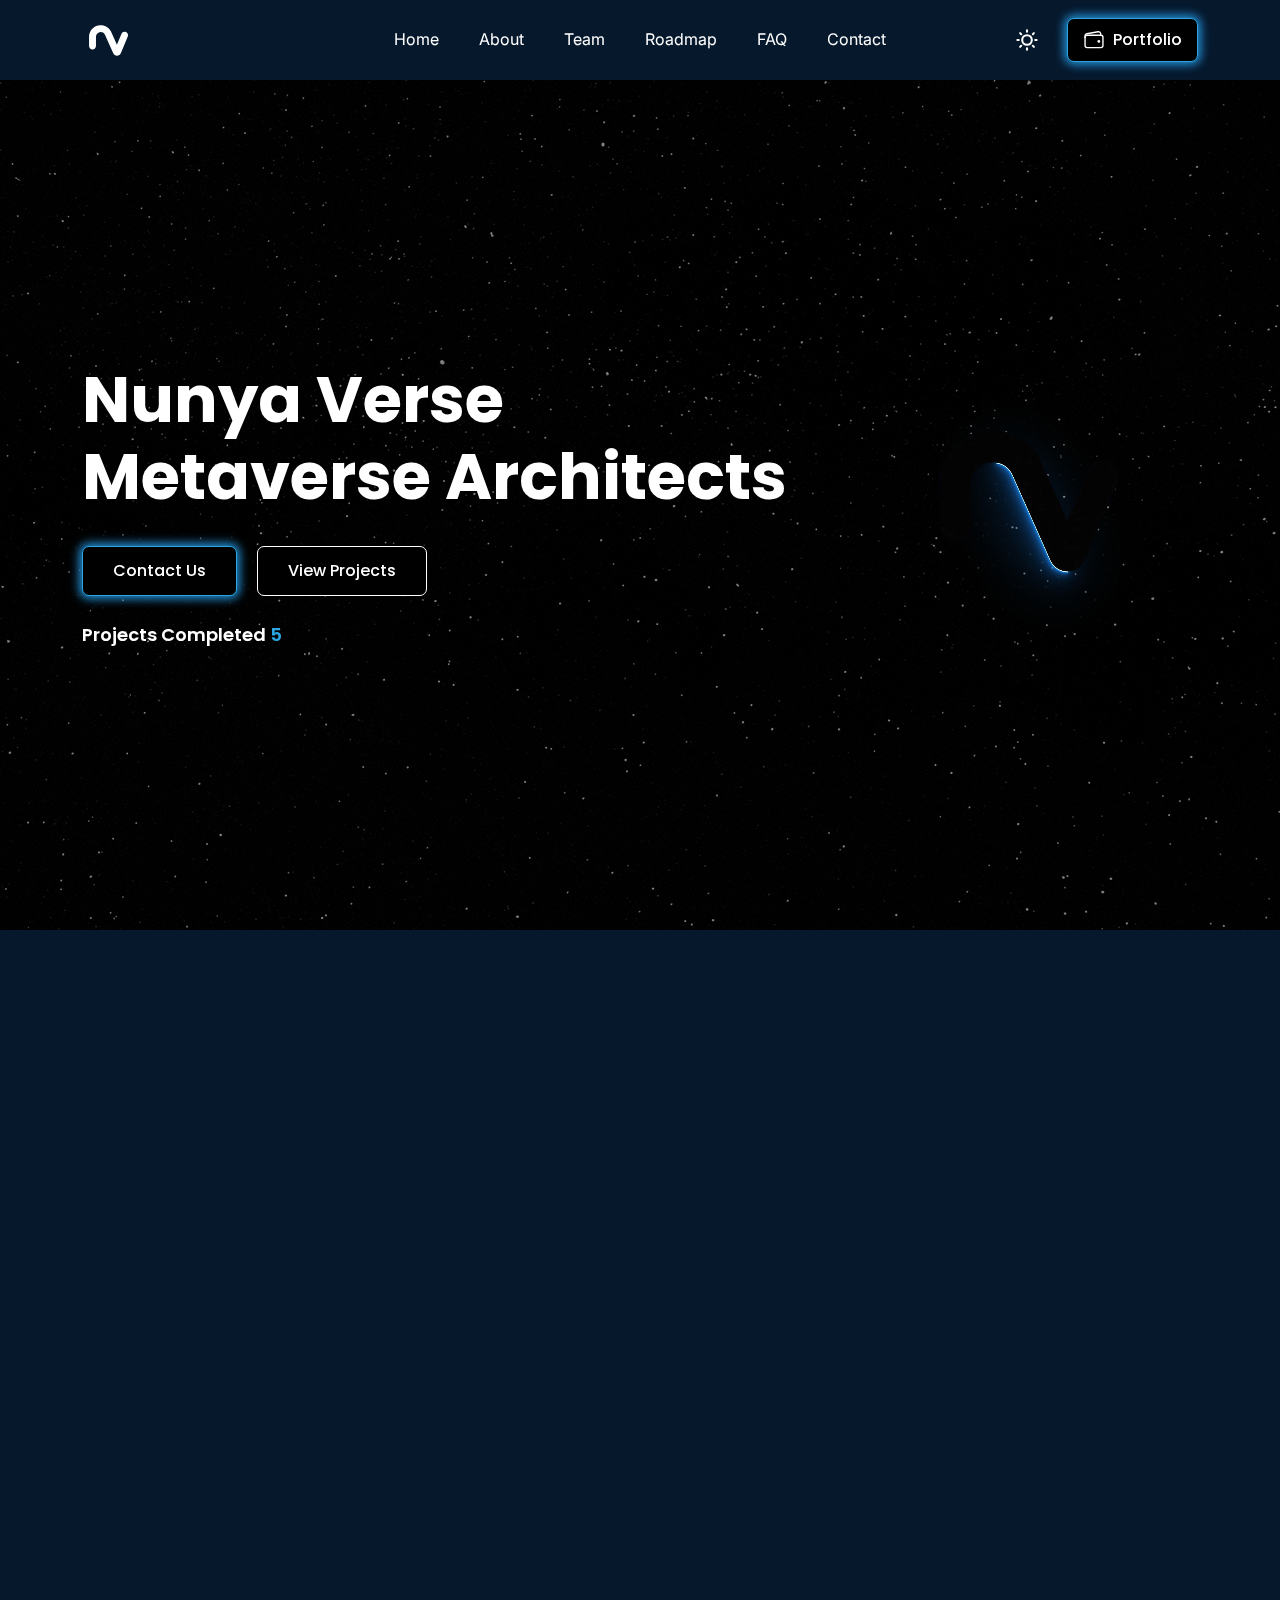
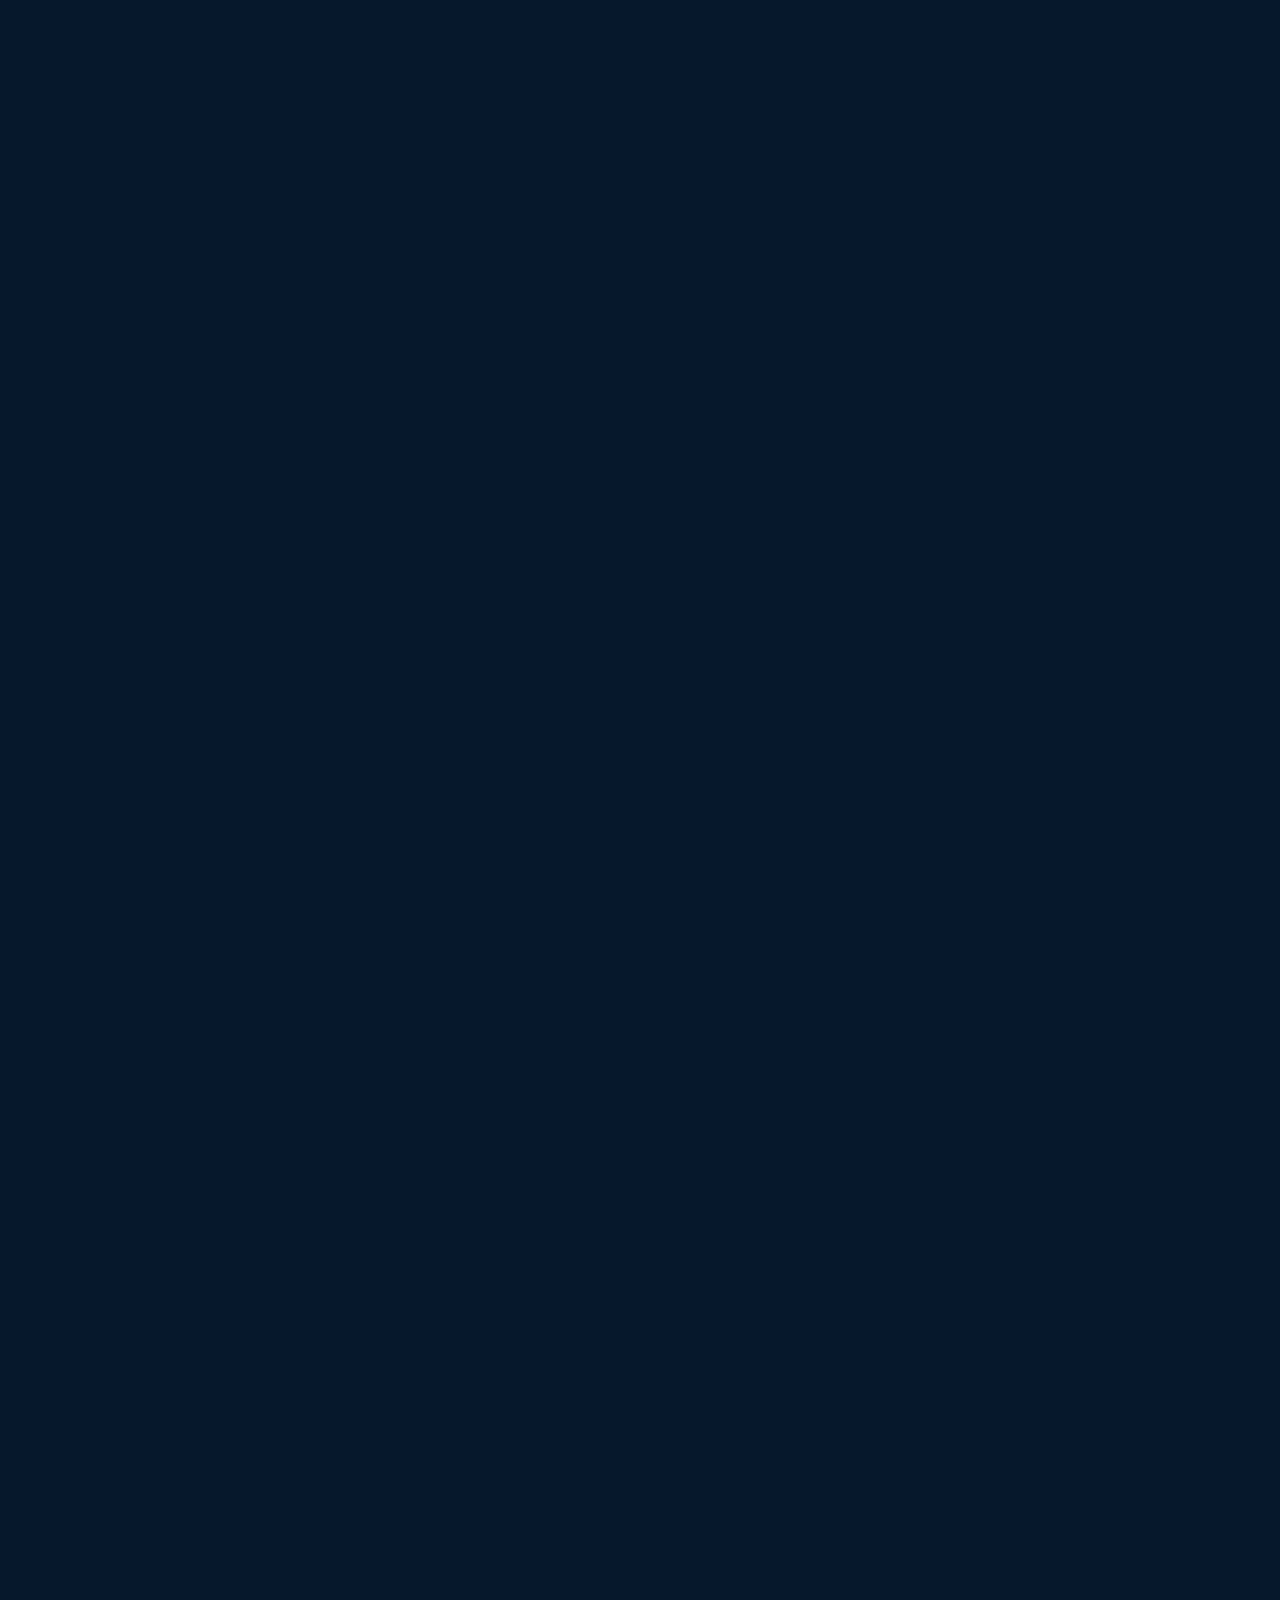
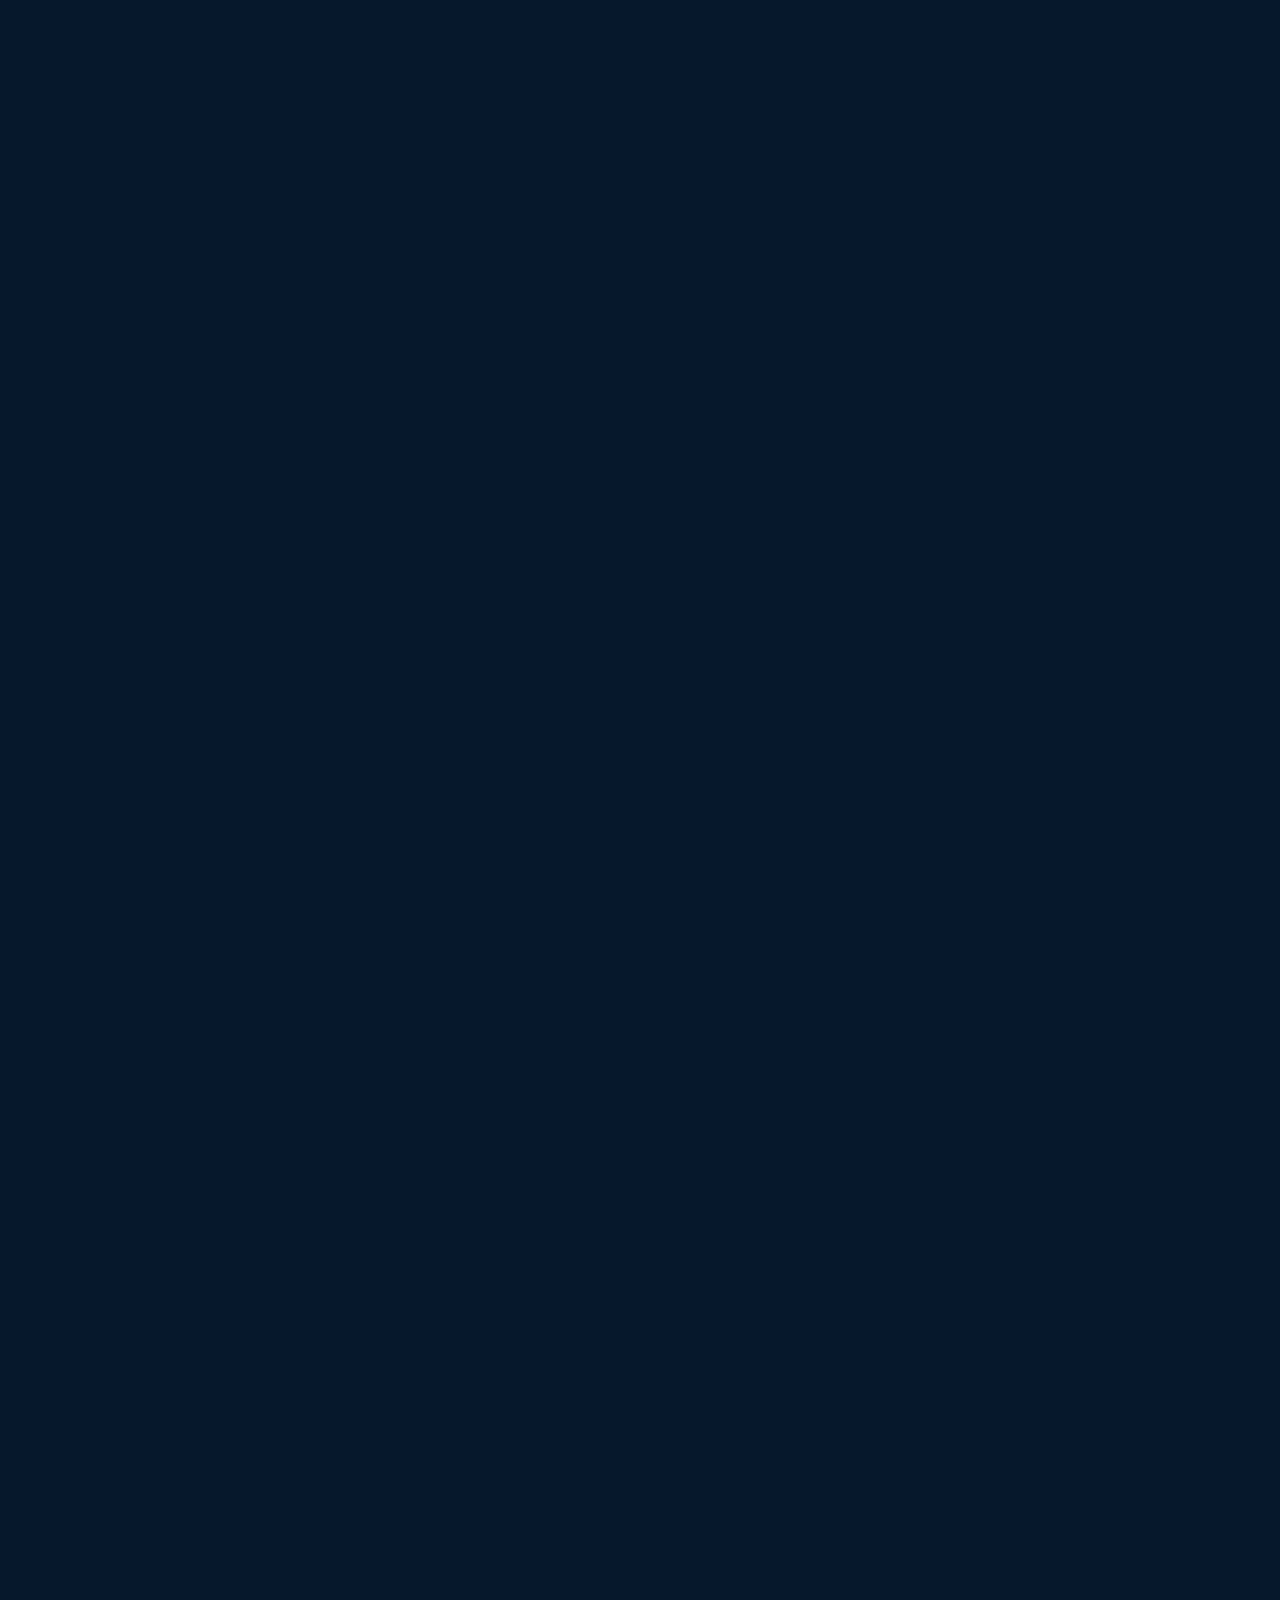
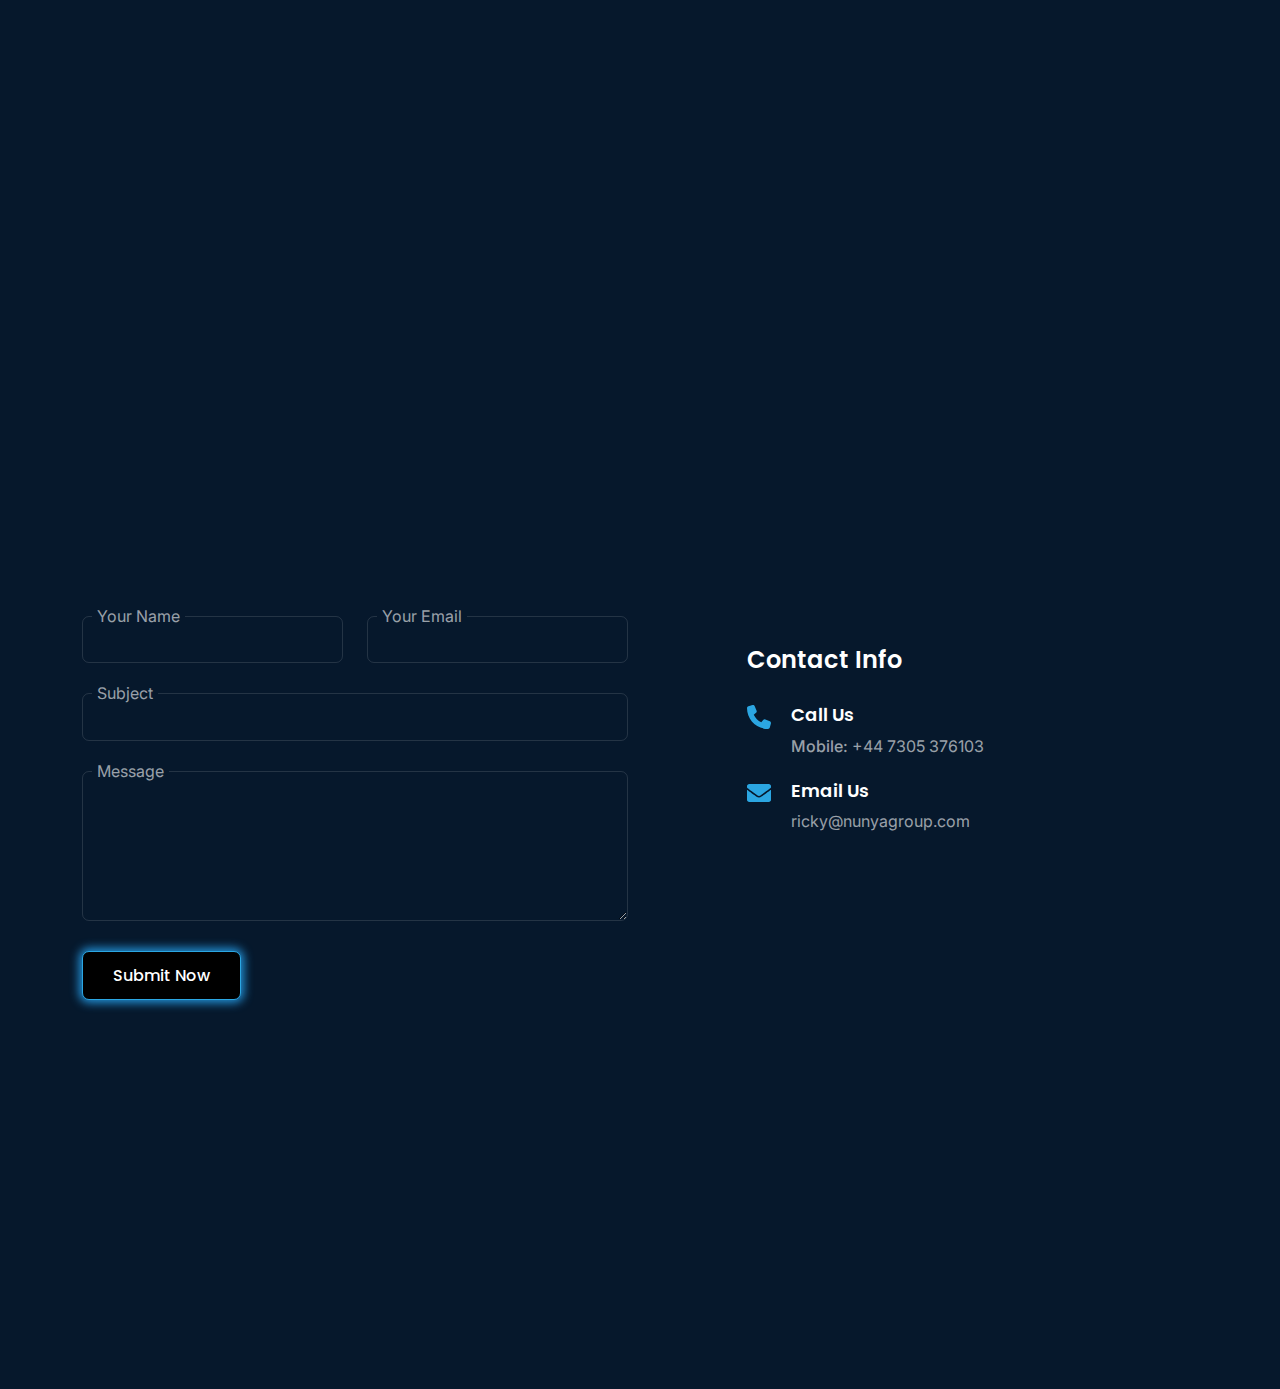
==== commit 404a8381: "Footer Instagram Light/Dark Mode Fix" ====
--- a/index.html
+++ b/index.html
@@ -968,7 +968,7 @@
 					  	</a>
 				  		<a href="https://www.instagram.com/nunya.verse/" class="cs-center cs-primary_color cs-accent_bg_hover cs-light_bg cs-white_color_hover">
 							<svg xmlns="http://www.w3.org/2000/svg" aria-hidden="true" role="img" width="24" height="24" preserveAspectRatio="xMidYMid meet" viewBox="0 0 48 48">
-								<mask id="svgIDa2">
+								<mask id="svgIDa1">
 									<g fill="none">
 										<path fill="#fff" stroke="#fff" stroke-linejoin="round" stroke-width="4" d="M34 6H14a8 8 0 0 0-8 8v20a8 8 0 0 0 8 8h20a8 8 0 0 0 8-8V14a8 8 0 0 0-8-8Z"/><path fill="#000" stroke="#000" stroke-linejoin="round" stroke-width="4" d="M24 32a8 8 0 1 0 0-16a8 8 0 0 0 0 16Z"/><path fill="#000" d="M35 15a2 2 0 1 0 0-4a2 2 0 0 0 0 4Z"/>
 									</g>
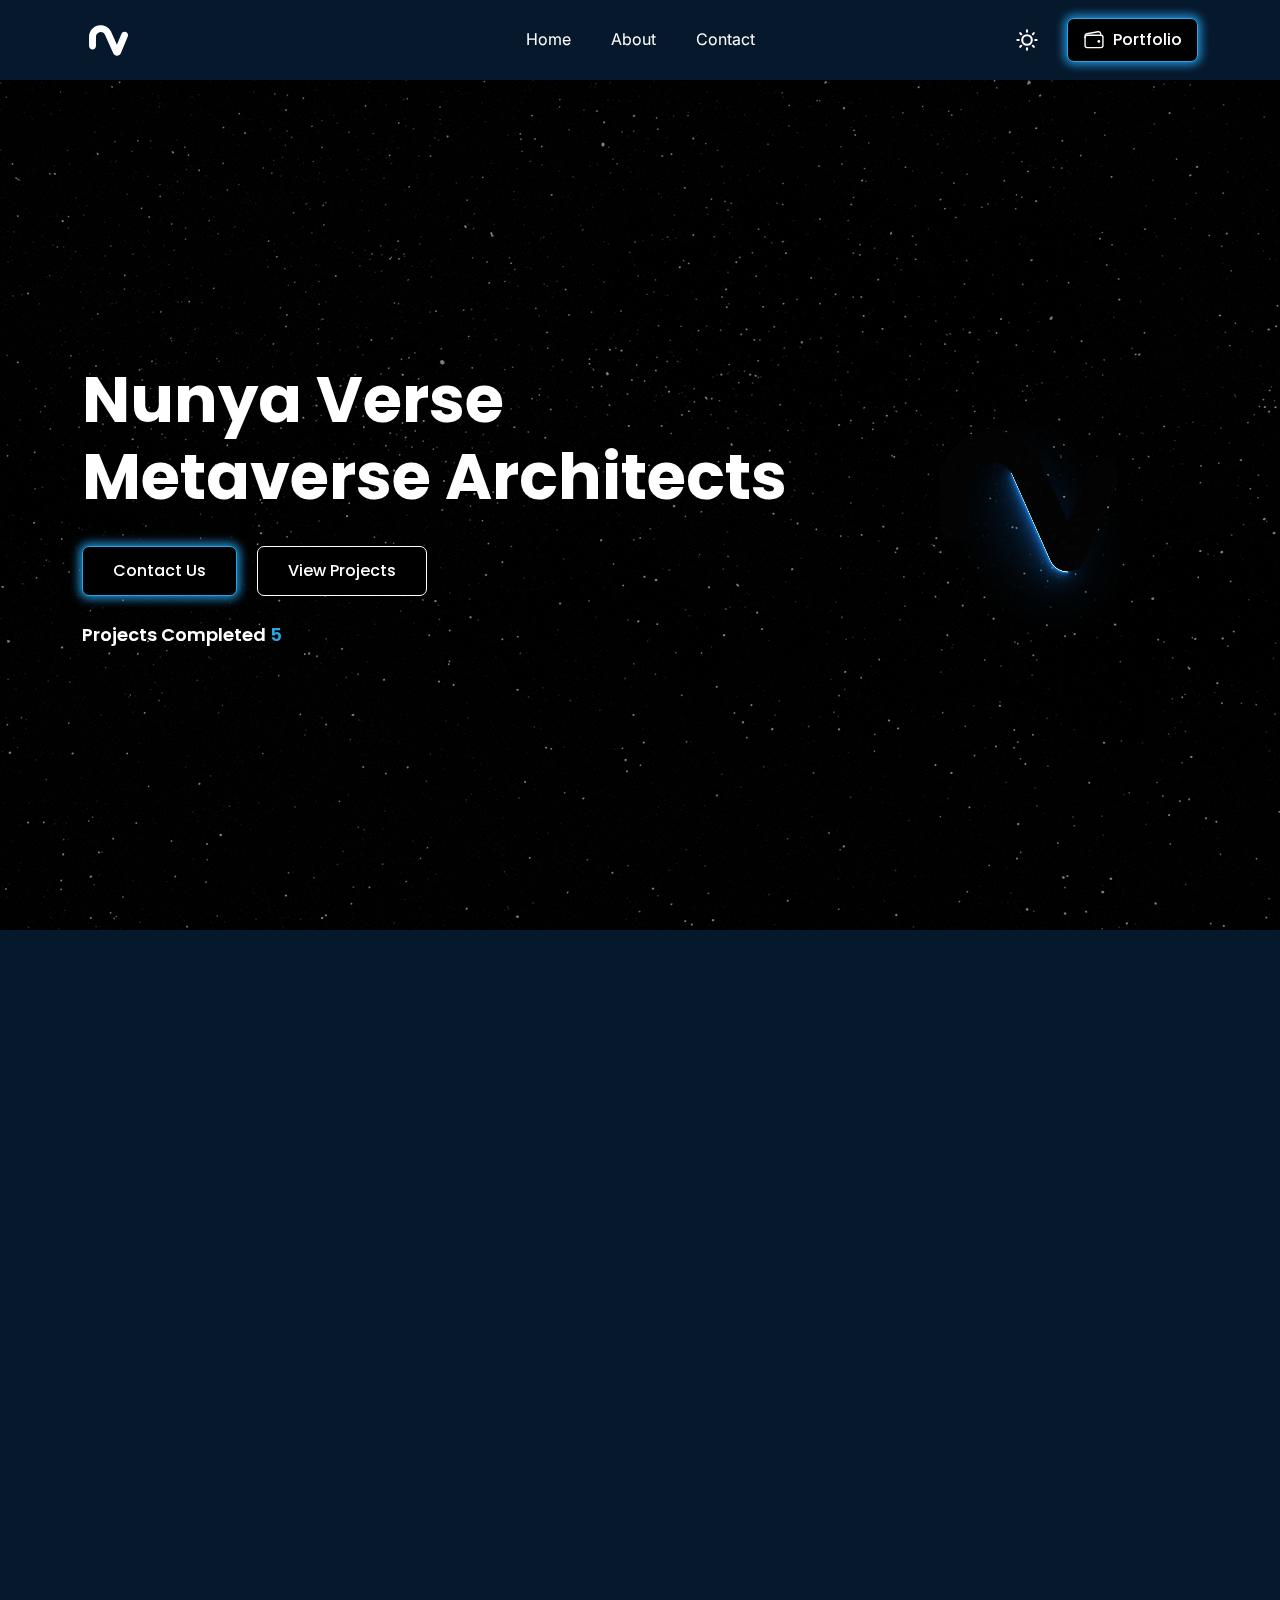
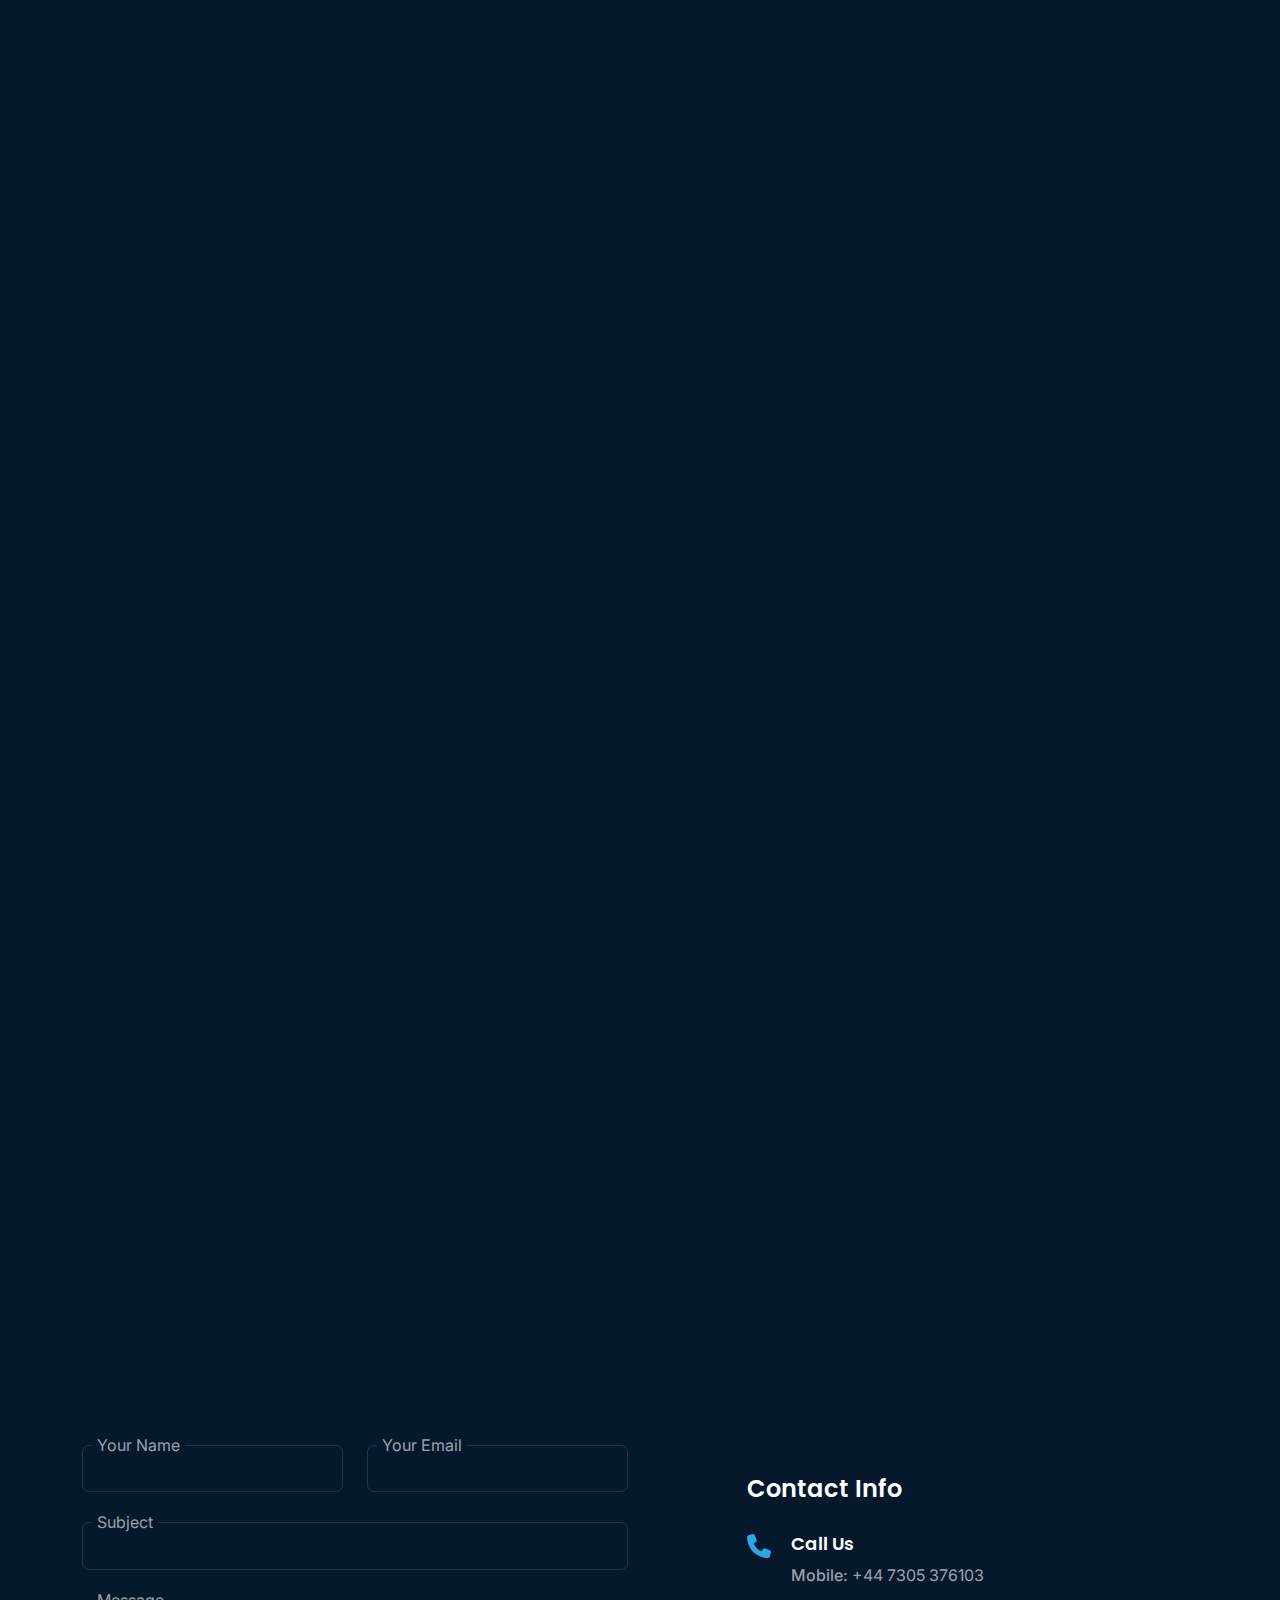
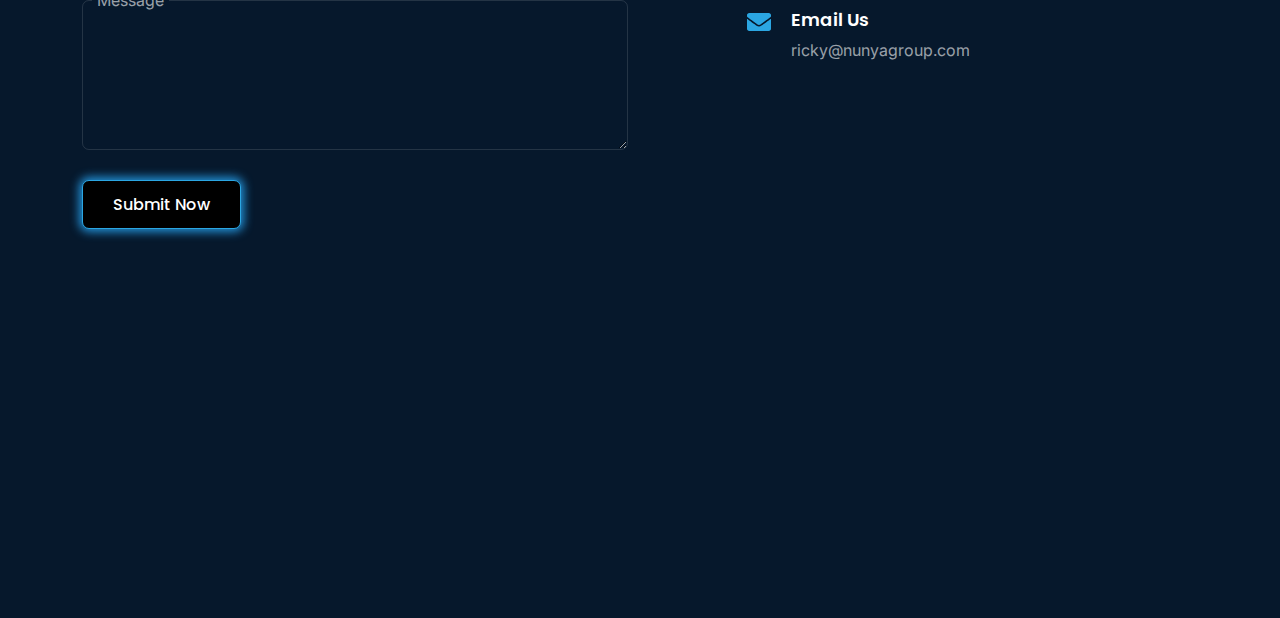
==== commit 271e55bb: "LeapN Project Clean Up" ====
--- a/index.html
+++ b/index.html
@@ -44,22 +44,7 @@
 										</a>
 									</li>
 									<li>
-										<a href="#team" class="cs-smoth_scroll">
-											Team
-										</a>
-									</li>
-									<li>
-										<a href="#roadmap" class="cs-smoth_scroll">
-											Roadmap
-										</a>
-									</li>
-									<li>
-										<a href="#faq" class="cs-smoth_scroll">
-											FAQ
-										</a>
-									</li>
-									<li>
-										<a href="#contact" class="cs-smoth_scroll">
+										<a href="./Contact Us.html" class="cs-smoth_scroll">
 											Contact
 										</a>
 									</li>
@@ -345,44 +330,6 @@
     		<div class="cs-pagination cs-style1 cs-hide_desktop cs-accent_color"></div>
 		</div>
   		<div class="cs-height_90 cs-height_lg_65"></div>
-  		<div class="container wow fadeInUp" data-wow-duration="1s" data-wow-delay="0.35s">
-    		<div class="row">
-				<div class="col-lg-3 col-6">
-					<div class="cs-funfact cs-style1">
-						<div class="cs-font_64 cs-font_36_sm cs-m0 cs-primary_font cs-primary_color cs-heading_line_height cs-bold">
-							<span data-count-to="5" class="odometer"></span>
-						</div>
-						<p class="cs-m0 cs-font_24 cs-heading_line_height cs-font_22_sm">
-							Total Projects
-						</p>
-					</div>
-					<div class="cs-height_25 cs-height_lg_25"></div>
-				</div>
-				<div class="col-lg-3 col-6">
-					<div class="cs-funfact cs-style1">
-						<div class="cs-font_64 cs-font_36_sm cs-m0 cs-primary_font cs-primary_color cs-heading_line_height cs-bold">
-							<span data-count-to="367" class="odometer"></span>
-						</div>
-						<p class="cs-m0 cs-font_24 cs-heading_line_height cs-font_22_sm">
-							Total Design Hours
-						</p>
-					</div>
-					<div class="cs-height_25 cs-height_lg_25"></div>
-				</div>
-				<div class="col-lg-3 col-6">
-					<div class="cs-funfact cs-style1">
-						<div class="cs-font_64 cs-font_36_sm cs-m0 cs-primary_font cs-primary_color cs-heading_line_height cs-bold">
-							<span data-count-to="15" class="odometer"></span>
-						</div>
-						<p class="cs-m0 cs-font_24 cs-heading_line_height cs-font_22_sm">
-							Generated Volume ETH
-						</p>
-					</div>
-					<div class="cs-height_25 cs-height_lg_25"></div>
-				</div>
-			</div>
-		</div>
-  		<div class="cs-height_65 cs-height_lg_35"></div>
   		<section>
     		<div class="container">
       			<div class="cs-seciton_heading cs-style1 wow fadeInUp" data-wow-duration="1s" data-wow-delay="0.2s">
@@ -451,392 +398,6 @@
 				</div>
 			</div>
 		</section>
-  		<section id="team">
-    		<div class="cs-height_70 cs-height_lg_40"></div>
-    		<div class="container">
-      			<div class="cs-seciton_heading cs-style1 wow fadeInUp" data-wow-duration="1s" data-wow-delay="0.2s">
-        			<h3 class="cs-section_title cs-font_16 cs-font_14_sm cs-gradient_color">
-						TEAM
-					</h3>
-        			<h2 class="cs-section_subtitle cs-m0 cs-font_36 cs-font_24_sm">
-						Meet The Team
-					</h2>
-      			</div>
-      			<div class="cs-height_50 cs-height_lg_30"></div>
-      			<div class="row wow fadeIn" data-wow-duration="1s" data-wow-delay="0.4s">
-        			<div class="col-lg-3 col-lg-6">
-          				<div class="cs-team cs-style1 text-center cs-light_bg">
-            				<div class="cs-height_30 cs-height_lg_30"></div>
-            				<div class="cs-member_thumb">
-              					<img src="assets/img/member1.svg" alt="Member">
-           					</div>
-            				<div class="cs-height_25 cs-height_lg_25"></div>
-            				<div class="cs-member_info">
-              					<h2 class="cs-font_24 cs-font_16_sm cs-m0">
-									Ricky Wilson
-								</h2>
-              					<div class="cs-height_5 cs-height_lg_5"></div>
-              					<p class="cs-m0">
-									CEO
-								</p>
-              					<div class="cs-height_20 cs-height_lg_20"></div>
-              					<div class="cs-member_social cs-center">
-									<a href="https://www.facebook.com/rick.wilson.967806" class="cs-primary_color cs-accent_color_hover">
-									  	<svg xmlns="http://www.w3.org/2000/svg" aria-hidden="true" role="img" width="24" height="24" preserveAspectRatio="xMidYMid meet" viewBox="0 0 320 512">
-											<path fill="currentColor" d="m279.14 288l14.22-92.66h-88.91v-60.13c0-25.35 12.42-50.06 52.24-50.06h40.42V6.26S260.43 0 225.36 0c-73.22 0-121.08 44.38-121.08 124.72v70.62H22.89V288h81.39v224h100.17V288z"/>
-										</svg>                   
-									</a>
-									<a href="https://www.linkedin.com/in/ricky-wilson-421b87b4/" class="cs-primary_color cs-accent_color_hover">
-									  	<svg xmlns="http://www.w3.org/2000/svg" aria-hidden="true" role="img" width="24" height="24" preserveAspectRatio="xMidYMid meet" viewBox="0 0 1046.16 1000">
-											<path fill="currentColor" d="M237.485 1000V325.301H13.229V1000h224.256zM125.386 233.127c78.202 0 126.879-51.809 126.879-116.553C250.808 50.37 203.591-.001 126.87-.001C50.161-.001-.002 50.371-.002 116.574c0 64.747 48.665 116.553 123.924 116.553h1.457zM361.61 1000h224.256V623.215c0-20.165 1.457-40.309 7.379-54.724c16.212-40.289 53.111-82.017 115.06-82.017c81.149 0 113.613 61.872 113.613 152.572v360.949h224.242V613.129c0-207.241-110.636-303.668-258.183-303.668c-120.977 0-174.094 67.622-203.603 113.679h1.497v-97.853H361.615c2.943 63.31 0 674.699 0 674.699z"/>
-										</svg>                           
-									</a>
-									<a href="https://www.instagram.com/rickywilsonnunya/" class="cs-primary_color cs-accent_color_hover">
-										<svg xmlns="http://www.w3.org/2000/svg" aria-hidden="true" role="img" width="24" height="24" preserveAspectRatio="xMidYMid meet" viewBox="0 0 48 48">
-											<mask id="svgIDa2">
-												<g fill="none">
-													<path fill="#fff" stroke="#fff" stroke-linejoin="round" stroke-width="4" d="M34 6H14a8 8 0 0 0-8 8v20a8 8 0 0 0 8 8h20a8 8 0 0 0 8-8V14a8 8 0 0 0-8-8Z"/><path fill="#000" stroke="#000" stroke-linejoin="round" stroke-width="4" d="M24 32a8 8 0 1 0 0-16a8 8 0 0 0 0 16Z"/><path fill="#000" d="M35 15a2 2 0 1 0 0-4a2 2 0 0 0 0 4Z"/>
-												</g>
-											</mask>
-											<path fill="currentColor" d="M0 0h48v48H0z" mask="url(#svgIDa2)"/>
-										</svg>                 
-									</a>
-								</div>
-              					<div class="cs-height_30 cs-height_lg_30"></div>
-							</div>
-						</div>
-          				<div class="cs-height_25 cs-height_lg_25"></div>
-					</div>
-        			<div class="col-lg-3 col-lg-6">
-          				<div class="cs-team cs-style1 text-center cs-light_bg">
-            				<div class="cs-height_30 cs-height_lg_30"></div>
-							<div class="cs-member_thumb">
-							  	<img src="assets/img/member2.svg" alt="Member">
-							</div>
-            				<div class="cs-height_25 cs-height_lg_25"></div>
-            				<div class="cs-member_info">
-              					<h2 class="cs-font_24 cs-font_16_sm cs-m0">
-									Conor Butcher
-								</h2>
-              					<div class="cs-height_5 cs-height_lg_5"></div>
-              					<p class="cs-m0">
-									Lead Designer
-								</p>
-              					<div class="cs-height_20 cs-height_lg_20"></div>
-							  	<div class="cs-member_social cs-center">
-									<a href="https://www.facebook.com/conor.butcher20" class="cs-primary_color cs-accent_color_hover">
-								  		<svg xmlns="http://www.w3.org/2000/svg" aria-hidden="true" role="img" width="24" height="24" preserveAspectRatio="xMidYMid meet" viewBox="0 0 320 512">
-											<path fill="currentColor" d="m279.14 288l14.22-92.66h-88.91v-60.13c0-25.35 12.42-50.06 52.24-50.06h40.42V6.26S260.43 0 225.36 0c-73.22 0-121.08 44.38-121.08 124.72v70.62H22.89V288h81.39v224h100.17V288z"/>
-										</svg>                   
-									</a>
-									<a href="https://www.linkedin.com/in/conor-butcher-3a722a176/" class="cs-primary_color cs-accent_color_hover">
-								  		<svg xmlns="http://www.w3.org/2000/svg" aria-hidden="true" role="img" width="24" height="24" preserveAspectRatio="xMidYMid meet" viewBox="0 0 1046.16 1000">
-											<path fill="currentColor" d="M237.485 1000V325.301H13.229V1000h224.256zM125.386 233.127c78.202 0 126.879-51.809 126.879-116.553C250.808 50.37 203.591-.001 126.87-.001C50.161-.001-.002 50.371-.002 116.574c0 64.747 48.665 116.553 123.924 116.553h1.457zM361.61 1000h224.256V623.215c0-20.165 1.457-40.309 7.379-54.724c16.212-40.289 53.111-82.017 115.06-82.017c81.149 0 113.613 61.872 113.613 152.572v360.949h224.242V613.129c0-207.241-110.636-303.668-258.183-303.668c-120.977 0-174.094 67.622-203.603 113.679h1.497v-97.853H361.615c2.943 63.31 0 674.699 0 674.699z"/>
-										</svg>                           
-									</a>
-									<a href="https://www.instagram.com/conbutcher/" class="cs-primary_color cs-accent_color_hover">
-								  		<svg xmlns="http://www.w3.org/2000/svg" aria-hidden="true" role="img" width="24" height="24" preserveAspectRatio="xMidYMid meet" viewBox="0 0 48 48">
-											<mask id="svgIDa3">
-												<g fill="none">
-													<path fill="#fff" stroke="#fff" stroke-linejoin="round" stroke-width="4" d="M34 6H14a8 8 0 0 0-8 8v20a8 8 0 0 0 8 8h20a8 8 0 0 0 8-8V14a8 8 0 0 0-8-8Z"/><path fill="#000" stroke="#000" stroke-linejoin="round" stroke-width="4" d="M24 32a8 8 0 1 0 0-16a8 8 0 0 0 0 16Z"/><path fill="#000" d="M35 15a2 2 0 1 0 0-4a2 2 0 0 0 0 4Z"/>
-												</g>
-											</mask>
-											<path fill="currentColor" d="M0 0h48v48H0z" mask="url(#svgIDa3)"/>
-										</svg>                       
-									</a>
-								</div>
-              					<div class="cs-height_30 cs-height_lg_30"></div>
-							</div>
-						</div>
-          				<div class="cs-height_25 cs-height_lg_25"></div>
-					</div>
-				</div>
-			</div>
-		</section>
-  		<section id="roadmap">
-    		<div class="cs-height_70 cs-height_lg_40"></div>
-    		<div class="container">
-				<div class="cs-seciton_heading cs-style1 wow fadeInUp" data-wow-duration="1s" data-wow-delay="0.2s">
-					<h3 class="cs-section_title cs-font_16 cs-font_14_sm cs-gradient_color">
-						Our Goals
-					</h3>
-					<h2 class="cs-section_subtitle cs-m0 cs-font_36 cs-font_24_sm">
-						Roadmap
-					</h2>
-				</div>
-      			<div class="cs-height_50 cs-height_lg_30"></div>
-      			<div class="cs-accent_seperator_1 cs-accent_color wow fadeInLeft" data-wow-duration="1s" data-wow-delay="0.4s"></div>
-      			<div class="row wow fadeIn" data-wow-duration="1s" data-wow-delay="0.4s">
-        			<div class="col-lg-3 col-md-6">
-          				<div class="cs-card cs-style2">
-            				<div class="cs-card_number cs-accent_bg cs-white_color cs-center cs-primary_font cs-font_22 cs-bold">
-								1
-							  	<div class="cs-card_tick">
-									<svg width="18" height="19" viewBox="0 0 18 19" fill="none" xmlns="http://www.w3.org/2000/svg">
-								 		<path d="M0.899994 9.90957C0.899994 5.43606 4.52649 1.80957 8.99999 1.80957C13.4735 1.80957 17.1 5.43606 17.1 9.90957C17.1 14.3831 13.4735 18.0096 8.99999 18.0096C4.52649 18.0096 0.899994 14.3831 0.899994 9.90957Z" fill="#06182C" stroke="#0A2540" stroke-width="2"/>
-								  		<path d="M8.99999 1.80957C4.52649 1.80957 0.899994 5.43606 0.899994 9.90957C0.899994 14.3831 4.52649 18.0096 8.99999 18.0096C13.4735 18.0096 17.1 14.3831 17.1 9.90957C17.1 5.43606 13.4735 1.80957 8.99999 1.80957ZM12.4755 5.60348L14.1584 7.28636L8.90211 12.5437L7.2291 14.2157L5.54622 12.5328L3.84158 10.8271L5.51359 9.15512L7.21824 10.8608L12.4755 5.60348Z" fill="white"/>
-									</svg>                                                   
-								</div>
-							</div>
-            				<div class="cs-height_30 cs-height_lg_15"></div>
-							<div class="cs-card_in cs-light_bg">
-							  	<h3 class="cs-gradient_color cs-font_18 cs-font_16_sm cs-m0">
-									Phase 1
-								</h3>
-							  	<div class="cs-height_5 cs-height_lg_5"></div>
-							  	<h2 class="cs-font_24 cs-font_16_sm cs-m0">
-									Foundation and Planning
-								</h2>
-							  	<div class="cs-height_10 cs-height_lg_10"></div>
-							  	<p class="cs-m0">
-									Evaluate the competitive landscape to understand the strengths and weaknesses of existing players.
-								</p>
-							</div>
-						</div>
-          				<div class="cs-height_25 cs-height_lg_25"></div>
-					</div>
-					<div class="col-lg-3 col-md-6">
-					  	<div class="cs-card cs-style2">
-							<div class="cs-card_number cs-accent_bg cs-white_color cs-center cs-primary_font cs-font_22 cs-bold">
-						  		2
-						  		<div class="cs-card_tick">
-									<svg width="18" height="19" viewBox="0 0 18 19" fill="none" xmlns="http://www.w3.org/2000/svg">
-									  	<path d="M0.899994 9.90957C0.899994 5.43606 4.52649 1.80957 8.99999 1.80957C13.4735 1.80957 17.1 5.43606 17.1 	9.90957C17.1 14.3831 13.4735 18.0096 8.99999 18.0096C4.52649 18.0096 0.899994 14.3831 0.899994 9.90957Z" fill="#06182C" stroke="#0A2540" stroke-width="2"/>
-									  	<path d="M8.99999 1.80957C4.52649 1.80957 0.899994 5.43606 0.899994 9.90957C0.899994 14.3831 4.52649 18.0096 8.99999 18.0096C13.4735 18.0096 17.1 14.3831 17.1 9.90957C17.1 5.43606 13.4735 1.80957 8.99999 1.80957ZM12.4755 5.60348L14.1584 7.28636L8.90211 12.5437L7.2291 14.2157L5.54622 12.5328L3.84158 10.8271L5.51359 9.15512L7.21824 10.8608L12.4755 5.60348Z" fill="white"/>
-									</svg>                                   
-						  		</div>
-							</div>
-							<div class="cs-height_30 cs-height_lg_15"></div>
-							<div class="cs-card_in cs-light_bg">
-								<h3 class="cs-gradient_color cs-font_18 cs-font_16_sm cs-m0">
-									Phase 2
-								</h3>
-								<div class="cs-height_5 cs-height_lg_5"></div>
-								<h2 class="cs-font_24 cs-font_16_sm cs-m0">
-									Development and Internal Testing
-								</h2>
-								<div class="cs-height_10 cs-height_lg_10"></div>
-								<p class="cs-m0">
-									Develop a comprehensive design and architecture plan for the 3D space creation platform.
-								</p>
-							</div>
-						</div>
-						<div class="cs-height_25 cs-height_lg_25"></div>
-					</div>
-					<div class="col-lg-3 col-md-6">
-					  	<div class="cs-card cs-style2">
-							<div class="cs-card_number cs-accent_bg cs-white_color cs-center cs-primary_font cs-font_22 cs-bold">
-						  		3
-						  		<div class="cs-card_tick">
-									<svg width="18" height="19" viewBox="0 0 18 19" fill="none" xmlns="http://www.w3.org/2000/svg">
-							  			<path d="M0.899994 9.90957C0.899994 5.43606 4.52649 1.80957 8.99999 1.80957C13.4735 1.80957 17.1 5.43606 17.1 9.90957C17.1 14.3831 13.4735 18.0096 8.99999 18.0096C4.52649 18.0096 0.899994 14.3831 0.899994 9.90957Z" fill="#06182C" stroke="#0A2540" stroke-width="2"/>
-							  			<path d="M8.99999 1.80957C4.52649 1.80957 0.899994 5.43606 0.899994 9.90957C0.899994 14.3831 4.52649 18.0096 8.99999 18.0096C13.4735 18.0096 17.1 14.3831 17.1 9.90957C17.1 5.43606 13.4735 1.80957 8.99999 1.80957ZM12.4755 5.60348L14.1584 7.28636L8.90211 12.5437L7.2291 14.2157L5.54622 12.5328L3.84158 10.8271L5.51359 9.15512L7.21824 10.8608L12.4755 5.60348Z" fill="white"/>
-									</svg>                                 
-						  		</div>
-							</div>
-							<div class="cs-height_30 cs-height_lg_15"></div>
-							<div class="cs-card_in cs-light_bg">
-							  	<h3 class="cs-gradient_color cs-font_18 cs-font_16_sm cs-m0">
-									Phase 3
-								</h3>
-							  	<div class="cs-height_5 cs-height_lg_5"></div>
-							  	<h2 class="cs-font_24 cs-font_16_sm cs-m0">
-									Pilot Launch and Optimization
-								</h2>
-							  	<div class="cs-height_10 cs-height_lg_10"></div>
-							  	<p class="cs-m0">
-									Gather feedback and insights to further refine the platform before full-scale deployment.
-								</p>
-							</div>
-						</div>
-					  	<div class="cs-height_25 cs-height_lg_25"></div>
-					</div>
-					<div class="col-lg-3 col-md-6">
-					  	<div class="cs-card cs-style2">
-							<div class="cs-card_number cs-accent_bg cs-white_color cs-center cs-primary_font cs-font_22 cs-bold">
-						  		4
-						  		<div class="cs-card_tick">
-									<svg width="18" height="19" viewBox="0 0 18 19" fill="none" xmlns="http://www.w3.org/2000/svg">
-							  			<path d="M0.899994 9.90957C0.899994 5.43606 4.52649 1.80957 8.99999 1.80957C13.4735 1.80957 17.1 5.43606 17.1 9.90957C17.1 14.3831 13.4735 18.0096 8.99999 18.0096C4.52649 18.0096 0.899994 14.3831 0.899994 9.90957Z" fill="#06182C" stroke="#0A2540" stroke-width="2"/>
-							  			<path d="M8.99999 1.80957C4.52649 1.80957 0.899994 5.43606 0.899994 9.90957C0.899994 14.3831 4.52649 18.0096 8.99999 18.0096C13.4735 18.0096 17.1 14.3831 17.1 9.90957C17.1 5.43606 13.4735 1.80957 8.99999 1.80957ZM12.4755 5.60348L14.1584 7.28636L8.90211 12.5437L7.2291 14.2157L5.54622 12.5328L3.84158 10.8271L5.51359 9.15512L7.21824 10.8608L12.4755 5.60348Z" fill="white"/>
-									</svg>                                  
-						  		</div>
-							</div>
-							<div class="cs-height_30 cs-height_lg_15"></div>
-							<div class="cs-card_in cs-light_bg">
-							  	<h3 class="cs-gradient_color cs-font_18 cs-font_16_sm cs-m0">
-									Phase 4
-								</h3>
-							  	<div class="cs-height_5 cs-height_lg_5"></div>
-							  	<h2 class="cs-font_24 cs-font_16_sm cs-m0">
-									Full Launch and Scaling
-								</h2>
-							  	<div class="cs-height_10 cs-height_lg_10"></div>
-							  	<p class="cs-m0">
-									Implement scalable solutions to accommodate an increased client pipeline. Foster a culture of innovation within the company, exploring new technologies and features for the platform.
-								</p>
-							</div>
-						</div>
-					  	<div class="cs-height_25 cs-height_lg_25"></div>
-					</div>
-      			</div>
-			</div>
-		</section>
-	  	<section id="faq">
-			<div class="cs-height_70 cs-height_lg_40"></div>
-			<div class="container">
-		  		<div class="cs-seciton_heading cs-style1 wow fadeInUp" data-wow-duration="1s" data-wow-delay="0.2s">
-					<h3 class="cs-section_title cs-font_16 cs-font_14_sm cs-gradient_color">
-						FAQ
-					</h3>
-					<h2 class="cs-section_subtitle cs-m0 cs-font_36 cs-font_24_sm">
-						Still have questions?
-					</h2>
-		  		</div>
-		  		<div class="cs-height_50 cs-height_lg_30"></div>
-		  		<div class="row cs-accordians cs-style1 wow fadeIn" data-wow-duration="1s" data-wow-delay="0.4s">
-					<div class="col-lg-6">
-			  			<div class="cs-accordian cs-light_bg active">
-							<div class="cs-accordian_head">
-							  	<h2 class="cs-accordian_title cs-m0 cs-font_24 cs-font_18_sm">
-									<span>
-										Q1.
-									</span>
-									What types of metaverse projects do you specialize in designing?
-								</h2>
-							  	<span class="cs-accordian_toggle"></span>
-							</div>
-							<div class="cs-accordian-body">
-							  	We specialize in a diverse range of metaverse projects, including virtual worlds, social spaces, gaming environments, and immersive experiences.
-							</div>
-						</div>
-			  			<div class="cs-height_25 cs-height_lg_25"></div>
-					  	<div class="cs-accordian cs-light_bg">
-							<div class="cs-accordian_head">
-						  		<h2 class="cs-accordian_title cs-m0 cs-font_24 cs-font_18_sm">
-									<span>
-										Q2.
-									</span>
-									Where can i see examples of your previous metaverse projects?
-								</h2>
-						  		<span class="cs-accordian_toggle"></span>
-							</div>
-							<div class="cs-accordian-body">
-						  		Check out our portfolio for a showcase of our successful metaverse projects across various industries.
-							</div>
-						</div>
-			  			<div class="cs-height_25 cs-height_lg_25"></div>
-					  	<div class="cs-accordian cs-light_bg">
-							<div class="cs-accordian_head">
-							  	<h2 class="cs-accordian_title cs-m0 cs-font_24 cs-font_18_sm">
-									<span>
-										Q3.
-									</span>
-									What technologies and platforms does your company work with for projects?
-								</h2>
-							  	<span class="cs-accordian_toggle"></span>
-							</div>
-							<div class="cs-accordian-body">
-							  	We work with cutting-edge technologies, including virtual reality (VR), augmented reality (AR), blockchain, and other platforms relevant to metaverse development.
-							</div>
-						</div>
-			  			<div class="cs-height_25 cs-height_lg_25"></div>
-					  	<div class="cs-accordian cs-light_bg">
-							<div class="cs-accordian_head">
-							  	<h2 class="cs-accordian_title cs-m0 cs-font_24 cs-font_18_sm">
-									<span>
-										Q4.
-									</span>
-									How do you ensure the security and privacy of metaverse projects you design?
-								</h2>
-							  	<span class="cs-accordian_toggle"></span>
-							</div>
-							<div class="cs-accordian-body">
-							  	Security and privacy are paramount. We implement robust measures to safeguard user data and ensure a secure virtual environment.
-							</div>
-						</div>
-			  			<div class="cs-height_25 cs-height_lg_25"></div>
-					</div>
-					<div class="col-lg-6">
-					  	<div class="cs-accordian cs-light_bg">
-							<div class="cs-accordian_head">
-						  		<h2 class="cs-accordian_title cs-m0 cs-font_24 cs-font_18_sm">
-									<span>
-										Q5.
-									</span>
-									What is your design process for metaverse projects, from concept to implementation?
-								</h2>
-						  		<span class="cs-accordian_toggle"></span>
-							</div>
-							<div class="cs-accordian-body">
-						  		Our design process is comprehensive, involving detailed conceptualization, iterative prototyping, and collaborative client feedback to bring your vision to life.
-							</div>
-						</div>
-					  	<div class="cs-height_25 cs-height_lg_25"></div>
-					  	<div class="cs-accordian cs-light_bg">
-							<div class="cs-accordian_head">
-						 		<h2 class="cs-accordian_title cs-m0 cs-font_24 cs-font_18_sm">
-									<span>
-										Q6.
-									</span>
-									How does your team collaborate with clients throughout the metaverse project development?
-								</h2>
-						  		<span class="cs-accordian_toggle"></span>
-							</div>
-							<div class="cs-accordian-body">
-						  		We believe in transparent and open communication. Our team collaborates closely with clients, providing regular updates and seeking feedback at every crucial stage.
-							</div>
-						</div>
-					  	<div class="cs-height_25 cs-height_lg_25"></div>
-					  	<div class="cs-accordian cs-light_bg">
-							<div class="cs-accordian_head">
-						  		<h2 class="cs-accordian_title cs-m0 cs-font_24 cs-font_18_sm">
-									<span>
-										Q7.
-									</span>
-									What is the typical timeline for completing a metaverse design project?
-								</h2>
-						  		<span class="cs-accordian_toggle"></span>
-							</div>
-							<div class="cs-accordian-body">
-						  		Project timelines vary based on complexity, but we work efficiently to deliver high-quality metaverse designs within agreed-upon deadlines.
-							</div>
-						</div>
-					  	<div class="cs-height_25 cs-height_lg_25"></div>
-					  	<div class="cs-accordian cs-light_bg">
-							<div class="cs-accordian_head">
-						  		<h2 class="cs-accordian_title cs-m0 cs-font_24 cs-font_18_sm">
-									<span>
-										Q8.
-									</span>
-									How do you handle changes in project scope, and what is your pricing structure?
-								</h2>
-						  		<span class="cs-accordian_toggle"></span>
-							</div>
-							<div class="cs-accordian-body">
-						  		We understand that project scopes can evolve. Our pricing structure is transparent, and we work with clients to accommodate changes while ensuring budgetary considerations.
-							</div>
-						</div>
-					  	<div class="cs-height_25 cs-height_lg_25"></div>
-					  	<div class="cs-accordian cs-light_bg">
-							<div class="cs-accordian_head">
-						  		<h2 class="cs-accordian_title cs-m0 cs-font_24 cs-font_18_sm">
-									<span>
-										Q9.
-									</span>
-									Can you assist with the long-term maintenance and updates of our metaverse project after it's launched?
-								</h2>
-						  		<span class="cs-accordian_toggle"></span>
-							</div>
-							<div class="cs-accordian-body">
-						  		Absolutely! We offer ongoing support, maintenance, and updates to ensure your metaverse project stays current and meets evolving user expectations.
-							</div>
-					  	</div>
-					  	<div class="cs-height_25 cs-height_lg_25"></div>
-					</div>
-				</div>
-			</div>
-	  	</section>
 		<section id="contact">
 			<div class="cs-height_70 cs-height_lg_40"></div>
 			<div class="container">
